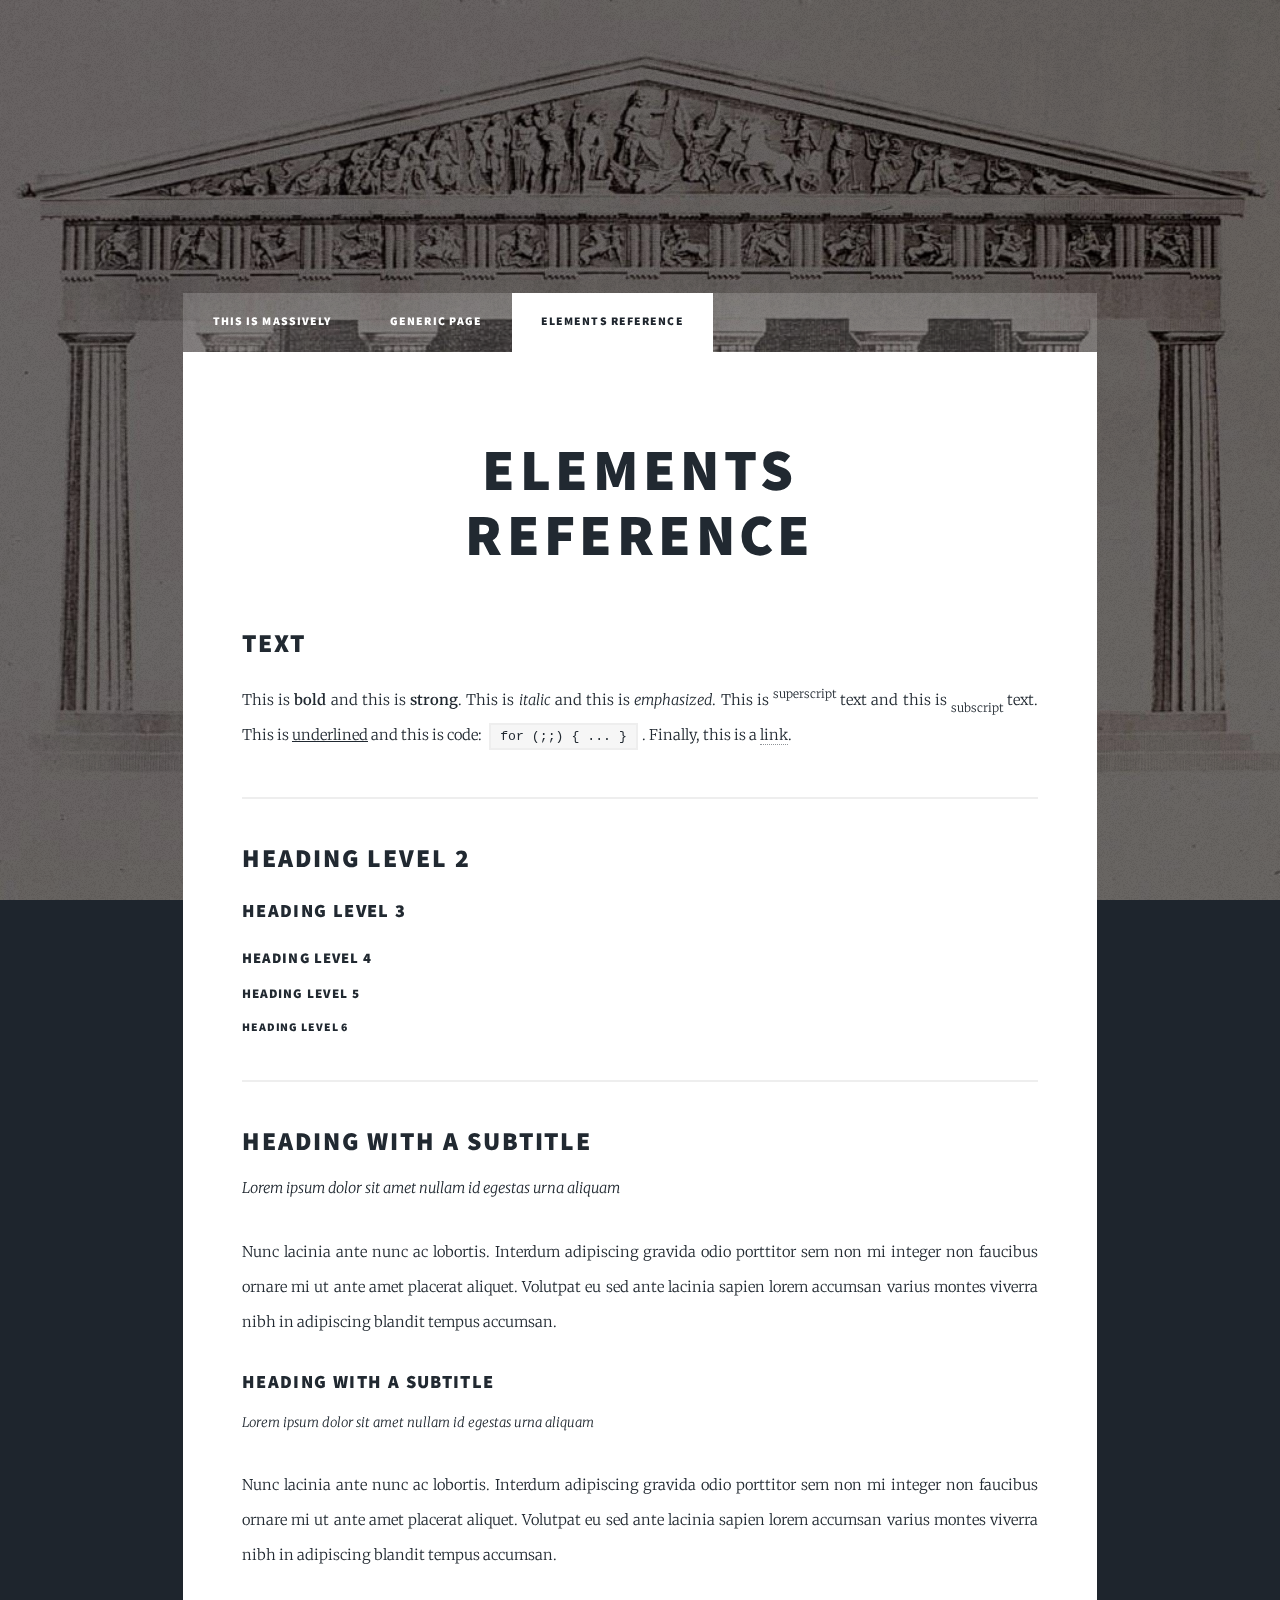
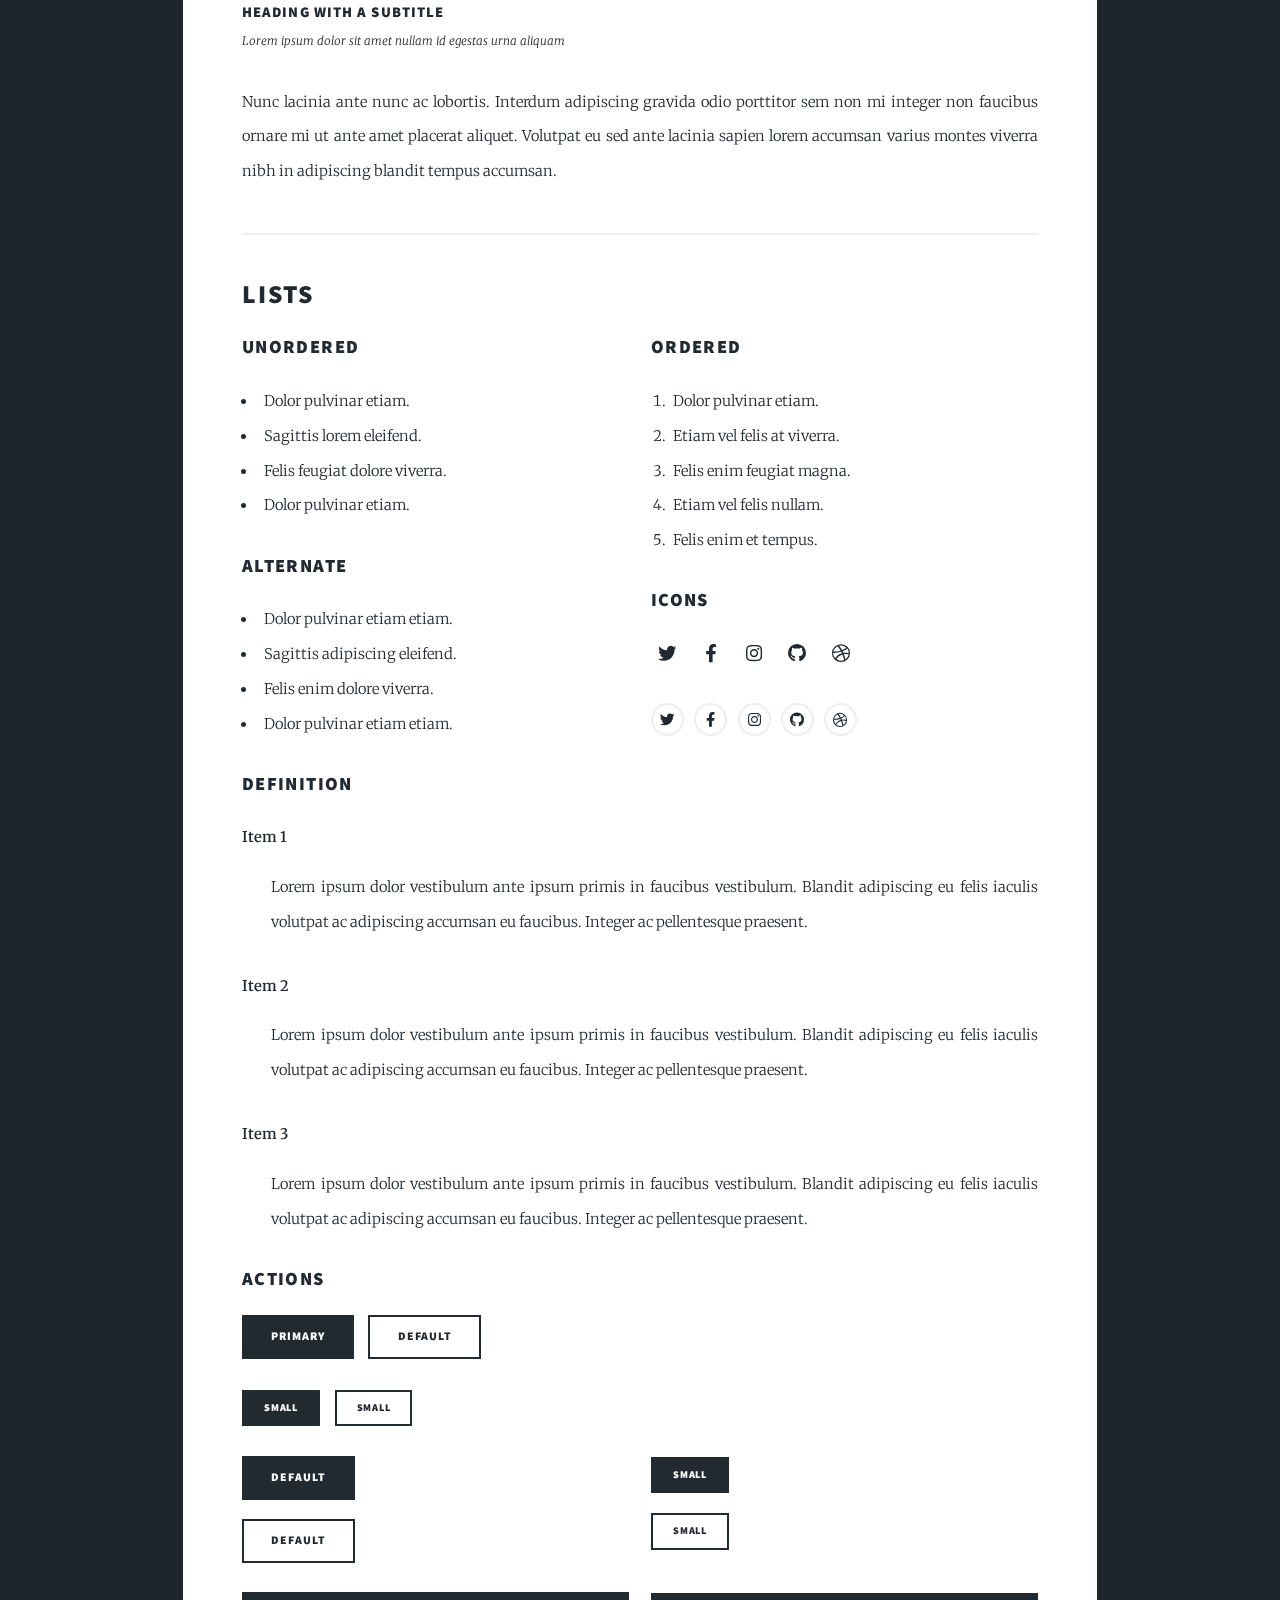
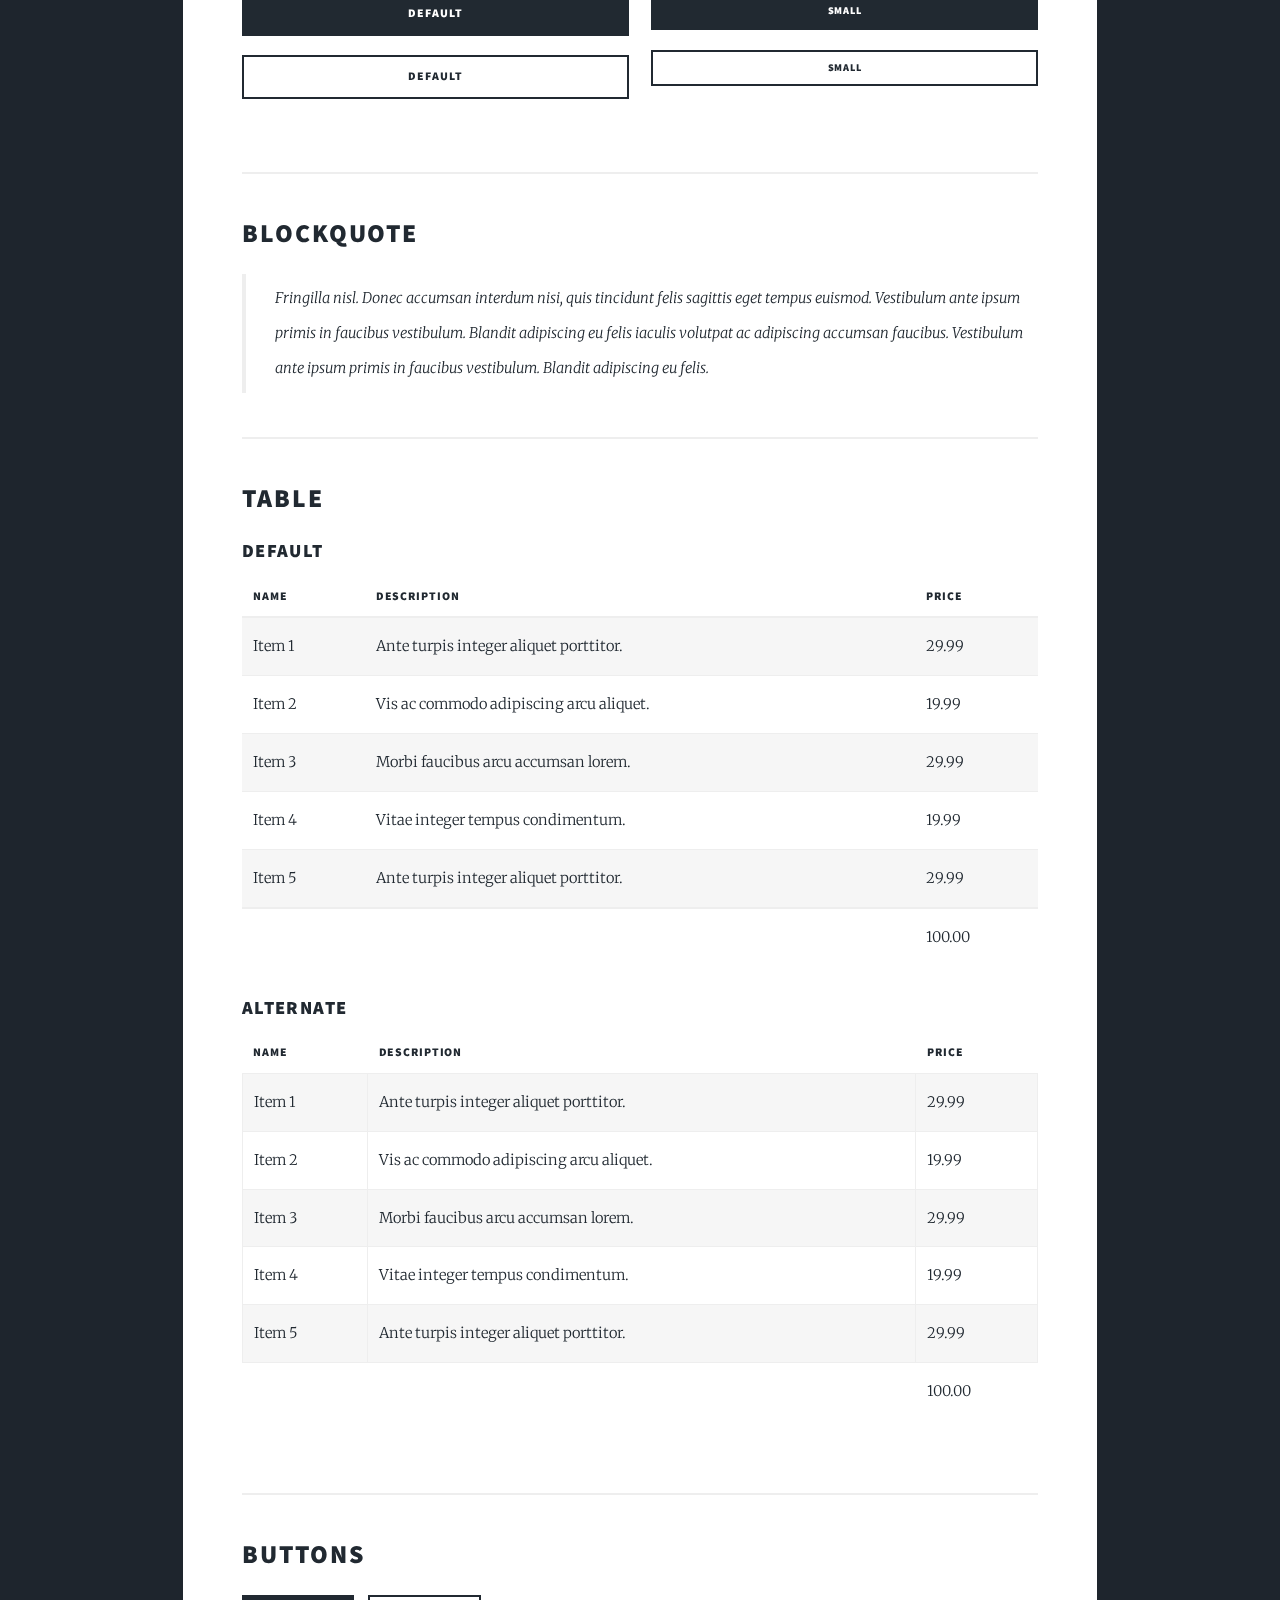
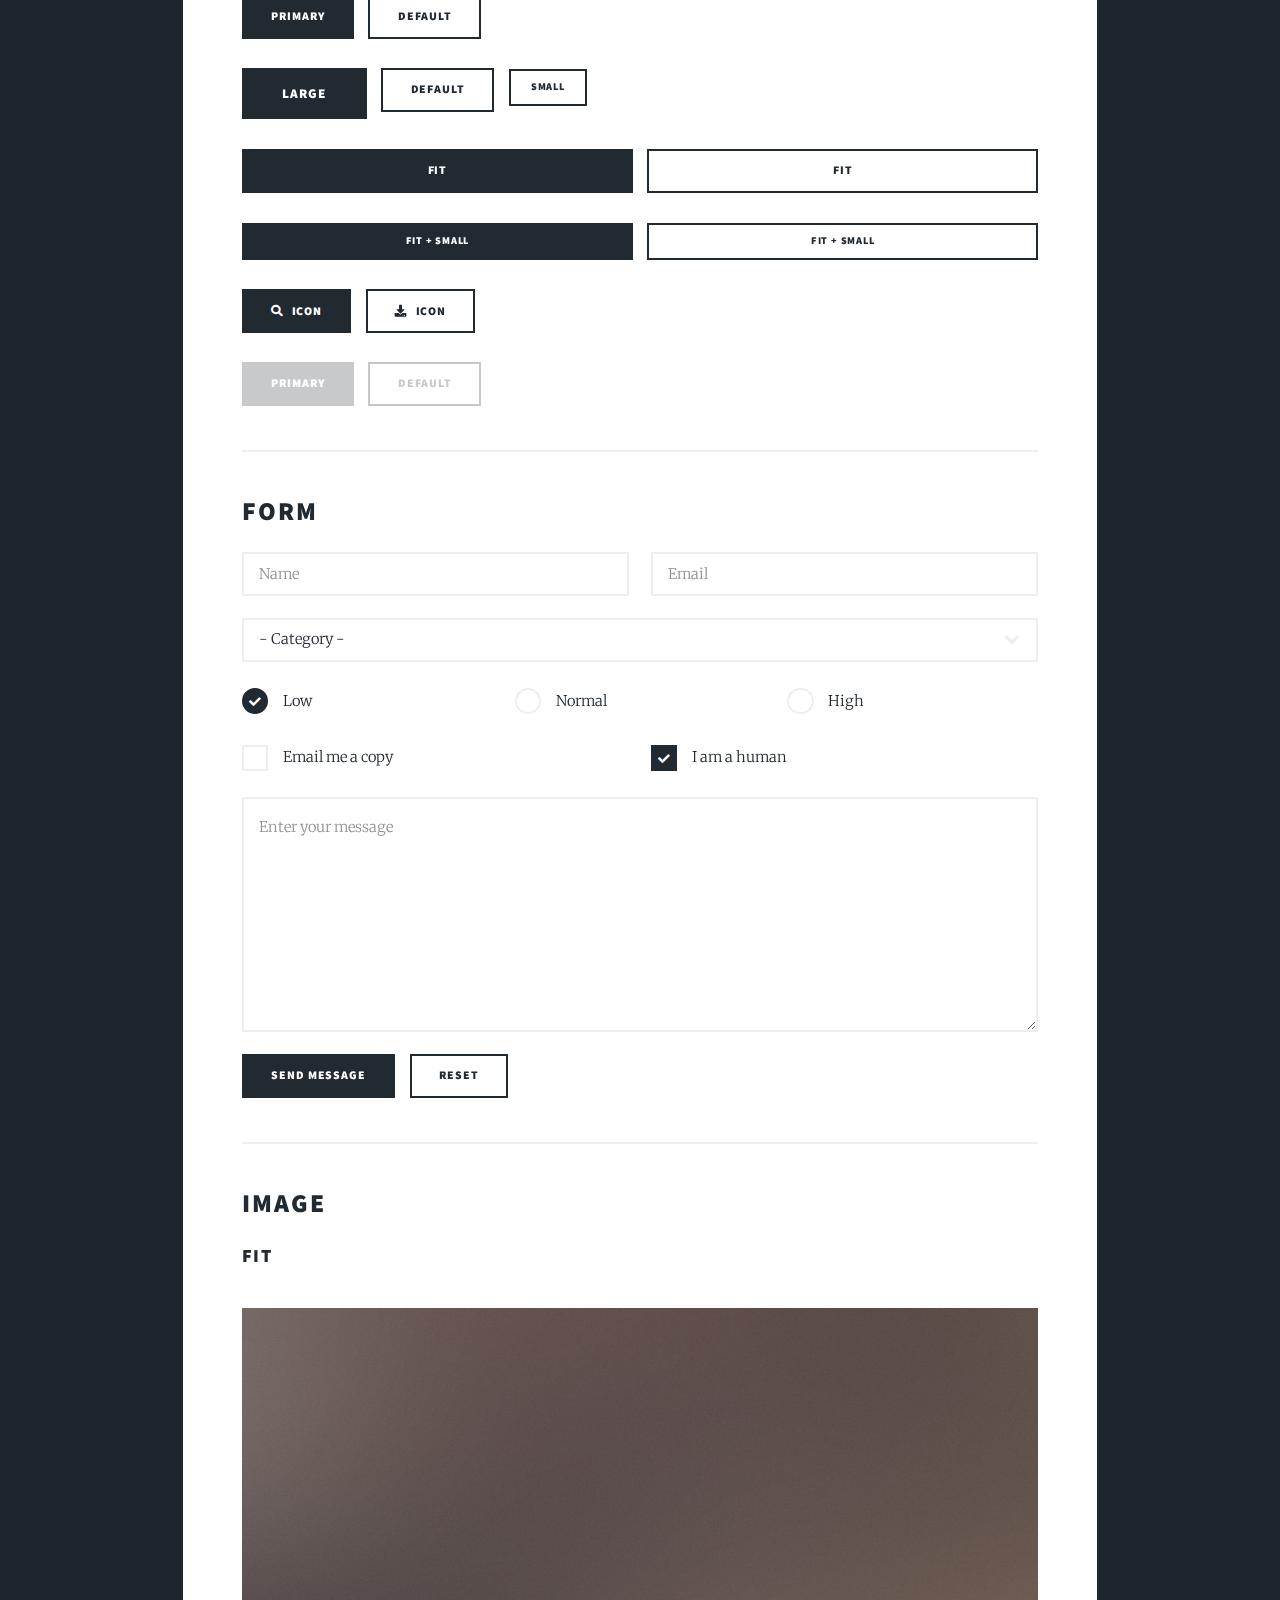
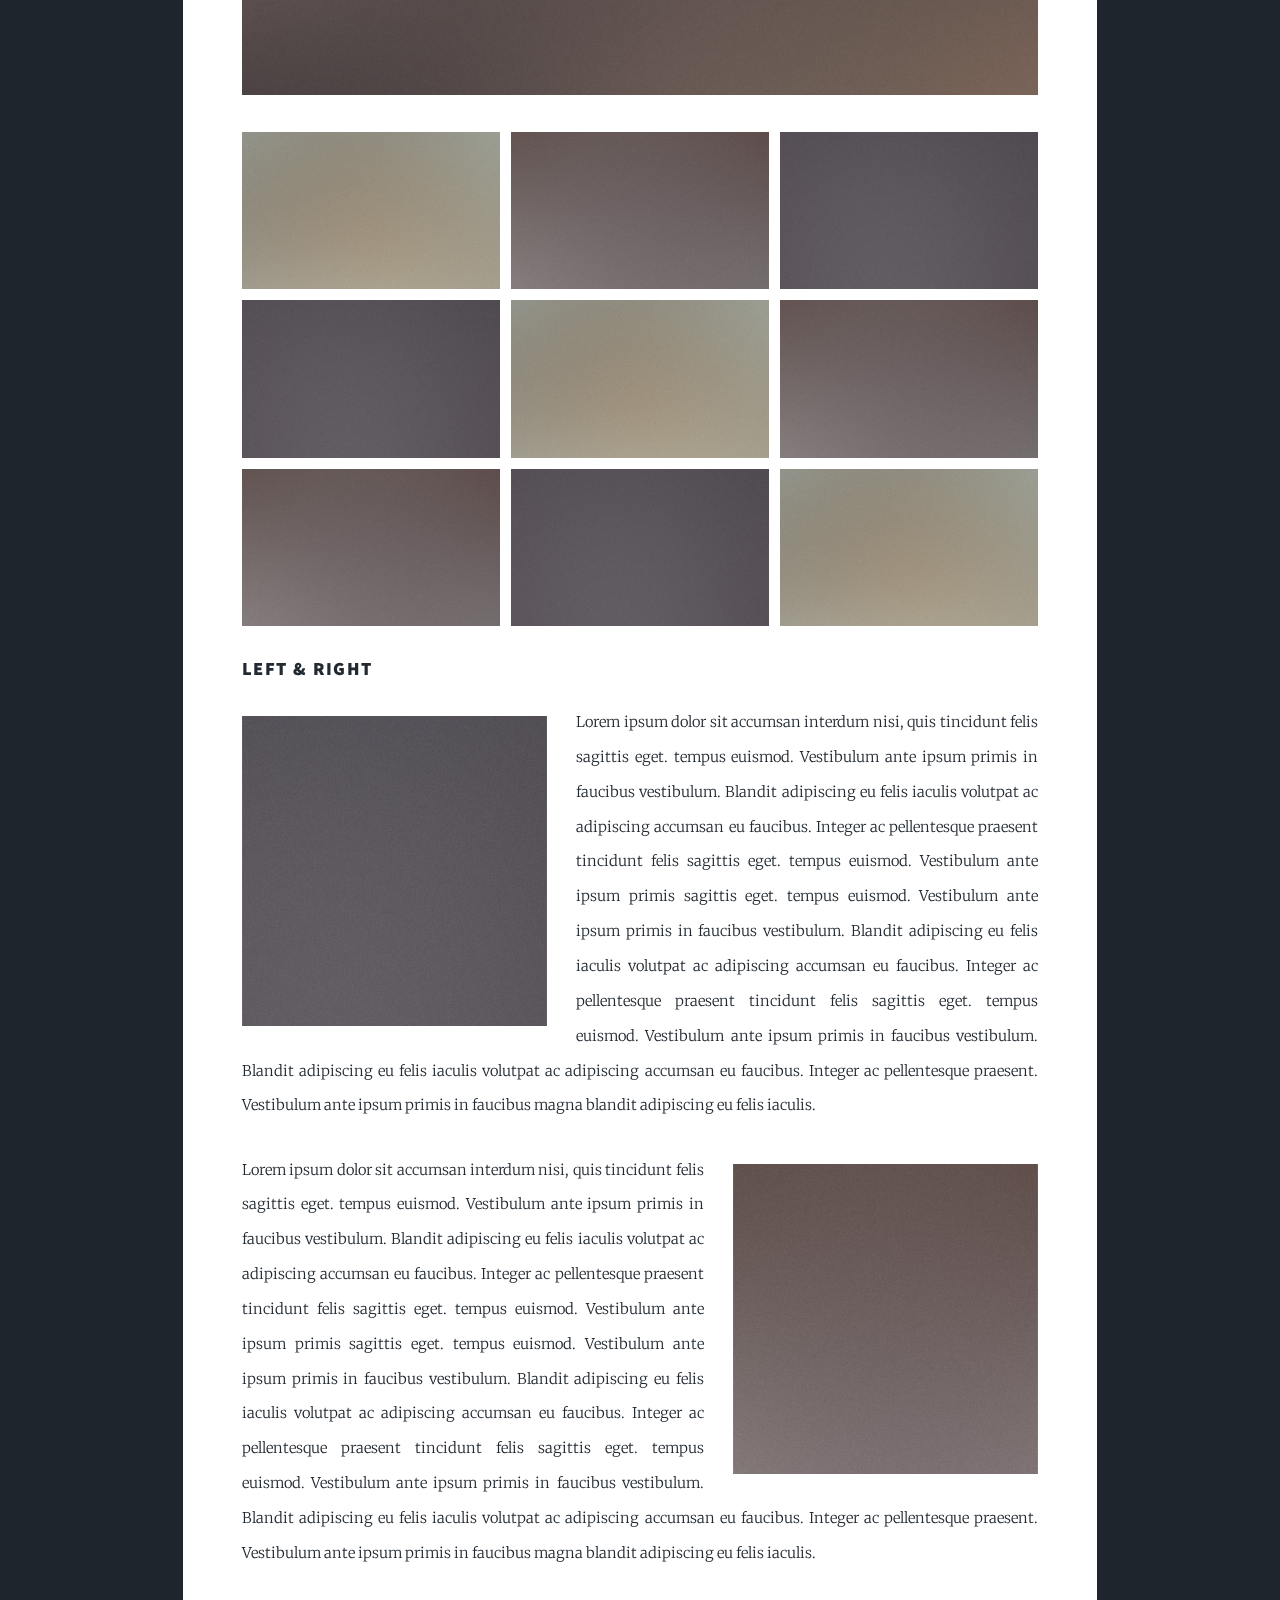
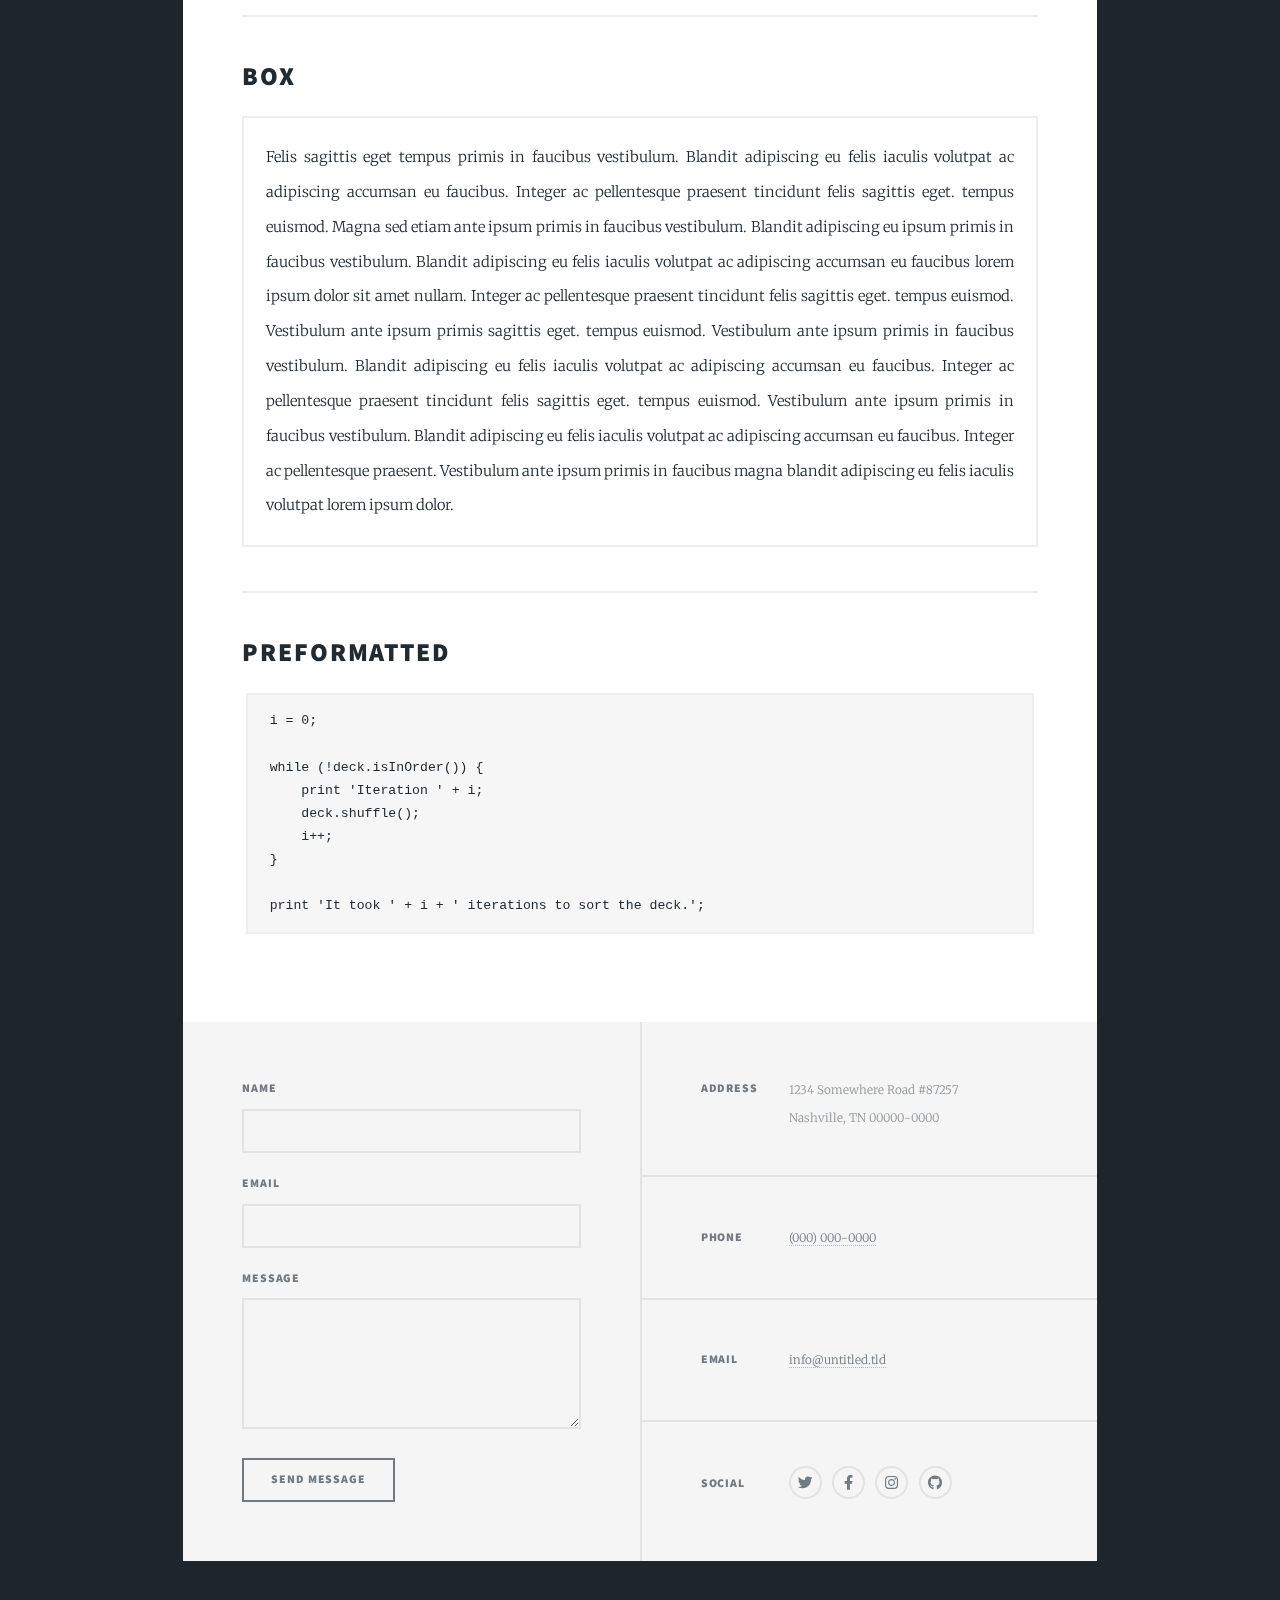
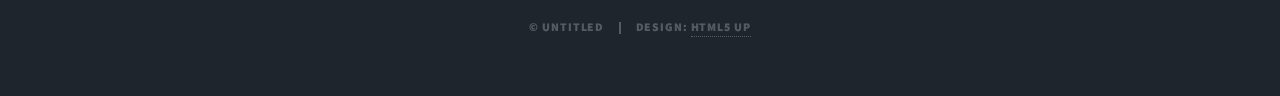
==== elements.html @ 4cddf88b "initial commit" ====
<!DOCTYPE HTML>
<!--
	Massively by HTML5 UP
	html5up.net | @ajlkn
	Free for personal and commercial use under the CCA 3.0 license (html5up.net/license)
-->
<html>
	<head>
		<title>Elements Reference - Massively by HTML5 UP</title>
		<meta charset="utf-8" />
		<meta name="viewport" content="width=device-width, initial-scale=1, user-scalable=no" />
		<link rel="stylesheet" href="assets/css/main.css" />
		<noscript><link rel="stylesheet" href="assets/css/noscript.css" /></noscript>
	</head>
	<body class="is-preload">

		<!-- Wrapper -->
			<div id="wrapper">

				<!-- Header -->
					<header id="header">
						<a href="index.html" class="logo" style="display: none;"></a>
					</header>

				<!-- Nav -->
					<nav id="nav">
						<ul class="links">
							<li><a href="index.html">This is Massively</a></li>
							<li><a href="generic.html">Generic Page</a></li>
							<li class="active"><a href="elements.html">Elements Reference</a></li>
						</ul>
<!-- 						<ul class="icons">
							<li><a href="#" class="icon brands fa-twitter"><span class="label">Twitter</span></a></li>
							<li><a href="#" class="icon brands fa-facebook-f"><span class="label">Facebook</span></a></li>
							<li><a href="#" class="icon brands fa-instagram"><span class="label">Instagram</span></a></li>
							<li><a href="#" class="icon brands fa-github"><span class="label">GitHub</span></a></li>
						</ul> -->
					</nav>

				<!-- Main -->
					<div id="main">

						<!-- Post -->
							<section class="post">
								<header class="major">
									<h1>Elements<br />
									Reference</h1>
								</header>

								<!-- Text stuff -->
									<h2>Text</h2>
									<p>This is <b>bold</b> and this is <strong>strong</strong>. This is <i>italic</i> and this is <em>emphasized</em>.
									This is <sup>superscript</sup> text and this is <sub>subscript</sub> text.
									This is <u>underlined</u> and this is code: <code>for (;;) { ... }</code>.
									Finally, this is a <a href="#">link</a>.</p>
									<hr />
									<h2>Heading Level 2</h2>
									<h3>Heading Level 3</h3>
									<h4>Heading Level 4</h4>
									<h5>Heading Level 5</h5>
									<h6>Heading Level 6</h6>
									<hr />
									<header>
										<h2>Heading with a Subtitle</h2>
										<p>Lorem ipsum dolor sit amet nullam id egestas urna aliquam</p>
									</header>
									<p>Nunc lacinia ante nunc ac lobortis. Interdum adipiscing gravida odio porttitor sem non mi integer non faucibus ornare mi ut ante amet placerat aliquet. Volutpat eu sed ante lacinia sapien lorem accumsan varius montes viverra nibh in adipiscing blandit tempus accumsan.</p>
									<header>
										<h3>Heading with a Subtitle</h3>
										<p>Lorem ipsum dolor sit amet nullam id egestas urna aliquam</p>
									</header>
									<p>Nunc lacinia ante nunc ac lobortis. Interdum adipiscing gravida odio porttitor sem non mi integer non faucibus ornare mi ut ante amet placerat aliquet. Volutpat eu sed ante lacinia sapien lorem accumsan varius montes viverra nibh in adipiscing blandit tempus accumsan.</p>
									<header>
										<h4>Heading with a Subtitle</h4>
										<p>Lorem ipsum dolor sit amet nullam id egestas urna aliquam</p>
									</header>
									<p>Nunc lacinia ante nunc ac lobortis. Interdum adipiscing gravida odio porttitor sem non mi integer non faucibus ornare mi ut ante amet placerat aliquet. Volutpat eu sed ante lacinia sapien lorem accumsan varius montes viverra nibh in adipiscing blandit tempus accumsan.</p>

									<hr />

								<!-- Lists -->
									<h2>Lists</h2>
									<div class="row">
										<div class="col-6 col-12-small">

											<h3>Unordered</h3>
											<ul>
												<li>Dolor pulvinar etiam.</li>
												<li>Sagittis lorem eleifend.</li>
												<li>Felis feugiat dolore viverra.</li>
												<li>Dolor pulvinar etiam.</li>
											</ul>

											<h3>Alternate</h3>
											<ul class="alt">
												<li>Dolor pulvinar etiam etiam.</li>
												<li>Sagittis adipiscing eleifend.</li>
												<li>Felis enim dolore viverra.</li>
												<li>Dolor pulvinar etiam etiam.</li>
											</ul>

										</div>
										<div class="col-6 col-12-small">

											<h3>Ordered</h3>
											<ol>
												<li>Dolor pulvinar etiam.</li>
												<li>Etiam vel felis at viverra.</li>
												<li>Felis enim feugiat magna.</li>
												<li>Etiam vel felis nullam.</li>
												<li>Felis enim et tempus.</li>
											</ol>

											<h3>Icons</h3>
											<ul class="icons">
												<li><a href="#" class="icon brands fa-twitter"><span class="label">Twitter</span></a></li>
												<li><a href="#" class="icon brands fa-facebook-f"><span class="label">Facebook</span></a></li>
												<li><a href="#" class="icon brands fa-instagram"><span class="label">Instagram</span></a></li>
												<li><a href="#" class="icon brands fa-github"><span class="label">Github</span></a></li>
												<li><a href="#" class="icon brands fa-dribbble"><span class="label">Dribbble</span></a></li>
											</ul>
											<ul class="icons alt">
												<li><a href="#" class="icon brands alt fa-twitter"><span class="label">Twitter</span></a></li>
												<li><a href="#" class="icon brands alt fa-facebook-f"><span class="label">Facebook</span></a></li>
												<li><a href="#" class="icon brands alt fa-instagram"><span class="label">Instagram</span></a></li>
												<li><a href="#" class="icon brands alt fa-github"><span class="label">Github</span></a></li>
												<li><a href="#" class="icon brands alt fa-dribbble"><span class="label">Dribbble</span></a></li>
											</ul>

										</div>
									</div>
									<h3>Definition</h3>
									<dl>
										<dt>Item 1</dt>
										<dd>
											<p>Lorem ipsum dolor vestibulum ante ipsum primis in faucibus vestibulum. Blandit adipiscing eu felis iaculis volutpat ac adipiscing accumsan eu faucibus. Integer ac pellentesque praesent.</p>
										</dd>
										<dt>Item 2</dt>
										<dd>
											<p>Lorem ipsum dolor vestibulum ante ipsum primis in faucibus vestibulum. Blandit adipiscing eu felis iaculis volutpat ac adipiscing accumsan eu faucibus. Integer ac pellentesque praesent.</p>
										</dd>
										<dt>Item 3</dt>
										<dd>
											<p>Lorem ipsum dolor vestibulum ante ipsum primis in faucibus vestibulum. Blandit adipiscing eu felis iaculis volutpat ac adipiscing accumsan eu faucibus. Integer ac pellentesque praesent.</p>
										</dd>
									</dl>

									<h3>Actions</h3>
									<ul class="actions">
										<li><a href="#" class="button primary">Primary</a></li>
										<li><a href="#" class="button">Default</a></li>
									</ul>
									<ul class="actions small">
										<li><a href="#" class="button primary small">Small</a></li>
										<li><a href="#" class="button small">Small</a></li>
									</ul>
									<div class="row">
										<div class="col-6 col-12-small">
											<ul class="actions stacked">
												<li><a href="#" class="button primary">Default</a></li>
												<li><a href="#" class="button">Default</a></li>
											</ul>
										</div>
										<div class="col-6 col-12-small">
											<ul class="actions stacked">
												<li><a href="#" class="button primary small">Small</a></li>
												<li><a href="#" class="button small">Small</a></li>
											</ul>
										</div>
									</div>
									<div class="row">
										<div class="col-6 col-12-small">
											<ul class="actions stacked">
												<li><a href="#" class="button primary fit">Default</a></li>
												<li><a href="#" class="button fit">Default</a></li>
											</ul>
										</div>
										<div class="col-6 col-12-small">
											<ul class="actions stacked">
												<li><a href="#" class="button primary small fit">Small</a></li>
												<li><a href="#" class="button small fit">Small</a></li>
											</ul>
										</div>
									</div>

									<hr />

								<!-- Blockquote -->
									<h2>Blockquote</h2>
									<blockquote>Fringilla nisl. Donec accumsan interdum nisi, quis tincidunt felis sagittis eget tempus euismod. Vestibulum ante ipsum primis in faucibus vestibulum. Blandit adipiscing eu felis iaculis volutpat ac adipiscing accumsan faucibus. Vestibulum ante ipsum primis in faucibus vestibulum. Blandit adipiscing eu felis.</blockquote>

									<hr />

								<!-- Table -->
									<h2>Table</h2>

									<h3>Default</h3>
									<div class="table-wrapper">
										<table>
											<thead>
												<tr>
													<th>Name</th>
													<th>Description</th>
													<th>Price</th>
												</tr>
											</thead>
											<tbody>
												<tr>
													<td>Item 1</td>
													<td>Ante turpis integer aliquet porttitor.</td>
													<td>29.99</td>
												</tr>
												<tr>
													<td>Item 2</td>
													<td>Vis ac commodo adipiscing arcu aliquet.</td>
													<td>19.99</td>
												</tr>
												<tr>
													<td>Item 3</td>
													<td> Morbi faucibus arcu accumsan lorem.</td>
													<td>29.99</td>
												</tr>
												<tr>
													<td>Item 4</td>
													<td>Vitae integer tempus condimentum.</td>
													<td>19.99</td>
												</tr>
												<tr>
													<td>Item 5</td>
													<td>Ante turpis integer aliquet porttitor.</td>
													<td>29.99</td>
												</tr>
											</tbody>
											<tfoot>
												<tr>
													<td colspan="2"></td>
													<td>100.00</td>
												</tr>
											</tfoot>
										</table>
									</div>

									<h3>Alternate</h3>
									<div class="table-wrapper">
										<table class="alt">
											<thead>
												<tr>
													<th>Name</th>
													<th>Description</th>
													<th>Price</th>
												</tr>
											</thead>
											<tbody>
												<tr>
													<td>Item 1</td>
													<td>Ante turpis integer aliquet porttitor.</td>
													<td>29.99</td>
												</tr>
												<tr>
													<td>Item 2</td>
													<td>Vis ac commodo adipiscing arcu aliquet.</td>
													<td>19.99</td>
												</tr>
												<tr>
													<td>Item 3</td>
													<td> Morbi faucibus arcu accumsan lorem.</td>
													<td>29.99</td>
												</tr>
												<tr>
													<td>Item 4</td>
													<td>Vitae integer tempus condimentum.</td>
													<td>19.99</td>
												</tr>
												<tr>
													<td>Item 5</td>
													<td>Ante turpis integer aliquet porttitor.</td>
													<td>29.99</td>
												</tr>
											</tbody>
											<tfoot>
												<tr>
													<td colspan="2"></td>
													<td>100.00</td>
												</tr>
											</tfoot>
										</table>
									</div>

									<hr />

								<!-- Buttons -->
									<h2>Buttons</h2>
									<ul class="actions">
										<li><a href="#" class="button primary">Primary</a></li>
										<li><a href="#" class="button">Default</a></li>
									</ul>
									<ul class="actions">
										<li><a href="#" class="button primary large">Large</a></li>
										<li><a href="#" class="button">Default</a></li>
										<li><a href="#" class="button small">Small</a></li>
									</ul>
									<ul class="actions fit">
										<li><a href="#" class="button primary fit">Fit</a></li>
										<li><a href="#" class="button fit">Fit</a></li>
									</ul>
									<ul class="actions fit small">
										<li><a href="#" class="button primary fit small">Fit + Small</a></li>
										<li><a href="#" class="button fit small">Fit + Small</a></li>
									</ul>
									<ul class="actions">
										<li><a href="#" class="button primary icon solid fa-search">Icon</a></li>
										<li><a href="#" class="button icon solid fa-download">Icon</a></li>
									</ul>
									<ul class="actions">
										<li><span class="button primary disabled">Primary</span></li>
										<li><span class="button disabled">Default</span></li>
									</ul>

									<hr />

								<!-- Form -->
									<h2>Form</h2>

									<form method="post" action="#">
										<div class="row gtr-uniform">
											<div class="col-6 col-12-xsmall">
												<input type="text" name="demo-name" id="demo-name" value="" placeholder="Name" />
											</div>
											<div class="col-6 col-12-xsmall">
												<input type="email" name="demo-email" id="demo-email" value="" placeholder="Email" />
											</div>
											<!-- Break -->
											<div class="col-12">
												<select name="demo-category" id="demo-category">
													<option value="">- Category -</option>
													<option value="1">Manufacturing</option>
													<option value="1">Shipping</option>
													<option value="1">Administration</option>
													<option value="1">Human Resources</option>
												</select>
											</div>
											<!-- Break -->
											<div class="col-4 col-12-small">
												<input type="radio" id="demo-priority-low" name="demo-priority" checked>
												<label for="demo-priority-low">Low</label>
											</div>
											<div class="col-4 col-12-small">
												<input type="radio" id="demo-priority-normal" name="demo-priority">
												<label for="demo-priority-normal">Normal</label>
											</div>
											<div class="col-4 col-12-small">
												<input type="radio" id="demo-priority-high" name="demo-priority">
												<label for="demo-priority-high">High</label>
											</div>
											<!-- Break -->
											<div class="col-6 col-12-small">
												<input type="checkbox" id="demo-copy" name="demo-copy">
												<label for="demo-copy">Email me a copy</label>
											</div>
											<div class="col-6 col-12-small">
												<input type="checkbox" id="demo-human" name="demo-human" checked>
												<label for="demo-human">I am a human</label>
											</div>
											<!-- Break -->
											<div class="col-12">
												<textarea name="demo-message" id="demo-message" placeholder="Enter your message" rows="6"></textarea>
											</div>
											<!-- Break -->
											<div class="col-12">
												<ul class="actions">
													<li><input type="submit" value="Send Message" class="primary" /></li>
													<li><input type="reset" value="Reset" /></li>
												</ul>
											</div>
										</div>
									</form>

									<hr />

								<!-- Image -->
									<h2>Image</h2>

									<h3>Fit</h3>
									<span class="image fit"><img src="images/pic01.jpg" alt="" /></span>
									<div class="box alt">
										<div class="row gtr-50 gtr-uniform">
											<div class="col-4"><span class="image fit"><img src="images/pic02.jpg" alt="" /></span></div>
											<div class="col-4"><span class="image fit"><img src="images/pic03.jpg" alt="" /></span></div>
											<div class="col-4"><span class="image fit"><img src="images/pic04.jpg" alt="" /></span></div>
											<!-- Break -->
											<div class="col-4"><span class="image fit"><img src="images/pic04.jpg" alt="" /></span></div>
											<div class="col-4"><span class="image fit"><img src="images/pic02.jpg" alt="" /></span></div>
											<div class="col-4"><span class="image fit"><img src="images/pic03.jpg" alt="" /></span></div>
											<!-- Break -->
											<div class="col-4"><span class="image fit"><img src="images/pic03.jpg" alt="" /></span></div>
											<div class="col-4"><span class="image fit"><img src="images/pic04.jpg" alt="" /></span></div>
											<div class="col-4"><span class="image fit"><img src="images/pic02.jpg" alt="" /></span></div>
										</div>
									</div>

									<h3>Left &amp; Right</h3>
									<p><span class="image left"><img src="images/pic08.jpg" alt="" /></span>Lorem ipsum dolor sit accumsan interdum nisi, quis tincidunt felis sagittis eget. tempus euismod. Vestibulum ante ipsum primis in faucibus vestibulum. Blandit adipiscing eu felis iaculis volutpat ac adipiscing accumsan eu faucibus. Integer ac pellentesque praesent tincidunt felis sagittis eget. tempus euismod. Vestibulum ante ipsum primis sagittis eget. tempus euismod. Vestibulum ante ipsum primis in faucibus vestibulum. Blandit adipiscing eu felis iaculis volutpat ac adipiscing accumsan eu faucibus. Integer ac pellentesque praesent tincidunt felis sagittis eget. tempus euismod. Vestibulum ante ipsum primis in faucibus vestibulum. Blandit adipiscing eu felis iaculis volutpat ac adipiscing accumsan eu faucibus. Integer ac pellentesque praesent. Vestibulum ante ipsum primis in faucibus magna blandit adipiscing eu felis iaculis.</p>
									<p><span class="image right"><img src="images/pic09.jpg" alt="" /></span>Lorem ipsum dolor sit accumsan interdum nisi, quis tincidunt felis sagittis eget. tempus euismod. Vestibulum ante ipsum primis in faucibus vestibulum. Blandit adipiscing eu felis iaculis volutpat ac adipiscing accumsan eu faucibus. Integer ac pellentesque praesent tincidunt felis sagittis eget. tempus euismod. Vestibulum ante ipsum primis sagittis eget. tempus euismod. Vestibulum ante ipsum primis in faucibus vestibulum. Blandit adipiscing eu felis iaculis volutpat ac adipiscing accumsan eu faucibus. Integer ac pellentesque praesent tincidunt felis sagittis eget. tempus euismod. Vestibulum ante ipsum primis in faucibus vestibulum. Blandit adipiscing eu felis iaculis volutpat ac adipiscing accumsan eu faucibus. Integer ac pellentesque praesent. Vestibulum ante ipsum primis in faucibus magna blandit adipiscing eu felis iaculis.</p>

									<hr />

								<!-- Box -->
									<h2>Box</h2>
									<div class="box">
										<p>Felis sagittis eget tempus primis in faucibus vestibulum. Blandit adipiscing eu felis iaculis volutpat ac adipiscing accumsan eu faucibus. Integer ac pellentesque praesent tincidunt felis sagittis eget. tempus euismod. Magna sed etiam ante ipsum primis in faucibus vestibulum. Blandit adipiscing eu ipsum primis in faucibus vestibulum. Blandit adipiscing eu felis iaculis volutpat ac adipiscing accumsan eu faucibus lorem ipsum dolor sit amet nullam. Integer ac pellentesque praesent tincidunt felis sagittis eget. tempus euismod. Vestibulum ante ipsum primis sagittis eget. tempus euismod. Vestibulum ante ipsum primis in faucibus vestibulum. Blandit adipiscing eu felis iaculis volutpat ac adipiscing accumsan eu faucibus. Integer ac pellentesque praesent tincidunt felis sagittis eget. tempus euismod. Vestibulum ante ipsum primis in faucibus vestibulum. Blandit adipiscing eu felis iaculis volutpat ac adipiscing accumsan eu faucibus. Integer ac pellentesque praesent. Vestibulum ante ipsum primis in faucibus magna blandit adipiscing eu felis iaculis volutpat lorem ipsum dolor.</p>
									</div>

									<hr />

								<!-- Preformatted Code -->
									<h2>Preformatted</h2>
									<pre><code>i = 0;

while (!deck.isInOrder()) {
    print 'Iteration ' + i;
    deck.shuffle();
    i++;
}

print 'It took ' + i + ' iterations to sort the deck.';
</code></pre>

							</section>

					</div>

				<!-- Footer -->
					<footer id="footer">
						<section>
							<form method="post" action="#">
								<div class="fields">
									<div class="field">
										<label for="name">Name</label>
										<input type="text" name="name" id="name" />
									</div>
									<div class="field">
										<label for="email">Email</label>
										<input type="text" name="email" id="email" />
									</div>
									<div class="field">
										<label for="message">Message</label>
										<textarea name="message" id="message" rows="3"></textarea>
									</div>
								</div>
								<ul class="actions">
									<li><input type="submit" value="Send Message" /></li>
								</ul>
							</form>
						</section>
						<section class="split contact">
							<section class="alt">
								<h3>Address</h3>
								<p>1234 Somewhere Road #87257<br />
								Nashville, TN 00000-0000</p>
							</section>
							<section>
								<h3>Phone</h3>
								<p><a href="#">(000) 000-0000</a></p>
							</section>
							<section>
								<h3>Email</h3>
								<p><a href="#">info@untitled.tld</a></p>
							</section>
							<section>
								<h3>Social</h3>
								<ul class="icons alt">
									<li><a href="#" class="icon brands alt fa-twitter"><span class="label">Twitter</span></a></li>
									<li><a href="#" class="icon brands alt fa-facebook-f"><span class="label">Facebook</span></a></li>
									<li><a href="#" class="icon brands alt fa-instagram"><span class="label">Instagram</span></a></li>
									<li><a href="#" class="icon brands alt fa-github"><span class="label">GitHub</span></a></li>
								</ul>
							</section>
						</section>
					</footer>

				<!-- Copyright -->
					<div id="copyright">
						<ul><li>&copy; Untitled</li><li>Design: <a href="https://html5up.net">HTML5 UP</a></li></ul>
					</div>

			</div>

		<!-- Scripts -->
			<script src="assets/js/jquery.min.js"></script>
			<script src="assets/js/jquery.scrollex.min.js"></script>
			<script src="assets/js/jquery.scrolly.min.js"></script>
			<script src="assets/js/browser.min.js"></script>
			<script src="assets/js/breakpoints.min.js"></script>
			<script src="assets/js/util.js"></script>
			<script src="assets/js/main.js"></script>

	</body>
</html>
---- assets/css/main.css ----
@import url(fontawesome-all.min.css);
@import url("https://fonts.googleapis.com/css?family=Merriweather:300,700,300italic,700italic|Source+Sans+Pro:900");

/*
	Massively by HTML5 UP
	html5up.net | @ajlkn
	Free for personal and commercial use under the CCA 3.0 license (html5up.net/license)
*/

html, body, div, span, applet, object,
iframe, h1, h2, h3, h4, h5, h6, p, blockquote,
pre, a, abbr, acronym, address, big, cite,
code, del, dfn, em, img, ins, kbd, q, s, samp,
small, strike, strong, sub, sup, tt, var, b,
u, i, center, dl, dt, dd, ol, ul, li, fieldset,
form, label, legend, table, caption, tbody,
tfoot, thead, tr, th, td, article, aside,
canvas, details, embed, figure, figcaption,
footer, header, hgroup, menu, nav, output, ruby,
section, summary, time, mark, audio, video {
	margin: 0;
	padding: 0;
	border: 0;
	font-size: 100%;
	font: inherit;
	vertical-align: baseline;}

article, aside, details, figcaption, figure,
footer, header, hgroup, menu, nav, section {
	display: block;}

body {
	line-height: 1;
}

ol, ul {
	list-style: none;
}

blockquote, q {
	quotes: none;
}

	blockquote:before, blockquote:after, q:before, q:after {
		content: '';
		content: none;
	}

table {
	border-collapse: collapse;
	border-spacing: 0;
}

body {
	-webkit-text-size-adjust: none;
}

mark {
	background-color: transparent;
	color: inherit;
}

input::-moz-focus-inner {
	border: 0;
	padding: 0;
}

input, select, textarea {
	-moz-appearance: none;
	-webkit-appearance: none;
	-ms-appearance: none;
	appearance: none;
}

/* Basic */

	@-ms-viewport {
		width: device-width;
	}

	body {
		-ms-overflow-style: scrollbar;
	}

	@media screen and (max-width: 480px) {

		html, body {
			min-width: 320px;
		}

	}

	html {
		box-sizing: border-box;
	}

	*, *:before, *:after {
		box-sizing: inherit;
	}

	body {
		background-color: #1e252d;
	}

		body.is-preload *, body.is-preload *:before, body.is-preload *:after {
			-moz-animation: none !important;
			-webkit-animation: none !important;
			-ms-animation: none !important;
			animation: none !important;
			-moz-transition: none !important;
			-webkit-transition: none !important;
			-ms-transition: none !important;
			transition: none !important;
		}

/* Type */

	html {
		font-size: 16pt;
	}

		@media screen and (max-width: 1680px) {

			html {
				font-size: 12pt;
			}

		}

		@media screen and (max-width: 1280px) {

			html {
				font-size: 11pt;
			}

		}

		@media screen and (max-width: 360px) {

			html {
				font-size: 10pt;
			}

		}

	body {
		color: #212931;
	}

	body, input, select, textarea {
		font-family: "Merriweather", Georgia, serif;
		font-weight: 300;
		font-size: 1rem;
		line-height: 2.375;
	}

	a {
		-moz-transition: color 0.2s ease-in-out, background-color 0.2s ease-in-out, border-color 0.2s ease-in-out, box-shadow 0.2s ease-in-out;
		-webkit-transition: color 0.2s ease-in-out, background-color 0.2s ease-in-out, border-color 0.2s ease-in-out, box-shadow 0.2s ease-in-out;
		-ms-transition: color 0.2s ease-in-out, background-color 0.2s ease-in-out, border-color 0.2s ease-in-out, box-shadow 0.2s ease-in-out;
		transition: color 0.2s ease-in-out, background-color 0.2s ease-in-out, border-color 0.2s ease-in-out, box-shadow 0.2s ease-in-out;
		border-bottom: dotted 1px;
		text-decoration: none;
	}

		a:hover {
			border-bottom-color: transparent;
		}

	strong, b {
		font-weight: 600;
	}

	em, i {
		font-style: italic;
	}

	p {
		text-align: justify;
		margin: 0 0 2rem 0;
	}

	h1, h2, h3, h4, h5, h6 {
		font-family: "Source Sans Pro", Helvetica, sans-serif;
		font-weight: 900;
		line-height: 1.5;
		letter-spacing: 0.075em;
		text-transform: uppercase;
		margin: 0 0 1rem 0;
	}

		h1 a, h2 a, h3 a, h4 a, h5 a, h6 a {
			border-bottom: 0;
			color: inherit;
			text-decoration: none;
		}

	h1 {
		font-size: 4rem;
		line-height: 1.1;
		margin: 0 0 2rem 0;
	}

	h2 {
		font-size: 1.75rem;
		line-height: 1.3;
		margin: 0 0 1.5rem 0;
	}

	h3 {
		font-size: 1.25rem;
		margin: 0 0 1.5rem 0;
	}

	h4 {
		font-size: 1rem;
	}

	h5 {
		font-size: 0.9rem;
	}

	h6 {
		font-size: 0.8rem;
	}

	sub {
		font-size: 0.8rem;
		position: relative;
		top: 0.5rem;
	}

	sup {
		font-size: 0.8rem;
		position: relative;
		top: -0.5rem;
	}

	blockquote {
		border-left: solid 4px;
		font-style: italic;
		margin: 0 0 2rem 0;
		padding: 0.5rem 0 0.5rem 2rem;
	}

	code {
		border: solid 2px;
		font-family: "Courier New", monospace;
		font-size: 0.9rem;
		margin: 0 0.25rem;
		padding: 0.25rem 0.65rem;
	}

	pre {
		-webkit-overflow-scrolling: touch;
		font-family: "Courier New", monospace;
		font-size: 0.9rem;
		margin: 0 0 2rem 0;
	}

		pre code {
			display: block;
			line-height: 1.75;
			padding: 1rem 1.5rem;
			overflow-x: auto;
		}

	hr {
		border: 0;
		border-bottom: solid 2px;
		margin: 3rem 0;
	}

		hr.major {
			margin: 5rem 0;
		}

	.align-left {
		text-align: left;
	}

	.align-center {
		text-align: center;
	}

	.align-right {
		text-align: right;
	}

	input, select, textarea {
		color: #212931;
	}

	a {
		color: #212931;
		border-bottom-color: rgba(33, 41, 49, 0.5);
	}

		a:hover {
			border-bottom-color: transparent;
			color: #18bfef !important;
		}

	strong, b {
		color: #212931;
	}

	h1, h2, h3, h4, h5, h6 {
		color: #212931;
	}

	blockquote {
		border-left-color: #eeeeee;
	}

	code {
		background: rgba(220, 220, 220, 0.25);
		border-color: #eeeeee;
	}

	hr {
		border-bottom-color: #eeeeee;
	}

/* Row */

	.row {
		display: flex;
		flex-wrap: wrap;
		box-sizing: border-box;
		align-items: stretch;
	}

		.row > * {
			box-sizing: border-box;
		}

		.row.gtr-uniform > * > :last-child {
			margin-bottom: 0;
		}

		.row.aln-left {
			justify-content: flex-start;
		}

		.row.aln-center {
			justify-content: center;
		}

		.row.aln-right {
			justify-content: flex-end;
		}

		.row.aln-top {
			align-items: flex-start;
		}

		.row.aln-middle {
			align-items: center;
		}

		.row.aln-bottom {
			align-items: flex-end;
		}

		.row > .imp {
			order: -1;
		}

		.row > .col-1 {
			width: 8.33333%;
		}

		.row > .off-1 {
			margin-left: 8.33333%;
		}

		.row > .col-2 {
			width: 16.66667%;
		}

		.row > .off-2 {
			margin-left: 16.66667%;
		}

		.row > .col-3 {
			width: 25%;
		}

		.row > .off-3 {
			margin-left: 25%;
		}

		.row > .col-4 {
			width: 33.33333%;
		}

		.row > .off-4 {
			margin-left: 33.33333%;
		}

		.row > .col-5 {
			width: 41.66667%;
		}

		.row > .off-5 {
			margin-left: 41.66667%;
		}

		.row > .col-6 {
			width: 50%;
		}

		.row > .off-6 {
			margin-left: 50%;
		}

		.row > .col-7 {
			width: 58.33333%;
		}

		.row > .off-7 {
			margin-left: 58.33333%;
		}

		.row > .col-8 {
			width: 66.66667%;
		}

		.row > .off-8 {
			margin-left: 66.66667%;
		}

		.row > .col-9 {
			width: 75%;
		}

		.row > .off-9 {
			margin-left: 75%;
		}

		.row > .col-10 {
			width: 83.33333%;
		}

		.row > .off-10 {
			margin-left: 83.33333%;
		}

		.row > .col-11 {
			width: 91.66667%;
		}

		.row > .off-11 {
			margin-left: 91.66667%;
		}

		.row > .col-12 {
			width: 100%;
		}

		.row > .off-12 {
			margin-left: 100%;
		}

		.row.gtr-0 {
			margin-top: 0;
			margin-left: 0rem;
		}

			.row.gtr-0 > * {
				padding: 0 0 0 0rem;
			}

			.row.gtr-0.gtr-uniform {
				margin-top: 0rem;
			}

				.row.gtr-0.gtr-uniform > * {
					padding-top: 0rem;
				}

		.row.gtr-25 {
			margin-top: 0;
			margin-left: -0.375rem;
		}

			.row.gtr-25 > * {
				padding: 0 0 0 0.375rem;
			}

			.row.gtr-25.gtr-uniform {
				margin-top: -0.375rem;
			}

				.row.gtr-25.gtr-uniform > * {
					padding-top: 0.375rem;
				}

		.row.gtr-50 {
			margin-top: 0;
			margin-left: -0.75rem;
		}

			.row.gtr-50 > * {
				padding: 0 0 0 0.75rem;
			}

			.row.gtr-50.gtr-uniform {
				margin-top: -0.75rem;
			}

				.row.gtr-50.gtr-uniform > * {
					padding-top: 0.75rem;
				}

		.row {
			margin-top: 0;
			margin-left: -1.5rem;
		}

			.row > * {
				padding: 0 0 0 1.5rem;
			}

			.row.gtr-uniform {
				margin-top: -1.5rem;
			}

				.row.gtr-uniform > * {
					padding-top: 1.5rem;
				}

		.row.gtr-150 {
			margin-top: 0;
			margin-left: -2.25rem;
		}

			.row.gtr-150 > * {
				padding: 0 0 0 2.25rem;
			}

			.row.gtr-150.gtr-uniform {
				margin-top: -2.25rem;
			}

				.row.gtr-150.gtr-uniform > * {
					padding-top: 2.25rem;
				}

		.row.gtr-200 {
			margin-top: 0;
			margin-left: -3rem;
		}

			.row.gtr-200 > * {
				padding: 0 0 0 3rem;
			}

			.row.gtr-200.gtr-uniform {
				margin-top: -3rem;
			}

				.row.gtr-200.gtr-uniform > * {
					padding-top: 3rem;
				}

		@media screen and (max-width: 1680px) {

			.row {
				display: flex;
				flex-wrap: wrap;
				box-sizing: border-box;
				align-items: stretch;
			}

				.row > * {
					box-sizing: border-box;
				}

				.row.gtr-uniform > * > :last-child {
					margin-bottom: 0;
				}

				.row.aln-left {
					justify-content: flex-start;
				}

				.row.aln-center {
					justify-content: center;
				}

				.row.aln-right {
					justify-content: flex-end;
				}

				.row.aln-top {
					align-items: flex-start;
				}

				.row.aln-middle {
					align-items: center;
				}

				.row.aln-bottom {
					align-items: flex-end;
				}

				.row > .imp-xlarge {
					order: -1;
				}

				.row > .col-1-xlarge {
					width: 8.33333%;
				}

				.row > .off-1-xlarge {
					margin-left: 8.33333%;
				}

				.row > .col-2-xlarge {
					width: 16.66667%;
				}

				.row > .off-2-xlarge {
					margin-left: 16.66667%;
				}

				.row > .col-3-xlarge {
					width: 25%;
				}

				.row > .off-3-xlarge {
					margin-left: 25%;
				}

				.row > .col-4-xlarge {
					width: 33.33333%;
				}

				.row > .off-4-xlarge {
					margin-left: 33.33333%;
				}

				.row > .col-5-xlarge {
					width: 41.66667%;
				}

				.row > .off-5-xlarge {
					margin-left: 41.66667%;
				}

				.row > .col-6-xlarge {
					width: 50%;
				}

				.row > .off-6-xlarge {
					margin-left: 50%;
				}

				.row > .col-7-xlarge {
					width: 58.33333%;
				}

				.row > .off-7-xlarge {
					margin-left: 58.33333%;
				}

				.row > .col-8-xlarge {
					width: 66.66667%;
				}

				.row > .off-8-xlarge {
					margin-left: 66.66667%;
				}

				.row > .col-9-xlarge {
					width: 75%;
				}

				.row > .off-9-xlarge {
					margin-left: 75%;
				}

				.row > .col-10-xlarge {
					width: 83.33333%;
				}

				.row > .off-10-xlarge {
					margin-left: 83.33333%;
				}

				.row > .col-11-xlarge {
					width: 91.66667%;
				}

				.row > .off-11-xlarge {
					margin-left: 91.66667%;
				}

				.row > .col-12-xlarge {
					width: 100%;
				}

				.row > .off-12-xlarge {
					margin-left: 100%;
				}

				.row.gtr-0 {
					margin-top: 0;
					margin-left: 0rem;
				}

					.row.gtr-0 > * {
						padding: 0 0 0 0rem;
					}

					.row.gtr-0.gtr-uniform {
						margin-top: 0rem;
					}

						.row.gtr-0.gtr-uniform > * {
							padding-top: 0rem;
						}

				.row.gtr-25 {
					margin-top: 0;
					margin-left: -0.375rem;
				}

					.row.gtr-25 > * {
						padding: 0 0 0 0.375rem;
					}

					.row.gtr-25.gtr-uniform {
						margin-top: -0.375rem;
					}

						.row.gtr-25.gtr-uniform > * {
							padding-top: 0.375rem;
						}

				.row.gtr-50 {
					margin-top: 0;
					margin-left: -0.75rem;
				}

					.row.gtr-50 > * {
						padding: 0 0 0 0.75rem;
					}

					.row.gtr-50.gtr-uniform {
						margin-top: -0.75rem;
					}

						.row.gtr-50.gtr-uniform > * {
							padding-top: 0.75rem;
						}

				.row {
					margin-top: 0;
					margin-left: -1.5rem;
				}

					.row > * {
						padding: 0 0 0 1.5rem;
					}

					.row.gtr-uniform {
						margin-top: -1.5rem;
					}

						.row.gtr-uniform > * {
							padding-top: 1.5rem;
						}

				.row.gtr-150 {
					margin-top: 0;
					margin-left: -2.25rem;
				}

					.row.gtr-150 > * {
						padding: 0 0 0 2.25rem;
					}

					.row.gtr-150.gtr-uniform {
						margin-top: -2.25rem;
					}

						.row.gtr-150.gtr-uniform > * {
							padding-top: 2.25rem;
						}

				.row.gtr-200 {
					margin-top: 0;
					margin-left: -3rem;
				}

					.row.gtr-200 > * {
						padding: 0 0 0 3rem;
					}

					.row.gtr-200.gtr-uniform {
						margin-top: -3rem;
					}

						.row.gtr-200.gtr-uniform > * {
							padding-top: 3rem;
						}

		}

		@media screen and (max-width: 1280px) {

			.row {
				display: flex;
				flex-wrap: wrap;
				box-sizing: border-box;
				align-items: stretch;
			}

				.row > * {
					box-sizing: border-box;
				}

				.row.gtr-uniform > * > :last-child {
					margin-bottom: 0;
				}

				.row.aln-left {
					justify-content: flex-start;
				}

				.row.aln-center {
					justify-content: center;
				}

				.row.aln-right {
					justify-content: flex-end;
				}

				.row.aln-top {
					align-items: flex-start;
				}

				.row.aln-middle {
					align-items: center;
				}

				.row.aln-bottom {
					align-items: flex-end;
				}

				.row > .imp-large {
					order: -1;
				}

				.row > .col-1-large {
					width: 8.33333%;
				}

				.row > .off-1-large {
					margin-left: 8.33333%;
				}

				.row > .col-2-large {
					width: 16.66667%;
				}

				.row > .off-2-large {
					margin-left: 16.66667%;
				}

				.row > .col-3-large {
					width: 25%;
				}

				.row > .off-3-large {
					margin-left: 25%;
				}

				.row > .col-4-large {
					width: 33.33333%;
				}

				.row > .off-4-large {
					margin-left: 33.33333%;
				}

				.row > .col-5-large {
					width: 41.66667%;
				}

				.row > .off-5-large {
					margin-left: 41.66667%;
				}

				.row > .col-6-large {
					width: 50%;
				}

				.row > .off-6-large {
					margin-left: 50%;
				}

				.row > .col-7-large {
					width: 58.33333%;
				}

				.row > .off-7-large {
					margin-left: 58.33333%;
				}

				.row > .col-8-large {
					width: 66.66667%;
				}

				.row > .off-8-large {
					margin-left: 66.66667%;
				}

				.row > .col-9-large {
					width: 75%;
				}

				.row > .off-9-large {
					margin-left: 75%;
				}

				.row > .col-10-large {
					width: 83.33333%;
				}

				.row > .off-10-large {
					margin-left: 83.33333%;
				}

				.row > .col-11-large {
					width: 91.66667%;
				}

				.row > .off-11-large {
					margin-left: 91.66667%;
				}

				.row > .col-12-large {
					width: 100%;
				}

				.row > .off-12-large {
					margin-left: 100%;
				}

				.row.gtr-0 {
					margin-top: 0;
					margin-left: 0rem;
				}

					.row.gtr-0 > * {
						padding: 0 0 0 0rem;
					}

					.row.gtr-0.gtr-uniform {
						margin-top: 0rem;
					}

						.row.gtr-0.gtr-uniform > * {
							padding-top: 0rem;
						}

				.row.gtr-25 {
					margin-top: 0;
					margin-left: -0.375rem;
				}

					.row.gtr-25 > * {
						padding: 0 0 0 0.375rem;
					}

					.row.gtr-25.gtr-uniform {
						margin-top: -0.375rem;
					}

						.row.gtr-25.gtr-uniform > * {
							padding-top: 0.375rem;
						}

				.row.gtr-50 {
					margin-top: 0;
					margin-left: -0.75rem;
				}

					.row.gtr-50 > * {
						padding: 0 0 0 0.75rem;
					}

					.row.gtr-50.gtr-uniform {
						margin-top: -0.75rem;
					}

						.row.gtr-50.gtr-uniform > * {
							padding-top: 0.75rem;
						}

				.row {
					margin-top: 0;
					margin-left: -1.5rem;
				}

					.row > * {
						padding: 0 0 0 1.5rem;
					}

					.row.gtr-uniform {
						margin-top: -1.5rem;
					}

						.row.gtr-uniform > * {
							padding-top: 1.5rem;
						}

				.row.gtr-150 {
					margin-top: 0;
					margin-left: -2.25rem;
				}

					.row.gtr-150 > * {
						padding: 0 0 0 2.25rem;
					}

					.row.gtr-150.gtr-uniform {
						margin-top: -2.25rem;
					}

						.row.gtr-150.gtr-uniform > * {
							padding-top: 2.25rem;
						}

				.row.gtr-200 {
					margin-top: 0;
					margin-left: -3rem;
				}

					.row.gtr-200 > * {
						padding: 0 0 0 3rem;
					}

					.row.gtr-200.gtr-uniform {
						margin-top: -3rem;
					}

						.row.gtr-200.gtr-uniform > * {
							padding-top: 3rem;
						}

		}

		@media screen and (max-width: 980px) {

			.row {
				display: flex;
				flex-wrap: wrap;
				box-sizing: border-box;
				align-items: stretch;
			}

				.row > * {
					box-sizing: border-box;
				}

				.row.gtr-uniform > * > :last-child {
					margin-bottom: 0;
				}

				.row.aln-left {
					justify-content: flex-start;
				}

				.row.aln-center {
					justify-content: center;
				}

				.row.aln-right {
					justify-content: flex-end;
				}

				.row.aln-top {
					align-items: flex-start;
				}

				.row.aln-middle {
					align-items: center;
				}

				.row.aln-bottom {
					align-items: flex-end;
				}

				.row > .imp-medium {
					order: -1;
				}

				.row > .col-1-medium {
					width: 8.33333%;
				}

				.row > .off-1-medium {
					margin-left: 8.33333%;
				}

				.row > .col-2-medium {
					width: 16.66667%;
				}

				.row > .off-2-medium {
					margin-left: 16.66667%;
				}

				.row > .col-3-medium {
					width: 25%;
				}

				.row > .off-3-medium {
					margin-left: 25%;
				}

				.row > .col-4-medium {
					width: 33.33333%;
				}

				.row > .off-4-medium {
					margin-left: 33.33333%;
				}

				.row > .col-5-medium {
					width: 41.66667%;
				}

				.row > .off-5-medium {
					margin-left: 41.66667%;
				}

				.row > .col-6-medium {
					width: 50%;
				}

				.row > .off-6-medium {
					margin-left: 50%;
				}

				.row > .col-7-medium {
					width: 58.33333%;
				}

				.row > .off-7-medium {
					margin-left: 58.33333%;
				}

				.row > .col-8-medium {
					width: 66.66667%;
				}

				.row > .off-8-medium {
					margin-left: 66.66667%;
				}

				.row > .col-9-medium {
					width: 75%;
				}

				.row > .off-9-medium {
					margin-left: 75%;
				}

				.row > .col-10-medium {
					width: 83.33333%;
				}

				.row > .off-10-medium {
					margin-left: 83.33333%;
				}

				.row > .col-11-medium {
					width: 91.66667%;
				}

				.row > .off-11-medium {
					margin-left: 91.66667%;
				}

				.row > .col-12-medium {
					width: 100%;
				}

				.row > .off-12-medium {
					margin-left: 100%;
				}

				.row.gtr-0 {
					margin-top: 0;
					margin-left: 0rem;
				}

					.row.gtr-0 > * {
						padding: 0 0 0 0rem;
					}

					.row.gtr-0.gtr-uniform {
						margin-top: 0rem;
					}

						.row.gtr-0.gtr-uniform > * {
							padding-top: 0rem;
						}

				.row.gtr-25 {
					margin-top: 0;
					margin-left: -0.375rem;
				}

					.row.gtr-25 > * {
						padding: 0 0 0 0.375rem;
					}

					.row.gtr-25.gtr-uniform {
						margin-top: -0.375rem;
					}

						.row.gtr-25.gtr-uniform > * {
							padding-top: 0.375rem;
						}

				.row.gtr-50 {
					margin-top: 0;
					margin-left: -0.75rem;
				}

					.row.gtr-50 > * {
						padding: 0 0 0 0.75rem;
					}

					.row.gtr-50.gtr-uniform {
						margin-top: -0.75rem;
					}

						.row.gtr-50.gtr-uniform > * {
							padding-top: 0.75rem;
						}

				.row {
					margin-top: 0;
					margin-left: -1.5rem;
				}

					.row > * {
						padding: 0 0 0 1.5rem;
					}

					.row.gtr-uniform {
						margin-top: -1.5rem;
					}

						.row.gtr-uniform > * {
							padding-top: 1.5rem;
						}

				.row.gtr-150 {
					margin-top: 0;
					margin-left: -2.25rem;
				}

					.row.gtr-150 > * {
						padding: 0 0 0 2.25rem;
					}

					.row.gtr-150.gtr-uniform {
						margin-top: -2.25rem;
					}

						.row.gtr-150.gtr-uniform > * {
							padding-top: 2.25rem;
						}

				.row.gtr-200 {
					margin-top: 0;
					margin-left: -3rem;
				}

					.row.gtr-200 > * {
						padding: 0 0 0 3rem;
					}

					.row.gtr-200.gtr-uniform {
						margin-top: -3rem;
					}

						.row.gtr-200.gtr-uniform > * {
							padding-top: 3rem;
						}

		}

		@media screen and (max-width: 736px) {

			.row {
				display: flex;
				flex-wrap: wrap;
				box-sizing: border-box;
				align-items: stretch;
			}

				.row > * {
					box-sizing: border-box;
				}

				.row.gtr-uniform > * > :last-child {
					margin-bottom: 0;
				}

				.row.aln-left {
					justify-content: flex-start;
				}

				.row.aln-center {
					justify-content: center;
				}

				.row.aln-right {
					justify-content: flex-end;
				}

				.row.aln-top {
					align-items: flex-start;
				}

				.row.aln-middle {
					align-items: center;
				}

				.row.aln-bottom {
					align-items: flex-end;
				}

				.row > .imp-small {
					order: -1;
				}

				.row > .col-1-small {
					width: 8.33333%;
				}

				.row > .off-1-small {
					margin-left: 8.33333%;
				}

				.row > .col-2-small {
					width: 16.66667%;
				}

				.row > .off-2-small {
					margin-left: 16.66667%;
				}

				.row > .col-3-small {
					width: 25%;
				}

				.row > .off-3-small {
					margin-left: 25%;
				}

				.row > .col-4-small {
					width: 33.33333%;
				}

				.row > .off-4-small {
					margin-left: 33.33333%;
				}

				.row > .col-5-small {
					width: 41.66667%;
				}

				.row > .off-5-small {
					margin-left: 41.66667%;
				}

				.row > .col-6-small {
					width: 50%;
				}

				.row > .off-6-small {
					margin-left: 50%;
				}

				.row > .col-7-small {
					width: 58.33333%;
				}

				.row > .off-7-small {
					margin-left: 58.33333%;
				}

				.row > .col-8-small {
					width: 66.66667%;
				}

				.row > .off-8-small {
					margin-left: 66.66667%;
				}

				.row > .col-9-small {
					width: 75%;
				}

				.row > .off-9-small {
					margin-left: 75%;
				}

				.row > .col-10-small {
					width: 83.33333%;
				}

				.row > .off-10-small {
					margin-left: 83.33333%;
				}

				.row > .col-11-small {
					width: 91.66667%;
				}

				.row > .off-11-small {
					margin-left: 91.66667%;
				}

				.row > .col-12-small {
					width: 100%;
				}

				.row > .off-12-small {
					margin-left: 100%;
				}

				.row.gtr-0 {
					margin-top: 0;
					margin-left: 0rem;
				}

					.row.gtr-0 > * {
						padding: 0 0 0 0rem;
					}

					.row.gtr-0.gtr-uniform {
						margin-top: 0rem;
					}

						.row.gtr-0.gtr-uniform > * {
							padding-top: 0rem;
						}

				.row.gtr-25 {
					margin-top: 0;
					margin-left: -0.375rem;
				}

					.row.gtr-25 > * {
						padding: 0 0 0 0.375rem;
					}

					.row.gtr-25.gtr-uniform {
						margin-top: -0.375rem;
					}

						.row.gtr-25.gtr-uniform > * {
							padding-top: 0.375rem;
						}

				.row.gtr-50 {
					margin-top: 0;
					margin-left: -0.75rem;
				}

					.row.gtr-50 > * {
						padding: 0 0 0 0.75rem;
					}

					.row.gtr-50.gtr-uniform {
						margin-top: -0.75rem;
					}

						.row.gtr-50.gtr-uniform > * {
							padding-top: 0.75rem;
						}

				.row {
					margin-top: 0;
					margin-left: -1.5rem;
				}

					.row > * {
						padding: 0 0 0 1.5rem;
					}

					.row.gtr-uniform {
						margin-top: -1.5rem;
					}

						.row.gtr-uniform > * {
							padding-top: 1.5rem;
						}

				.row.gtr-150 {
					margin-top: 0;
					margin-left: -2.25rem;
				}

					.row.gtr-150 > * {
						padding: 0 0 0 2.25rem;
					}

					.row.gtr-150.gtr-uniform {
						margin-top: -2.25rem;
					}

						.row.gtr-150.gtr-uniform > * {
							padding-top: 2.25rem;
						}

				.row.gtr-200 {
					margin-top: 0;
					margin-left: -3rem;
				}

					.row.gtr-200 > * {
						padding: 0 0 0 3rem;
					}

					.row.gtr-200.gtr-uniform {
						margin-top: -3rem;
					}

						.row.gtr-200.gtr-uniform > * {
							padding-top: 3rem;
						}

		}

		@media screen and (max-width: 480px) {

			.row {
				display: flex;
				flex-wrap: wrap;
				box-sizing: border-box;
				align-items: stretch;
			}

				.row > * {
					box-sizing: border-box;
				}

				.row.gtr-uniform > * > :last-child {
					margin-bottom: 0;
				}

				.row.aln-left {
					justify-content: flex-start;
				}

				.row.aln-center {
					justify-content: center;
				}

				.row.aln-right {
					justify-content: flex-end;
				}

				.row.aln-top {
					align-items: flex-start;
				}

				.row.aln-middle {
					align-items: center;
				}

				.row.aln-bottom {
					align-items: flex-end;
				}

				.row > .imp-xsmall {
					order: -1;
				}

				.row > .col-1-xsmall {
					width: 8.33333%;
				}

				.row > .off-1-xsmall {
					margin-left: 8.33333%;
				}

				.row > .col-2-xsmall {
					width: 16.66667%;
				}

				.row > .off-2-xsmall {
					margin-left: 16.66667%;
				}

				.row > .col-3-xsmall {
					width: 25%;
				}

				.row > .off-3-xsmall {
					margin-left: 25%;
				}

				.row > .col-4-xsmall {
					width: 33.33333%;
				}

				.row > .off-4-xsmall {
					margin-left: 33.33333%;
				}

				.row > .col-5-xsmall {
					width: 41.66667%;
				}

				.row > .off-5-xsmall {
					margin-left: 41.66667%;
				}

				.row > .col-6-xsmall {
					width: 50%;
				}

				.row > .off-6-xsmall {
					margin-left: 50%;
				}

				.row > .col-7-xsmall {
					width: 58.33333%;
				}

				.row > .off-7-xsmall {
					margin-left: 58.33333%;
				}

				.row > .col-8-xsmall {
					width: 66.66667%;
				}

				.row > .off-8-xsmall {
					margin-left: 66.66667%;
				}

				.row > .col-9-xsmall {
					width: 75%;
				}

				.row > .off-9-xsmall {
					margin-left: 75%;
				}

				.row > .col-10-xsmall {
					width: 83.33333%;
				}

				.row > .off-10-xsmall {
					margin-left: 83.33333%;
				}

				.row > .col-11-xsmall {
					width: 91.66667%;
				}

				.row > .off-11-xsmall {
					margin-left: 91.66667%;
				}

				.row > .col-12-xsmall {
					width: 100%;
				}

				.row > .off-12-xsmall {
					margin-left: 100%;
				}

				.row.gtr-0 {
					margin-top: 0;
					margin-left: 0rem;
				}

					.row.gtr-0 > * {
						padding: 0 0 0 0rem;
					}

					.row.gtr-0.gtr-uniform {
						margin-top: 0rem;
					}

						.row.gtr-0.gtr-uniform > * {
							padding-top: 0rem;
						}

				.row.gtr-25 {
					margin-top: 0;
					margin-left: -0.375rem;
				}

					.row.gtr-25 > * {
						padding: 0 0 0 0.375rem;
					}

					.row.gtr-25.gtr-uniform {
						margin-top: -0.375rem;
					}

						.row.gtr-25.gtr-uniform > * {
							padding-top: 0.375rem;
						}

				.row.gtr-50 {
					margin-top: 0;
					margin-left: -0.75rem;
				}

					.row.gtr-50 > * {
						padding: 0 0 0 0.75rem;
					}

					.row.gtr-50.gtr-uniform {
						margin-top: -0.75rem;
					}

						.row.gtr-50.gtr-uniform > * {
							padding-top: 0.75rem;
						}

				.row {
					margin-top: 0;
					margin-left: -1.5rem;
				}

					.row > * {
						padding: 0 0 0 1.5rem;
					}

					.row.gtr-uniform {
						margin-top: -1.5rem;
					}

						.row.gtr-uniform > * {
							padding-top: 1.5rem;
						}

				.row.gtr-150 {
					margin-top: 0;
					margin-left: -2.25rem;
				}

					.row.gtr-150 > * {
						padding: 0 0 0 2.25rem;
					}

					.row.gtr-150.gtr-uniform {
						margin-top: -2.25rem;
					}

						.row.gtr-150.gtr-uniform > * {
							padding-top: 2.25rem;
						}

				.row.gtr-200 {
					margin-top: 0;
					margin-left: -3rem;
				}

					.row.gtr-200 > * {
						padding: 0 0 0 3rem;
					}

					.row.gtr-200.gtr-uniform {
						margin-top: -3rem;
					}

						.row.gtr-200.gtr-uniform > * {
							padding-top: 3rem;
						}

		}

		@media screen and (max-width: 360px) {

			.row {
				display: flex;
				flex-wrap: wrap;
				box-sizing: border-box;
				align-items: stretch;
			}

				.row > * {
					box-sizing: border-box;
				}

				.row.gtr-uniform > * > :last-child {
					margin-bottom: 0;
				}

				.row.aln-left {
					justify-content: flex-start;
				}

				.row.aln-center {
					justify-content: center;
				}

				.row.aln-right {
					justify-content: flex-end;
				}

				.row.aln-top {
					align-items: flex-start;
				}

				.row.aln-middle {
					align-items: center;
				}

				.row.aln-bottom {
					align-items: flex-end;
				}

				.row > .imp-xxsmall {
					order: -1;
				}

				.row > .col-1-xxsmall {
					width: 8.33333%;
				}

				.row > .off-1-xxsmall {
					margin-left: 8.33333%;
				}

				.row > .col-2-xxsmall {
					width: 16.66667%;
				}

				.row > .off-2-xxsmall {
					margin-left: 16.66667%;
				}

				.row > .col-3-xxsmall {
					width: 25%;
				}

				.row > .off-3-xxsmall {
					margin-left: 25%;
				}

				.row > .col-4-xxsmall {
					width: 33.33333%;
				}

				.row > .off-4-xxsmall {
					margin-left: 33.33333%;
				}

				.row > .col-5-xxsmall {
					width: 41.66667%;
				}

				.row > .off-5-xxsmall {
					margin-left: 41.66667%;
				}

				.row > .col-6-xxsmall {
					width: 50%;
				}

				.row > .off-6-xxsmall {
					margin-left: 50%;
				}

				.row > .col-7-xxsmall {
					width: 58.33333%;
				}

				.row > .off-7-xxsmall {
					margin-left: 58.33333%;
				}

				.row > .col-8-xxsmall {
					width: 66.66667%;
				}

				.row > .off-8-xxsmall {
					margin-left: 66.66667%;
				}

				.row > .col-9-xxsmall {
					width: 75%;
				}

				.row > .off-9-xxsmall {
					margin-left: 75%;
				}

				.row > .col-10-xxsmall {
					width: 83.33333%;
				}

				.row > .off-10-xxsmall {
					margin-left: 83.33333%;
				}

				.row > .col-11-xxsmall {
					width: 91.66667%;
				}

				.row > .off-11-xxsmall {
					margin-left: 91.66667%;
				}

				.row > .col-12-xxsmall {
					width: 100%;
				}

				.row > .off-12-xxsmall {
					margin-left: 100%;
				}

				.row.gtr-0 {
					margin-top: 0;
					margin-left: 0rem;
				}

					.row.gtr-0 > * {
						padding: 0 0 0 0rem;
					}

					.row.gtr-0.gtr-uniform {
						margin-top: 0rem;
					}

						.row.gtr-0.gtr-uniform > * {
							padding-top: 0rem;
						}

				.row.gtr-25 {
					margin-top: 0;
					margin-left: -0.375rem;
				}

					.row.gtr-25 > * {
						padding: 0 0 0 0.375rem;
					}

					.row.gtr-25.gtr-uniform {
						margin-top: -0.375rem;
					}

						.row.gtr-25.gtr-uniform > * {
							padding-top: 0.375rem;
						}

				.row.gtr-50 {
					margin-top: 0;
					margin-left: -0.75rem;
				}

					.row.gtr-50 > * {
						padding: 0 0 0 0.75rem;
					}

					.row.gtr-50.gtr-uniform {
						margin-top: -0.75rem;
					}

						.row.gtr-50.gtr-uniform > * {
							padding-top: 0.75rem;
						}

				.row {
					margin-top: 0;
					margin-left: -1.5rem;
				}

					.row > * {
						padding: 0 0 0 1.5rem;
					}

					.row.gtr-uniform {
						margin-top: -1.5rem;
					}

						.row.gtr-uniform > * {
							padding-top: 1.5rem;
						}

				.row.gtr-150 {
					margin-top: 0;
					margin-left: -2.25rem;
				}

					.row.gtr-150 > * {
						padding: 0 0 0 2.25rem;
					}

					.row.gtr-150.gtr-uniform {
						margin-top: -2.25rem;
					}

						.row.gtr-150.gtr-uniform > * {
							padding-top: 2.25rem;
						}

				.row.gtr-200 {
					margin-top: 0;
					margin-left: -3rem;
				}

					.row.gtr-200 > * {
						padding: 0 0 0 3rem;
					}

					.row.gtr-200.gtr-uniform {
						margin-top: -3rem;
					}

						.row.gtr-200.gtr-uniform > * {
							padding-top: 3rem;
						}

		}

/* Box */

	.box {
		border: solid 2px;
		margin-bottom: 2rem;
		padding: 1.5rem;
	}

		.box > :last-child,
		.box > :last-child > :last-child,
		.box > :last-child > :last-child > :last-child {
			margin-bottom: 0;
		}

		.box.alt {
			border: 0;
			border-radius: 0;
			padding: 0;
		}

	.box {
		border-color: #eeeeee;
	}

/* Button */

	input[type="submit"],
	input[type="reset"],
	input[type="button"],
	button,
	.button {
		-moz-appearance: none;
		-webkit-appearance: none;
		-ms-appearance: none;
		appearance: none;
		-moz-transition: background-color 0.2s ease-in-out, box-shadow 0.2s ease-in-out, color 0.2s ease-in-out;
		-webkit-transition: background-color 0.2s ease-in-out, box-shadow 0.2s ease-in-out, color 0.2s ease-in-out;
		-ms-transition: background-color 0.2s ease-in-out, box-shadow 0.2s ease-in-out, color 0.2s ease-in-out;
		transition: background-color 0.2s ease-in-out, box-shadow 0.2s ease-in-out, color 0.2s ease-in-out;
		border: 0;
		border-radius: 0;
		cursor: pointer;
		display: inline-block;
		font-family: "Source Sans Pro", Helvetica, sans-serif;
		font-size: 0.8rem;
		font-weight: 900;
		letter-spacing: 0.075em;
		height: 3rem;
		line-height: 3rem;
		padding: 0 2rem;
		text-align: center;
		text-decoration: none;
		text-transform: uppercase;
		white-space: nowrap;
	}

		input[type="submit"].icon:before,
		input[type="reset"].icon:before,
		input[type="button"].icon:before,
		button.icon:before,
		.button.icon:before {
			margin-right: 0.5rem;
		}

		input[type="submit"].icon.solo,
		input[type="reset"].icon.solo,
		input[type="button"].icon.solo,
		button.icon.solo,
		.button.icon.solo {
			position: relative;
			width: 4rem;
			height: 4rem;
			line-height: 4rem;
			border-radius: 4rem;
			text-indent: 4rem;
			overflow: hidden;
			padding: 0;
			white-space: nowrap;
		}

			input[type="submit"].icon.solo:before,
			input[type="reset"].icon.solo:before,
			input[type="button"].icon.solo:before,
			button.icon.solo:before,
			.button.icon.solo:before {
				position: absolute;
				display: block;
				top: 0;
				left: 0;
				width: inherit;
				height: inherit;
				line-height: inherit;
				font-size: 1.25rem;
				margin-right: 0;
				text-align: center;
				text-indent: 0;
			}

		input[type="submit"].fit,
		input[type="reset"].fit,
		input[type="button"].fit,
		button.fit,
		.button.fit {
			width: 100%;
		}

		input[type="submit"].small,
		input[type="reset"].small,
		input[type="button"].small,
		button.small,
		.button.small {
			font-size: 0.7rem;
			height: 2.5rem;
			line-height: 2.5rem;
			padding: 0 1.5rem;
		}

		input[type="submit"].large,
		input[type="reset"].large,
		input[type="button"].large,
		button.large,
		.button.large {
			font-size: 0.9rem;
			height: 3.5rem;
			line-height: 3.5rem;
			padding: 0 2.75rem;
		}

		@media screen and (max-width: 980px) {

			input[type="submit"],
			input[type="reset"],
			input[type="button"],
			button,
			.button {
				font-size: 0.9rem;
				height: 3.25rem;
				line-height: 3.25rem;
			}

				input[type="submit"].large,
				input[type="reset"].large,
				input[type="button"].large,
				button.large,
				.button.large {
					font-size: 1rem;
					height: 3.75rem;
					line-height: 3.75rem;
				}

		}

		input[type="submit"].disabled, input[type="submit"]:disabled,
		input[type="reset"].disabled,
		input[type="reset"]:disabled,
		input[type="button"].disabled,
		input[type="button"]:disabled,
		button.disabled,
		button:disabled,
		.button.disabled,
		.button:disabled {
			pointer-events: none;
			opacity: 0.25;
		}

	input[type="submit"],
	input[type="reset"],
	input[type="button"],
	button,
	.button {
		background-color: transparent;
		box-shadow: inset 0 0 0 2px #212931;
		color: #212931 !important;
	}

		input[type="submit"]:hover,
		input[type="reset"]:hover,
		input[type="button"]:hover,
		button:hover,
		.button:hover {
			box-shadow: inset 0 0 0 2px #18bfef;
			color: #18bfef !important;
		}

		input[type="submit"].primary,
		input[type="reset"].primary,
		input[type="button"].primary,
		button.primary,
		.button.primary {
			background-color: #212931;
			box-shadow: none;
			color: #ffffff !important;
		}

			input[type="submit"].primary:hover,
			input[type="reset"].primary:hover,
			input[type="button"].primary:hover,
			button.primary:hover,
			.button.primary:hover {
				background-color: #18bfef;
			}

/* Form */

	form {
		margin: 0 0 2rem 0;
	}

		form > :last-child {
			margin-bottom: 0;
		}

		form > .fields {
			display: -moz-flex;
			display: -webkit-flex;
			display: -ms-flex;
			display: flex;
			-moz-flex-wrap: wrap;
			-webkit-flex-wrap: wrap;
			-ms-flex-wrap: wrap;
			flex-wrap: wrap;
			width: calc(100% + 3rem);
			margin: -1.5rem 0 2rem -1.5rem;
		}

			form > .fields > .field {
				-moz-flex-grow: 0;
				-webkit-flex-grow: 0;
				-ms-flex-grow: 0;
				flex-grow: 0;
				-moz-flex-shrink: 0;
				-webkit-flex-shrink: 0;
				-ms-flex-shrink: 0;
				flex-shrink: 0;
				padding: 1.5rem 0 0 1.5rem;
				width: calc(100% - 1.5rem);
			}

				form > .fields > .field.half {
					width: calc(50% - 0.75rem);
				}

				form > .fields > .field.third {
					width: calc(100%/3 - 0.5rem);
				}

				form > .fields > .field.quarter {
					width: calc(25% - 0.375rem);
				}

		@media screen and (max-width: 480px) {

			form > .fields {
				width: calc(100% + 3rem);
				margin: -1.5rem 0 2rem -1.5rem;
			}

				form > .fields > .field {
					padding: 1.5rem 0 0 1.5rem;
					width: calc(100% - 1.5rem);
				}

					form > .fields > .field.half {
						width: calc(100% - 1.5rem);
					}

					form > .fields > .field.third {
						width: calc(100% - 1.5rem);
					}

					form > .fields > .field.quarter {
						width: calc(100% - 1.5rem);
					}

		}

	label {
		display: block;
		font-family: "Source Sans Pro", Helvetica, sans-serif;
		font-weight: 900;
		line-height: 1.5;
		letter-spacing: 0.075em;
		font-size: 0.8rem;
		text-transform: uppercase;
		margin: 0 0 0.75rem 0;
	}

		@media screen and (max-width: 980px) {

			label {
				font-size: 0.9rem;
			}

		}

	input[type="text"],
	input[type="password"],
	input[type="email"],
	select,
	textarea {
		-moz-appearance: none;
		-webkit-appearance: none;
		-ms-appearance: none;
		appearance: none;
		background: transparent;
		border-radius: 0;
		border: solid 2px;
		color: inherit;
		display: block;
		outline: 0;
		padding: 0 1rem;
		text-decoration: none;
		width: 100%;
	}

		input[type="text"]:invalid,
		input[type="password"]:invalid,
		input[type="email"]:invalid,
		select:invalid,
		textarea:invalid {
			box-shadow: none;
		}

	select {
		background-size: 1.25rem;
		background-repeat: no-repeat;
		background-position: calc(100% - 1rem) center;
		height: 3rem;
		padding-right: 3rem;
		text-overflow: ellipsis;
	}

		select:focus::-ms-value {
			background-color: transparent;
		}

		select::-ms-expand {
			display: none;
		}

	input[type="text"],
	input[type="password"],
	input[type="email"],
	select {
		height: 3rem;
	}

	textarea {
		padding: 0.75rem 1rem;
	}

	input[type="checkbox"],
	input[type="radio"] {
		-moz-appearance: none;
		-webkit-appearance: none;
		-ms-appearance: none;
		appearance: none;
		display: block;
		float: left;
		margin-right: -2rem;
		opacity: 0;
		width: 1rem;
		z-index: -1;
	}

		input[type="checkbox"] + label,
		input[type="radio"] + label {
			text-decoration: none;
			cursor: pointer;
			display: inline-block;
			font-size: 1rem;
			letter-spacing: 0;
			font-family: "Merriweather", Georgia, serif;
			text-transform: none;
			font-weight: 300;
			padding-left: 2.8rem;
			padding-right: 1rem;
			position: relative;
		}

			input[type="checkbox"] + label:before,
			input[type="radio"] + label:before {
				-moz-osx-font-smoothing: grayscale;
				-webkit-font-smoothing: antialiased;
				display: inline-block;
				font-style: normal;
				font-variant: normal;
				text-rendering: auto;
				line-height: 1;
				text-transform: none !important;
				font-family: 'Font Awesome 5 Free';
				font-weight: 900;
			}

			input[type="checkbox"] + label:before,
			input[type="radio"] + label:before {
				border-radius: 0;
				border: solid 2px;
				content: '';
				display: inline-block;
				font-size: 0.8rem;
				height: 1.8rem;
				left: 0;
				line-height: 1.65rem;
				position: absolute;
				text-align: center;
				top: -0.125rem;
				width: 1.8rem;
			}

		input[type="checkbox"]:checked + label:before,
		input[type="radio"]:checked + label:before {
			content: '\f00c';
		}

	input[type="checkbox"] + label:before {
		border-radius: 0;
	}

	input[type="radio"] + label:before {
		border-radius: 100%;
	}

	::-webkit-input-placeholder {
		opacity: 1.0;
	}

	:-moz-placeholder {
		opacity: 1.0;
	}

	::-moz-placeholder {
		opacity: 1.0;
	}

	:-ms-input-placeholder {
		opacity: 1.0;
	}

	label {
		color: #212931;
	}

	input[type="text"],
	input[type="password"],
	input[type="email"],
	select,
	textarea {
		border-color: #eeeeee;
	}

		input[type="text"]:focus,
		input[type="password"]:focus,
		input[type="email"]:focus,
		select:focus,
		textarea:focus {
			border-color: #18bfef;
		}

	select {
		background-image: url("data:image/svg+xml;charset=utf8,%3Csvg xmlns='http://www.w3.org/2000/svg' width='40' height='40' preserveAspectRatio='none' viewBox='0 0 40 40'%3E%3Cpath d='M9.4,12.3l10.4,10.4l10.4-10.4c0.2-0.2,0.5-0.4,0.9-0.4c0.3,0,0.6,0.1,0.9,0.4l3.3,3.3c0.2,0.2,0.4,0.5,0.4,0.9 c0,0.4-0.1,0.6-0.4,0.9L20.7,31.9c-0.2,0.2-0.5,0.4-0.9,0.4c-0.3,0-0.6-0.1-0.9-0.4L4.3,17.3c-0.2-0.2-0.4-0.5-0.4-0.9 c0-0.4,0.1-0.6,0.4-0.9l3.3-3.3c0.2-0.2,0.5-0.4,0.9-0.4S9.1,12.1,9.4,12.3z' fill='%23eeeeee' /%3E%3C/svg%3E");
	}

		select option {
			background-color: #ffffff;
			color: #212931;
		}

	.select-wrapper:before {
		color: #eeeeee;
	}

	input[type="checkbox"] + label,
	input[type="radio"] + label {
		color: #212931;
	}

		input[type="checkbox"] + label:before,
		input[type="radio"] + label:before {
			border-color: #eeeeee;
		}

	input[type="checkbox"]:checked + label:before,
	input[type="radio"]:checked + label:before {
		background-color: #212931;
		border-color: #212931;
		color: #ffffff;
	}

	input[type="checkbox"]:focus + label:before,
	input[type="radio"]:focus + label:before {
		border-color: #18bfef;
	}

	::-webkit-input-placeholder {
		color: #909498 !important;
	}

	:-moz-placeholder {
		color: #909498 !important;
	}

	::-moz-placeholder {
		color: #909498 !important;
	}

	:-ms-input-placeholder {
		color: #909498 !important;
	}

	.formerize-placeholder {
		color: #909498 !important;
	}

/* Icon */

	.icon {
		text-decoration: none;
		border-bottom: none;
		position: relative;
	}

		.icon:before {
			-moz-osx-font-smoothing: grayscale;
			-webkit-font-smoothing: antialiased;
			display: inline-block;
			font-style: normal;
			font-variant: normal;
			text-rendering: auto;
			line-height: 1;
			text-transform: none !important;
			font-family: 'Font Awesome 5 Free';
			font-weight: 400;
		}

		.icon > .label {
			display: none;
		}

		.icon:before {
			line-height: inherit;
		}

		.icon.solid:before {
			font-weight: 900;
		}

		.icon.brands:before {
			font-family: 'Font Awesome 5 Brands';
		}

/* Image */

	.image {
		border: 0;
		display: inline-block;
		position: relative;
	}

		.image img {
			display: block;
		}

		.image.left, .image.right {
			max-width: 40%;
		}

			.image.left img, .image.right img {
				width: 100%;
			}

		.image.left {
			float: left;
			margin: 0 2rem 2rem 0;
			top: 0.75rem;
		}

		.image.right {
			float: right;
			margin: 0 0 2rem 2rem;
			top: 0.75rem;
		}

		.image.fit {
			display: block;
			margin: 2.5rem 0;
			width: 100%;
		}

			.image.fit:first-child {
				margin-top: 0;
			}

			.image.fit img {
				width: 100%;
			}

		.image.main {
			display: block;
			margin: 4rem 0;
			width: 100%;
		}

			.image.main:first-child {
				margin-top: 0;
			}

			.image.main img {
				width: 100%;
			}

		@media screen and (max-width: 736px) {

			.image.fit {
				margin: 2rem 0;
			}

			.image.main {
				margin: 2rem 0;
			}

		}

	a.image {
		overflow: hidden;
	}

		a.image img {
			-moz-transition: -moz-transform 0.2s ease-out;
			-webkit-transition: -webkit-transform 0.2s ease-out;
			-ms-transition: -ms-transform 0.2s ease-out;
			transition: transform 0.2s ease-out;
		}

		a.image:hover img {
			-moz-transform: scale(1.05);
			-webkit-transform: scale(1.05);
			-ms-transform: scale(1.05);
			transform: scale(1.05);
		}

/* Actions */

	ul.actions {
		display: -moz-flex;
		display: -webkit-flex;
		display: -ms-flex;
		display: flex;
		cursor: default;
		list-style: none;
		margin-left: -1rem;
		padding-left: 0;
	}

		ul.actions li {
			padding: 0 0 0 1rem;
			vertical-align: middle;
		}

		ul.actions.special {
			-moz-justify-content: center;
			-webkit-justify-content: center;
			-ms-justify-content: center;
			justify-content: center;
			width: 100%;
			margin-left: 0;
		}

			ul.actions.special li:first-child {
				padding-left: 0;
			}

		ul.actions.stacked {
			-moz-flex-direction: column;
			-webkit-flex-direction: column;
			-ms-flex-direction: column;
			flex-direction: column;
			margin-left: 0;
		}

			ul.actions.stacked li {
				padding: 1.3rem 0 0 0;
			}

				ul.actions.stacked li:first-child {
					padding-top: 0;
				}

		ul.actions.fit {
			width: calc(100% + 1rem);
		}

			ul.actions.fit li {
				-moz-flex-grow: 1;
				-webkit-flex-grow: 1;
				-ms-flex-grow: 1;
				flex-grow: 1;
				-moz-flex-shrink: 1;
				-webkit-flex-shrink: 1;
				-ms-flex-shrink: 1;
				flex-shrink: 1;
				width: 100%;
			}

				ul.actions.fit li > * {
					width: 100%;
				}

			ul.actions.fit.stacked {
				width: 100%;
			}

		@media screen and (max-width: 480px) {

			ul.actions:not(.fixed) {
				-moz-flex-direction: column;
				-webkit-flex-direction: column;
				-ms-flex-direction: column;
				flex-direction: column;
				margin-left: 0;
				width: 100% !important;
			}

				ul.actions:not(.fixed) li {
					-moz-flex-grow: 1;
					-webkit-flex-grow: 1;
					-ms-flex-grow: 1;
					flex-grow: 1;
					-moz-flex-shrink: 1;
					-webkit-flex-shrink: 1;
					-ms-flex-shrink: 1;
					flex-shrink: 1;
					padding: 1rem 0 0 0;
					text-align: center;
					width: 100%;
				}

					ul.actions:not(.fixed) li > * {
						width: 100%;
					}

					ul.actions:not(.fixed) li:first-child {
						padding-top: 0;
					}

					ul.actions:not(.fixed) li input[type="submit"],
					ul.actions:not(.fixed) li input[type="reset"],
					ul.actions:not(.fixed) li input[type="button"],
					ul.actions:not(.fixed) li button,
					ul.actions:not(.fixed) li .button {
						width: 100%;
					}

						ul.actions:not(.fixed) li input[type="submit"].icon:before,
						ul.actions:not(.fixed) li input[type="reset"].icon:before,
						ul.actions:not(.fixed) li input[type="button"].icon:before,
						ul.actions:not(.fixed) li button.icon:before,
						ul.actions:not(.fixed) li .button.icon:before {
							margin-left: -0.5rem;
						}

		}

/* Icons */

	ul.icons {
		cursor: default;
		list-style: none;
		padding-left: 0;
	}

		ul.icons li {
			display: inline-block;
			padding: 0 0.5rem 0 0;
			vertical-align: middle;
		}

			ul.icons li:last-child {
				padding-right: 0;
			}

			ul.icons li .icon:before {
				width: 2.25rem;
				height: 2.25rem;
				line-height: 2.25rem;
				display: inline-block;
				text-align: center;
				border-radius: 100%;
				font-size: 1.25rem;
			}

		ul.icons.alt li .icon:before {
			-moz-transition: color 0.2s ease-in-out, background-color 0.2s ease-in-out, border-color 0.2s ease-in-out, box-shadow 0.2s ease-in-out;
			-webkit-transition: color 0.2s ease-in-out, background-color 0.2s ease-in-out, border-color 0.2s ease-in-out, box-shadow 0.2s ease-in-out;
			-ms-transition: color 0.2s ease-in-out, background-color 0.2s ease-in-out, border-color 0.2s ease-in-out, box-shadow 0.2s ease-in-out;
			transition: color 0.2s ease-in-out, background-color 0.2s ease-in-out, border-color 0.2s ease-in-out, box-shadow 0.2s ease-in-out;
			font-size: 1rem;
		}

/* List */

	ol {
		list-style: decimal;
		margin: 0 0 2rem 0;
		padding-left: 1.25rem;
	}

		ol li {
			padding-left: 0.25rem;
		}

	ul {
		list-style: disc;
		margin: 0 0 2rem 0;
		padding-left: 1rem;
	}

		ul li {
			padding-left: 0.5rem;
		}

		ul.divided {
			list-style: none;
			padding-left: 0;
		}

			ul.divided li {
				border-top: solid 1px;
				padding: 0.5rem 0;
			}

				ul.divided li:first-child {
					border-top: 0;
					padding-top: 0;
				}

	dl {
		margin: 0 0 2rem 0;
	}

		dl dt {
			display: block;
			font-weight: 600;
			margin: 0 0 1rem 0;
		}

		dl dd {
			margin-left: 2rem;
		}

	ul.divided li {
		border-top-color: #eeeeee;
	}

	ul.icons li a.icon:hover:before {
		color: #18bfef;
	}

	ul.icons.alt li .icon:before {
		box-shadow: inset 0 0 0 2px #eeeeee;
	}

	ul.icons.alt li a.icon:hover:before {
		box-shadow: inset 0 0 0 2px #18bfef;
	}

/* Section/Article */

	section.special, article.special {
		text-align: center;
	}

	header {
		cursor: default;
	}

		header > .date {
			display: block;
			font-size: 0.8rem;
			height: 1;
			margin: 0 0 1rem 0;
			position: relative;
		}

		header > p {
			font-style: italic;
		}

		header > h1 + p {
			font-size: 1.1rem;
			margin-top: -0.5rem;
			line-height: 2;
		}

		header > h2 + p {
			font-size: 1rem;
			margin-top: -0.75rem;
		}

		header > h3 + p {
			font-size: 0.9rem;
			margin-top: -0.75rem;
		}

		header > h4 + p {
			font-size: 0.8rem;
			margin-top: -0.75rem;
		}

		header.major {
			margin: 0 0 4rem 0;
			text-align: center;
		}

			header.major > :last-child {
				margin-bottom: 0;
			}

			header.major > p {
				margin-top: 0;
				text-align: center;
			}

			header.major > .date {
				font-size: 1rem;
				margin: 0 0 4rem 0;
			}

				header.major > .date:before, header.major > .date:after {
					content: '';
					display: block;
					position: absolute;
					top: 50%;
					width: calc(50% - 6rem);
					border-top: solid 2px;
				}

				header.major > .date:before {
					left: 0;
				}

				header.major > .date:after {
					right: 0;
				}

		@media screen and (max-width: 980px) {

			header br {
				display: none;
			}

		}

		@media screen and (max-width: 736px) {

			header.major {
				margin: 0 0 2rem 0;
			}

		}

	header.major .date:before, header.major .date:after {
		border-top-color: #eeeeee;
	}

/* Table */

	.table-wrapper {
		-webkit-overflow-scrolling: touch;
		overflow-x: auto;
	}

	table {
		margin: 0 0 2rem 0;
		width: 100%;
	}

		table tbody tr {
			border: solid 1px;
			border-left: 0;
			border-right: 0;
		}

		table td {
			padding: 0.75rem 0.75rem;
		}

		table th {
			font-family: "Source Sans Pro", Helvetica, sans-serif;
			font-size: 0.8rem;
			font-weight: 900;
			letter-spacing: 0.075em;
			line-height: 1.5;
			padding: 0 0.75rem 0.75rem 0.75rem;
			text-align: left;
			text-transform: uppercase;
		}

			@media screen and (max-width: 980px) {

				table th {
					font-size: 0.9rem;
				}

			}

		table thead {
			border-bottom: solid 2px;
		}

		table tfoot {
			border-top: solid 2px;
		}

		table.alt {
			border-collapse: separate;
		}

			table.alt tbody tr td {
				border: solid 1px;
				border-left-width: 0;
				border-top-width: 0;
			}

				table.alt tbody tr td:first-child {
					border-left-width: 1px;
				}

			table.alt tbody tr:first-child td {
				border-top-width: 1px;
			}

			table.alt thead {
				border-bottom: 0;
			}

			table.alt tfoot {
				border-top: 0;
			}

	table tbody tr {
		border-color: #eeeeee;
	}

		table tbody tr:nth-child(2n + 1) {
			background-color: rgba(220, 220, 220, 0.25);
		}

	table th {
		color: #212931;
	}

	table thead {
		border-bottom-color: #eeeeee;
	}

	table tfoot {
		border-top-color: #eeeeee;
	}

	table.alt tbody tr td {
		border-color: #eeeeee;
	}

/* Pagination */

	.pagination {
		display: -moz-inline-flex;
		display: -webkit-inline-flex;
		display: -ms-inline-flex;
		display: inline-flex;
		-moz-user-select: none;
		-webkit-user-select: none;
		-ms-user-select: none;
		user-select: none;
		cursor: default;
		list-style: none;
		margin: 0 0 2rem 2px;
		padding: 0;
	}

		.pagination a, .pagination span {
			-moz-transition: background-color 0.2s ease-in-out, border-color 0.2s ease-in-out, box-shadow 0.2s ease-in-out, color 0.2s ease-in-out;
			-webkit-transition: background-color 0.2s ease-in-out, border-color 0.2s ease-in-out, box-shadow 0.2s ease-in-out, color 0.2s ease-in-out;
			-ms-transition: background-color 0.2s ease-in-out, border-color 0.2s ease-in-out, box-shadow 0.2s ease-in-out, color 0.2s ease-in-out;
			transition: background-color 0.2s ease-in-out, border-color 0.2s ease-in-out, box-shadow 0.2s ease-in-out, color 0.2s ease-in-out;
			border: solid 2px;
			display: inline-block;
			font-family: "Source Sans Pro", Helvetica, sans-serif;
			font-size: 0.8rem;
			font-weight: 900;
			height: 3rem;
			letter-spacing: 0.075em;
			line-height: calc(3rem - 4px);
			margin-left: -2px;
			min-width: 3rem;
			position: relative;
			text-align: center;
			text-decoration: none;
			text-transform: uppercase;
		}

		.pagination .next, .pagination .previous {
			text-decoration: none;
			padding: 0 1.75rem;
		}

			.pagination .next:before, .pagination .previous:before {
				-moz-osx-font-smoothing: grayscale;
				-webkit-font-smoothing: antialiased;
				display: inline-block;
				font-style: normal;
				font-variant: normal;
				text-rendering: auto;
				line-height: 1;
				text-transform: none !important;
				font-family: 'Font Awesome 5 Free';
				font-weight: 900;
			}

			.pagination .next:before, .pagination .previous:before {
				display: inline-block;
				color: inherit !important;
				line-height: inherit;
			}

		.pagination .previous:before {
			content: '\f104';
			margin-right: 0.9375em;
		}

		.pagination .next:before {
			content: '\f105';
			float: right;
			margin-left: 0.9375em;
		}

		@media screen and (max-width: 980px) {

			.pagination a, .pagination span {
				font-size: 0.9rem;
			}

		}

		@media screen and (max-width: 480px) {

			.pagination .page, .pagination .extra {
				display: none;
			}

		}

	.pagination a, .pagination span {
		border-color: #eeeeee;
	}

	.pagination a {
		color: #212931 !important;
	}

		.pagination a:hover {
			color: #18bfef !important;
			border-color: #18bfef;
			z-index: 1;
		}

			.pagination a:hover + a,
			.pagination a:hover + span {
				border-left-color: #18bfef;
			}

		.pagination a.active {
			background-color: #eeeeee;
		}

	.pagination span {
		color: #eeeeee;
	}

/* Wrapper */

	#wrapper {
		-moz-transition: opacity 0.5s ease;
		-webkit-transition: opacity 0.5s ease;
		-ms-transition: opacity 0.5s ease;
		transition: opacity 0.5s ease;
		position: relative;
		z-index: 1;
		overflow: hidden;
	}

		#wrapper > .bg {
			position: absolute;
			top: 0;
			left: 0;
			width: 100%;
			height: 100%;
			background-color:      #212931;
			background-image:      url("../../images/overlay.png"),	linear-gradient(0deg, rgba(0, 0, 0, 0.1), rgba(0, 0, 0, 0.1)),	url("../../images/bg.jpg");
			background-size:       auto,							auto,															100% auto;
			background-position:   center,							center,															top center;
			background-repeat:     repeat,							no-repeat,														no-repeat;
			background-attachment: scroll,							scroll,															scroll;
			z-index: -1;
		}

			#wrapper > .bg.fixed {
				position: fixed;
				width: 100vw;
				height: 100vh;
			}

		#wrapper.fade-in:before {
			pointer-events: none;
			-moz-transition: opacity 1s ease-in-out;
			-webkit-transition: opacity 1s ease-in-out;
			-ms-transition: opacity 1s ease-in-out;
			transition: opacity 1s ease-in-out;
			-moz-transition-delay: 0.75s;
			-webkit-transition-delay: 0.75s;
			-ms-transition-delay: 0.75s;
			transition-delay: 0.75s;
			background: #1e252d;
			content: '';
			display: block;
			height: 100%;
			left: 0;
			opacity: 0;
			position: fixed;
			top: 0;
			width: 100%;
		}

		body.is-preload #wrapper.fade-in:before {
			opacity: 1;
		}

		@media screen and (orientation: portrait) {

			#wrapper > .bg {
				background-size: auto,								auto,														auto 175%;
			}

		}

/* Intro */

	#intro {
		color: #ffffff;
		padding: 8rem 4rem 6rem 4rem ;
		-moz-align-items: center;
		-webkit-align-items: center;
		-ms-align-items: center;
		align-items: center;
		display: -moz-flex;
		display: -webkit-flex;
		display: -ms-flex;
		display: flex;
		-moz-flex-direction: column;
		-webkit-flex-direction: column;
		-ms-flex-direction: column;
		flex-direction: column;
		-moz-justify-content: -moz-flex-end;
		-webkit-justify-content: -webkit-flex-end;
		-ms-justify-content: -ms-flex-end;
		justify-content: flex-end;
		-moz-transition: opacity 1s ease, -moz-transform 1s ease;
		-webkit-transition: opacity 1s ease, -webkit-transform 1s ease;
		-ms-transition: opacity 1s ease, -ms-transform 1s ease;
		transition: opacity 1s ease, transform 1s ease;
		position: relative;
		cursor: default;
		text-align: center;
		z-index: 1;
		min-height: 100vh;
	}

		#intro input, #intro select, #intro textarea {
			color: #ffffff;
		}

		#intro a {
			color: #ffffff;
			border-bottom-color: rgba(255, 255, 255, 0.5);
		}

			#intro a:hover {
				border-bottom-color: transparent;
				color: #18bfef !important;
			}

		#intro strong, #intro b {
			color: #ffffff;
		}

		#intro h1, #intro h2, #intro h3, #intro h4, #intro h5, #intro h6 {
			color: #ffffff;
		}

		#intro blockquote {
			border-left-color: #ffffff;
		}

		#intro code {
			background: rgba(255, 255, 255, 0.075);
			border-color: #ffffff;
		}

		#intro hr {
			border-bottom-color: #ffffff;
		}

		#intro input[type="submit"],
		#intro input[type="reset"],
		#intro input[type="button"],
		#intro button,
		#intro .button {
			background-color: transparent;
			box-shadow: inset 0 0 0 2px #ffffff;
			color: #ffffff !important;
		}

			#intro input[type="submit"]:hover,
			#intro input[type="reset"]:hover,
			#intro input[type="button"]:hover,
			#intro button:hover,
			#intro .button:hover {
				box-shadow: inset 0 0 0 2px #18bfef;
				color: #18bfef !important;
			}

			#intro input[type="submit"].primary,
			#intro input[type="reset"].primary,
			#intro input[type="button"].primary,
			#intro button.primary,
			#intro .button.primary {
				background-color: #ffffff;
				box-shadow: none;
				color: #1e252d !important;
			}

				#intro input[type="submit"].primary:hover,
				#intro input[type="reset"].primary:hover,
				#intro input[type="button"].primary:hover,
				#intro button.primary:hover,
				#intro .button.primary:hover {
					background-color: #18bfef;
				}

		#intro h1 {
			font-size: 5rem;
			line-height: 1;
		}

		#intro p {
			font-size: 1.25rem;
			font-style: italic;
			margin-top: -0.25rem;
			text-align: center;
		}

		#intro + #header {
			margin-top: -20rem;
		}

			#intro + #header .logo {
				-moz-transform: translateY(2rem);
				-webkit-transform: translateY(2rem);
				-ms-transform: translateY(2rem);
				transform: translateY(2rem);
				opacity: 0;
				visibility: hidden;
			}

		#intro.hidden {
			pointer-events: none;
			-moz-transform: translateY(2rem);
			-webkit-transform: translateY(2rem);
			-ms-transform: translateY(2rem);
			transform: translateY(2rem);
			-moz-transition: opacity 0.5s ease, -moz-transform 0.5s ease, visibility 0.5s;
			-webkit-transition: opacity 0.5s ease, -webkit-transform 0.5s ease, visibility 0.5s;
			-ms-transition: opacity 0.5s ease, -ms-transform 0.5s ease, visibility 0.5s;
			transition: opacity 0.5s ease, transform 0.5s ease, visibility 0.5s;
			opacity: 0;
			visibility: hidden;
		}

			#intro.hidden + #header .logo {
				-moz-transform: translateY(0);
				-webkit-transform: translateY(0);
				-ms-transform: translateY(0);
				transform: translateY(0);
				opacity: 1;
				visibility: visible;
			}

		body.is-preload #intro {
			-moz-transform: translateY(2rem);
			-webkit-transform: translateY(2rem);
			-ms-transform: translateY(2rem);
			transform: translateY(2rem);
			opacity: 0;
		}

			body.is-preload #intro:not(.hidden) + #header + #nav {
				-moz-transform: translateY(4rem);
				-webkit-transform: translateY(4rem);
				-ms-transform: translateY(4rem);
				transform: translateY(4rem);
				opacity: 0;
			}

		@media screen and (max-width: 980px) {

			#intro {
				padding: 4rem 4rem 2rem 4rem ;
				min-height: 90vh;
			}

				#intro p br {
					display: none;
				}

				#intro + #header {
					margin-top: -14rem;
				}

		}

		@media screen and (max-width: 736px) {

			#intro {
				padding: 3rem 2rem 1rem 2rem ;
				min-height: 80vh;
			}

				#intro h1 {
					font-size: 3.25rem;
					line-height: 1.1;
					margin-bottom: 1rem;
				}

				#intro p {
					font-size: 1rem;
					margin-top: 0rem;
				}

				#intro .actions {
					display: none;
				}

		}

/* Header */

	#header {
		color: #ffffff;
		-moz-align-items: center;
		-webkit-align-items: center;
		-ms-align-items: center;
		align-items: center;
		display: -moz-flex;
		display: -webkit-flex;
		display: -ms-flex;
		display: flex;
		-moz-flex-direction: column;
		-webkit-flex-direction: column;
		-ms-flex-direction: column;
		flex-direction: column;
		-moz-justify-content: -moz-flex-end;
		-webkit-justify-content: -webkit-flex-end;
		-ms-justify-content: -ms-flex-end;
		justify-content: flex-end;
		pointer-events: none;
		-moz-user-select: none;
		-webkit-user-select: none;
		-ms-user-select: none;
		user-select: none;
		height: 20rem;
		padding-bottom: 8rem;
		position: relative;
		text-align: center;
		z-index: 2;
	}

		#header input, #header select, #header textarea {
			color: #ffffff;
		}

		#header a {
			color: #ffffff;
			border-bottom-color: rgba(255, 255, 255, 0.5);
		}

			#header a:hover {
				border-bottom-color: transparent;
				color: #18bfef !important;
			}

		#header strong, #header b {
			color: #ffffff;
		}

		#header h1, #header h2, #header h3, #header h4, #header h5, #header h6 {
			color: #ffffff;
		}

		#header blockquote {
			border-left-color: #ffffff;
		}

		#header code {
			background: rgba(255, 255, 255, 0.075);
			border-color: #ffffff;
		}

		#header hr {
			border-bottom-color: #ffffff;
		}

		#header .logo {
			-moz-transition: border-color 0.2s ease-in-out, color 0.2s ease-in-out, opacity 0.5s ease, -moz-transform 0.5s ease, visibility 0.5s;
			-webkit-transition: border-color 0.2s ease-in-out, color 0.2s ease-in-out, opacity 0.5s ease, -webkit-transform 0.5s ease, visibility 0.5s;
			-ms-transition: border-color 0.2s ease-in-out, color 0.2s ease-in-out, opacity 0.5s ease, -ms-transform 0.5s ease, visibility 0.5s;
			transition: border-color 0.2s ease-in-out, color 0.2s ease-in-out, opacity 0.5s ease, transform 0.5s ease, visibility 0.5s;
			pointer-events: auto;
			border-style: solid;
			border-color: #ffffff;
			border-width: 5px !important;
			font-family: "Source Sans Pro", Helvetica, sans-serif;
			font-size: 2.25rem;
			font-weight: 900;
			letter-spacing: 0.075em;
			line-height: 1;
			padding: 1rem 1.75rem;
			text-transform: uppercase;
			visibility: visible;
		}

			#header .logo:hover {
				border-color: #18bfef !important;
				color: #18bfef !important;
			}

		@media screen and (max-width: 980px) {

			#header {
				height: 14rem;
				padding-bottom: 4rem;
			}

		}

		@media screen and (max-width: 736px) {

			#header {
				padding-bottom: 3rem;
			}

				#header .logo {
					font-size: 1.75rem;
					border-width: 3px !important;
				}

		}

/* Nav */

	#nav {
		color: #ffffff;
		display: -moz-flex;
		display: -webkit-flex;
		display: -ms-flex;
		display: flex;
		-moz-transition: -moz-transform 1s ease, opacity 1s ease;
		-webkit-transition: -webkit-transform 1s ease, opacity 1s ease;
		-ms-transition: -ms-transform 1s ease, opacity 1s ease;
		transition: transform 1s ease, opacity 1s ease;
		background: rgba(255, 255, 255, 0.175);
		height: 4rem;
		line-height: 4rem;
		margin: 0 auto 0 auto;
		overflow: hidden;
		padding: 0 2rem 0 0;
		position: relative;
		width: calc(100% - 25rem);
		max-width: 72rem;
		z-index: 2;
	}

		#nav ul.divided li {
			border-top-color: #ffffff;
		}

		#nav ul.icons li a.icon:hover:before {
			color: #18bfef;
		}

		#nav ul.icons.alt li .icon:before {
			box-shadow: inset 0 0 0 2px #ffffff;
		}

		#nav ul.icons.alt li a.icon:hover:before {
			box-shadow: inset 0 0 0 2px #18bfef;
		}

		#nav input, #nav select, #nav textarea {
			color: #ffffff;
		}

		#nav a {
			color: #ffffff;
			border-bottom-color: rgba(255, 255, 255, 0.5);
		}

			#nav a:hover {
				border-bottom-color: transparent;
				color: #18bfef !important;
			}

		#nav strong, #nav b {
			color: #ffffff;
		}

		#nav h1, #nav h2, #nav h3, #nav h4, #nav h5, #nav h6 {
			color: #ffffff;
		}

		#nav blockquote {
			border-left-color: #ffffff;
		}

		#nav code {
			background: rgba(255, 255, 255, 0.075);
			border-color: #ffffff;
		}

		#nav hr {
			border-bottom-color: #ffffff;
		}

		#nav ul.links {
			display: -moz-flex;
			display: -webkit-flex;
			display: -ms-flex;
			display: flex;
			-moz-flex-grow: 1;
			-webkit-flex-grow: 1;
			-ms-flex-grow: 1;
			flex-grow: 1;
			-moz-flex-shrink: 1;
			-webkit-flex-shrink: 1;
			-ms-flex-shrink: 1;
			flex-shrink: 1;
			font-family: "Source Sans Pro", Helvetica, sans-serif;
			font-weight: 900;
			letter-spacing: 0.075em;
			list-style: none;
			margin-bottom: 0;
			padding-left: 0;
			text-transform: uppercase;
		}

			#nav ul.links li {
				display: block;
				padding-left: 0;
			}

				#nav ul.links li a {
					-moz-transition: background-color 0.2s ease-in-out, color 0.2s ease-in-out;
					-webkit-transition: background-color 0.2s ease-in-out, color 0.2s ease-in-out;
					-ms-transition: background-color 0.2s ease-in-out, color 0.2s ease-in-out;
					transition: background-color 0.2s ease-in-out, color 0.2s ease-in-out;
					display: block;
					font-size: 0.8rem;
					outline: none;
					padding: 0 2rem;
				}

					#nav ul.links li a:hover {
						color: inherit !important;
						background-color: rgba(255, 255, 255, 0.1);
					}

				#nav ul.links li.active {
					background-color: #ffffff;
				}

					#nav ul.links li.active a {
						color: #1e252d;
					}

						#nav ul.links li.active a:hover {
							color: #18bfef !important;
						}

		#nav ul.icons {
			-moz-flex-grow: 0;
			-webkit-flex-grow: 0;
			-ms-flex-grow: 0;
			flex-grow: 0;
			-moz-flex-shrink: 0;
			-webkit-flex-shrink: 0;
			-ms-flex-shrink: 0;
			flex-shrink: 0;
			margin-bottom: 0;
		}

		@media screen and (max-width: 980px) {

			#nav {
				display: none;
			}

		}

/* Main */

	#main {
		background-color: #ffffff;
		position: relative;
		margin: 0 auto;
		width: calc(100% - 25rem);
		max-width: 72rem;
		z-index: 2;
	}

		#main > * {
			padding: 4rem 4rem 2rem 4rem ;
			border-top: solid 2px #eeeeee;
			margin: 0;
		}

			#main > *:first-child {
				border-top: 0;
			}

		#main > footer {
			text-align: center;
		}

		#main > .post {
			padding: 8rem 8rem 6rem 8rem ;
		}

			#main > .post header.major > .date {
				margin-top: -2rem;
			}

			#main > .post header.major > h1, #main > .post header.major h2 {
				font-size: 4rem;
				line-height: 1.1;
				margin: 0 0 2rem 0;
			}

			#main > .post.featured {
				text-align: center;
			}

			@media screen and (max-width: 1280px) {

				#main > .post {
					padding: 6rem 4rem 4rem 4rem ;
				}

			}

			@media screen and (max-width: 736px) {

				#main > .post {
					padding: 4rem 2rem 2rem 2rem ;
				}

					#main > .post header.major > .date {
						margin-top: -1rem;
						margin-bottom: 2rem;
					}

					#main > .post header.major > h1, #main > .post header.major h2 {
						font-size: 2.5rem;
						line-height: 1.2;
						margin: 0 0 1.5rem 0;
					}

			}

		#main > .posts {
			display: -moz-flex;
			display: -webkit-flex;
			display: -ms-flex;
			display: flex;
			-moz-flex-wrap: wrap;
			-webkit-flex-wrap: wrap;
			-ms-flex-wrap: wrap;
			flex-wrap: wrap;
			-moz-align-items: -moz-stretch;
			-webkit-align-items: -webkit-stretch;
			-ms-align-items: -ms-stretch;
			align-items: stretch;
			text-align: center;
			width: 100%;
			padding: 0;
		}

			#main > .posts > * {
				-moz-flex-shrink: 1;
				-webkit-flex-shrink: 1;
				-ms-flex-shrink: 1;
				flex-shrink: 1;
				-moz-flex-grow: 0;
				-webkit-flex-grow: 0;
				-ms-flex-grow: 0;
				flex-grow: 0;
			}

			#main > .posts > * {
				width: 50%;
			}

			#main > .posts > * {
				padding: 4rem;
				width: 50%;
			}

			#main > .posts > article {
				border-color: #eeeeee;
				border-left-width: 2px;
				border-style: solid;
				border-top-width: 2px;
				text-align: center;
			}

				#main > .posts > article > :last-child {
					margin-bottom: 0;
				}

				#main > .posts > article:nth-child(2n - 1) {
					border-left-width: 0;
				}

				#main > .posts > article:nth-child(-n + 2) {
					border-top-width: 0;
				}

			@media screen and (max-width: 980px) {

				#main > .posts > * {
					width: 50%;
				}

				#main > .posts > * {
					padding: 2.5rem;
					width: 50%;
				}

			}

			@media screen and (max-width: 736px) {

				#main > .posts > * {
					width: 100%;
				}

				#main > .posts > * {
					padding: 2rem;
					width: 100%;
				}

				#main > .posts > article:nth-child(2n - 1) {
					border-left-width: 2px;
				}

				#main > .posts > article:nth-child(-n + 2) {
					border-top-width: 2px;
				}

				#main > .posts > article:nth-child(n) {
					border-left-width: 0;
				}

				#main > .posts > article:nth-child(-n + 1) {
					border-top-width: 0;
				}

				#main > .posts > article .image {
					max-width: 25rem;
					margin-left: auto;
					margin-right: auto;
				}

			}

		@media screen and (max-width: 736px) {

			#main > * {
				padding: 2rem 2rem 0.1rem 2rem ;
			}

		}

		@media screen and (max-width: 480px) {

			#main {
				width: 100%;
			}

		}

/* Footer */

	#footer {
		color: #717981;
		display: -moz-flex;
		display: -webkit-flex;
		display: -ms-flex;
		display: flex;
		background-color: #f5f5f5;
		color: #909498;
		cursor: default;
		position: relative;
		margin: 0 auto;
		width: calc(100% - 25rem);
		max-width: 72rem;
		z-index: 2;
	}

		#footer input, #footer select, #footer textarea {
			color: #717981;
		}

		#footer a {
			color: #717981;
			border-bottom-color: rgba(113, 121, 129, 0.5);
		}

			#footer a:hover {
				border-bottom-color: transparent;
				color: #18bfef !important;
			}

		#footer strong, #footer b {
			color: #717981;
		}

		#footer h1, #footer h2, #footer h3, #footer h4, #footer h5, #footer h6 {
			color: #717981;
		}

		#footer blockquote {
			border-left-color: #e2e2e2;
		}

		#footer code {
			background: rgba(220, 220, 220, 0.5);
			border-color: #e2e2e2;
		}

		#footer hr {
			border-bottom-color: #e2e2e2;
		}

		#footer .box {
			border-color: #e2e2e2;
		}

		#footer input[type="submit"],
		#footer input[type="reset"],
		#footer input[type="button"],
		#footer button,
		#footer .button {
			background-color: transparent;
			box-shadow: inset 0 0 0 2px #717981;
			color: #717981 !important;
		}

			#footer input[type="submit"]:hover,
			#footer input[type="reset"]:hover,
			#footer input[type="button"]:hover,
			#footer button:hover,
			#footer .button:hover {
				box-shadow: inset 0 0 0 2px #18bfef;
				color: #18bfef !important;
			}

			#footer input[type="submit"].primary,
			#footer input[type="reset"].primary,
			#footer input[type="button"].primary,
			#footer button.primary,
			#footer .button.primary {
				background-color: #717981;
				box-shadow: none;
				color: #f5f5f5 !important;
			}

				#footer input[type="submit"].primary:hover,
				#footer input[type="reset"].primary:hover,
				#footer input[type="button"].primary:hover,
				#footer button.primary:hover,
				#footer .button.primary:hover {
					background-color: #18bfef;
				}

		#footer label {
			color: #717981;
		}

		#footer input[type="text"],
		#footer input[type="password"],
		#footer input[type="email"],
		#footer select,
		#footer textarea {
			border-color: #e2e2e2;
		}

			#footer input[type="text"]:focus,
			#footer input[type="password"]:focus,
			#footer input[type="email"]:focus,
			#footer select:focus,
			#footer textarea:focus {
				border-color: #18bfef;
			}

		#footer select {
			background-image: url("data:image/svg+xml;charset=utf8,%3Csvg xmlns='http://www.w3.org/2000/svg' width='40' height='40' preserveAspectRatio='none' viewBox='0 0 40 40'%3E%3Cpath d='M9.4,12.3l10.4,10.4l10.4-10.4c0.2-0.2,0.5-0.4,0.9-0.4c0.3,0,0.6,0.1,0.9,0.4l3.3,3.3c0.2,0.2,0.4,0.5,0.4,0.9 c0,0.4-0.1,0.6-0.4,0.9L20.7,31.9c-0.2,0.2-0.5,0.4-0.9,0.4c-0.3,0-0.6-0.1-0.9-0.4L4.3,17.3c-0.2-0.2-0.4-0.5-0.4-0.9 c0-0.4,0.1-0.6,0.4-0.9l3.3-3.3c0.2-0.2,0.5-0.4,0.9-0.4S9.1,12.1,9.4,12.3z' fill='%23e2e2e2' /%3E%3C/svg%3E");
		}

			#footer select option {
				background-color: #f5f5f5;
				color: #717981;
			}

		#footer .select-wrapper:before {
			color: #e2e2e2;
		}

		#footer input[type="checkbox"] + label,
		#footer input[type="radio"] + label {
			color: #717981;
		}

			#footer input[type="checkbox"] + label:before,
			#footer input[type="radio"] + label:before {
				border-color: #e2e2e2;
			}

		#footer input[type="checkbox"]:checked + label:before,
		#footer input[type="radio"]:checked + label:before {
			background-color: #717981;
			border-color: #717981;
			color: #f5f5f5;
		}

		#footer input[type="checkbox"]:focus + label:before,
		#footer input[type="radio"]:focus + label:before {
			border-color: #18bfef;
		}

		#footer ::-webkit-input-placeholder {
			color: #b3b7bb !important;
		}

		#footer :-moz-placeholder {
			color: #b3b7bb !important;
		}

		#footer ::-moz-placeholder {
			color: #b3b7bb !important;
		}

		#footer :-ms-input-placeholder {
			color: #b3b7bb !important;
		}

		#footer .formerize-placeholder {
			color: #b3b7bb !important;
		}

		#footer ul.divided li {
			border-top-color: #e2e2e2;
		}

		#footer ul.icons li a.icon:hover:before {
			color: #18bfef;
		}

		#footer ul.icons.alt li .icon:before {
			box-shadow: inset 0 0 0 2px #e2e2e2;
		}

		#footer ul.icons.alt li a.icon:hover:before {
			box-shadow: inset 0 0 0 2px #18bfef;
		}

		#footer header.major .date:before, #footer header.major .date:after {
			border-top-color: #e2e2e2;
		}

		#footer table tbody tr {
			border-color: #e2e2e2;
		}

			#footer table tbody tr:nth-child(2n + 1) {
				background-color: rgba(220, 220, 220, 0.5);
			}

		#footer table th {
			color: #717981;
		}

		#footer table thead {
			border-bottom-color: #e2e2e2;
		}

		#footer table tfoot {
			border-top-color: #e2e2e2;
		}

		#footer table.alt tbody tr td {
			border-color: #e2e2e2;
		}

		#footer .pagination a, #footer .pagination span {
			border-color: #e2e2e2;
		}

		#footer .pagination a {
			color: #717981 !important;
		}

			#footer .pagination a:hover {
				color: #18bfef !important;
				border-color: #18bfef;
				z-index: 1;
			}

				#footer .pagination a:hover + a,
				#footer .pagination a:hover + span {
					border-left-color: #18bfef;
				}

			#footer .pagination a.active {
				background-color: #e2e2e2;
			}

		#footer .pagination span {
			color: #e2e2e2;
		}

		#footer > section {
			-moz-flex-basis: 50%;
			-webkit-flex-basis: 50%;
			-ms-flex-basis: 50%;
			flex-basis: 50%;
			-moz-flex-grow: 1;
			-webkit-flex-grow: 1;
			-ms-flex-grow: 1;
			flex-grow: 1;
			-moz-flex-shrink: 1;
			-webkit-flex-shrink: 1;
			-ms-flex-shrink: 1;
			flex-shrink: 1;
			padding: 4rem 4rem 2rem 4rem ;
			border-left: solid 2px #e2e2e2;
		}

			#footer > section:first-child {
				border-left: 0;
			}

			#footer > section.split {
				display: -moz-flex;
				display: -webkit-flex;
				display: -ms-flex;
				display: flex;
				-moz-flex-direction: column;
				-webkit-flex-direction: column;
				-ms-flex-direction: column;
				flex-direction: column;
				padding: 0;
			}

				#footer > section.split > section {
					padding: 3rem 4rem 1rem 4rem ;
					border-top: solid 2px #e2e2e2;
				}

					#footer > section.split > section:first-child {
						padding: 5rem 4rem 1rem 4rem ;
						border-top: 0;
					}

					#footer > section.split > section:last-child {
						padding: 3rem 4rem 3rem 4rem ;
					}

				#footer > section.split.contact > section {
					display: -moz-flex;
					display: -webkit-flex;
					display: -ms-flex;
					display: flex;
					-moz-align-items: center;
					-webkit-align-items: center;
					-ms-align-items: center;
					align-items: center;
					padding: 3.15rem 4rem;
				}

					#footer > section.split.contact > section > * {
						margin-bottom: 0;
					}

					#footer > section.split.contact > section > :first-child {
						-moz-flex-shrink: 0;
						-webkit-flex-shrink: 0;
						-ms-flex-shrink: 0;
						flex-shrink: 0;
						-moz-flex-grow: 0;
						-webkit-flex-grow: 0;
						-ms-flex-grow: 0;
						flex-grow: 0;
						width: 6rem;
					}

					#footer > section.split.contact > section > :last-child {
						-moz-flex-shrink: 1;
						-webkit-flex-shrink: 1;
						-ms-flex-shrink: 1;
						flex-shrink: 1;
						-moz-flex-grow: 1;
						-webkit-flex-grow: 1;
						-ms-flex-grow: 1;
						flex-grow: 1;
					}

					#footer > section.split.contact > section:first-child {
						padding: 4rem 4rem 3rem 4rem;
					}

					#footer > section.split.contact > section:last-child {
						padding: 3rem 4rem 4rem 4rem;
					}

					#footer > section.split.contact > section.alt {
						-moz-align-items: -moz-flex-start;
						-webkit-align-items: -webkit-flex-start;
						-ms-align-items: -ms-flex-start;
						align-items: flex-start;
					}

						#footer > section.split.contact > section.alt > :last-child {
							margin-top: -0.325rem;
						}

		#footer form label,
		#footer h3,
		#footer p {
			font-size: 0.8rem;
		}

		@media screen and (max-width: 980px) {

			#footer {
				display: block;
			}

				#footer > section {
					border-top: solid 2px #e2e2e2;
				}

					#footer > section:first-child {
						border-top: 0;
					}

					#footer > section.split > section {
						padding: 4rem 4rem 2rem 4rem ;
					}

						#footer > section.split > section:first-child {
							padding: 4rem 4rem 2rem 4rem ;
						}

						#footer > section.split > section:last-child {
							padding: 4rem 4rem 2rem 4rem ;
						}

					#footer > section.split.contact > section {
						padding: 4rem;
					}

						#footer > section.split.contact > section:first-child {
							padding: 4rem;
						}

						#footer > section.split.contact > section:last-child {
							padding: 4rem;
						}

				#footer form label,
				#footer h3,
				#footer p {
					font-size: 0.9rem;
				}

		}

		@media screen and (max-width: 736px) {

			#footer > section {
				padding: 2rem 2rem 0.1rem 2rem ;
			}

				#footer > section.split > section {
					padding: 2rem 2rem 0.1rem 2rem ;
				}

					#footer > section.split > section:first-child {
						padding: 2rem 2rem 0.1rem 2rem ;
					}

					#footer > section.split > section:last-child {
						padding: 2rem 2rem 0.1rem 2rem ;
					}

				#footer > section.split.contact > section {
					padding: 2rem;
				}

					#footer > section.split.contact > section:first-child {
						padding: 2rem;
					}

					#footer > section.split.contact > section:last-child {
						padding: 2rem;
					}

		}

		@media screen and (max-width: 480px) {

			#footer {
				width: 100%;
			}

		}

	#copyright {
		color: #ffffff;
		position: relative;
		color: rgba(255, 255, 255, 0.25);
		cursor: default;
		font-family: "Source Sans Pro", Helvetica, sans-serif;
		font-size: 0.8rem;
		font-weight: 900;
		letter-spacing: 0.075em;
		line-height: 1.5;
		text-align: center;
		text-transform: uppercase;
		margin: 4rem auto 8rem auto;
		width: calc(100% - 25rem);
		max-width: 72rem;
		z-index: 2;
	}

		#copyright input, #copyright select, #copyright textarea {
			color: #ffffff;
		}

		#copyright a {
			color: #ffffff;
			border-bottom-color: rgba(255, 255, 255, 0.5);
		}

			#copyright a:hover {
				border-bottom-color: transparent;
				color: #18bfef !important;
			}

		#copyright strong, #copyright b {
			color: #ffffff;
		}

		#copyright h1, #copyright h2, #copyright h3, #copyright h4, #copyright h5, #copyright h6 {
			color: #ffffff;
		}

		#copyright blockquote {
			border-left-color: #ffffff;
		}

		#copyright code {
			background: rgba(255, 255, 255, 0.075);
			border-color: #ffffff;
		}

		#copyright hr {
			border-bottom-color: #ffffff;
		}

		#copyright a {
			color: inherit;
			border-bottom-color: inherit;
		}

		#copyright ul {
			list-style: none;
			margin: 0;
			padding-left: 0;
		}

			#copyright ul li {
				border-left: solid 2px;
				display: inline-block;
				line-height: 1;
				margin-left: 1rem;
				padding-left: 1rem;
			}

				#copyright ul li:first-child {
					border-left: 0;
					margin-left: 0;
					padding-left: 0;
				}

		@media screen and (max-width: 1280px) {

			#copyright {
				margin: 4rem auto;
			}

		}

		@media screen and (max-width: 480px) {

			#copyright ul li {
				border-left: 0;
				margin: 1rem 0 0 0;
				padding-left: 0;
				display: block;
			}

				#copyright ul li:first-child {
					margin-top: 0;
				}

		}

/* Nav Panel */

	#navPanelToggle {
		text-decoration: none;
		-moz-transition: color 0.2s ease-in-out, background-color 0.2s ease-in-out, box-shadow 0.2s ease-in-out;
		-webkit-transition: color 0.2s ease-in-out, background-color 0.2s ease-in-out, box-shadow 0.2s ease-in-out;
		-ms-transition: color 0.2s ease-in-out, background-color 0.2s ease-in-out, box-shadow 0.2s ease-in-out;
		transition: color 0.2s ease-in-out, background-color 0.2s ease-in-out, box-shadow 0.2s ease-in-out;
		display: none;
		position: fixed;
		top: 0.75rem;
		right: 0.75rem;
		border: 0;
		color: #ffffff;
		font-family: "Source Sans Pro", Helvetica, sans-serif;
		font-size: 0.9rem;
		font-weight: 900;
		letter-spacing: 0.075em;
		padding: 0.375rem 1.25rem;
		text-transform: uppercase;
		z-index: 10001;
	}

		#navPanelToggle:before {
			-moz-osx-font-smoothing: grayscale;
			-webkit-font-smoothing: antialiased;
			display: inline-block;
			font-style: normal;
			font-variant: normal;
			text-rendering: auto;
			line-height: 1;
			text-transform: none !important;
			font-family: 'Font Awesome 5 Free';
			font-weight: 900;
		}

		#navPanelToggle:before {
			content: '\f0c9';
			margin-right: 0.5rem;
		}

		#navPanelToggle.alt {
			background-color: rgba(255, 255, 255, 0.875);
			box-shadow: 0 0.125rem 0.75rem 0 rgba(30, 37, 45, 0.25);
			color: #212931;
		}

			#navPanelToggle.alt:hover {
				background-color: #ffffff;
			}

		@media screen and (max-width: 980px) {

			#navPanelToggle {
				display: block;
			}

		}

		@media screen and (max-width: 736px) {

			#navPanelToggle {
				font-size: 0.8rem;
				padding: 0.25rem 1rem;
			}

		}

	#navPanel {
		-moz-transform: translateX(20rem);
		-webkit-transform: translateX(20rem);
		-ms-transform: translateX(20rem);
		transform: translateX(20rem);
		-moz-transition: -moz-transform 0.5s ease, box-shadow 0.5s ease, visibility 0.5s;
		-webkit-transition: -webkit-transform 0.5s ease, box-shadow 0.5s ease, visibility 0.5s;
		-ms-transition: -ms-transform 0.5s ease, box-shadow 0.5s ease, visibility 0.5s;
		transition: transform 0.5s ease, box-shadow 0.5s ease, visibility 0.5s;
		display: none;
		-webkit-overflow-scrolling: touch;
		background: #ffffff;
		box-shadow: none;
		color: #212931;
		height: 100%;
		max-width: 80%;
		overflow-y: auto;
		padding: 3rem 2rem;
		position: fixed;
		right: 0;
		top: 0;
		visibility: hidden;
		width: 20rem;
		z-index: 10002;
	}

		#navPanel .links {
			list-style: none;
			padding-left: 0;
		}

			#navPanel .links li {
				border-top: solid 2px #eeeeee;
			}

				#navPanel .links li a {
					border-bottom: 0;
					display: block;
					font-family: "Source Sans Pro", Helvetica, sans-serif;
					font-size: 0.9rem;
					font-size: 0.9rem;
					font-weight: 900;
					letter-spacing: 0.075em;
					padding: 0.75rem 0;
					text-transform: uppercase;
				}

				#navPanel .links li:first-child {
					border-top: 0;
				}

		#navPanel .close {
			text-decoration: none;
			-moz-transition: color 0.2s ease-in-out;
			-webkit-transition: color 0.2s ease-in-out;
			-ms-transition: color 0.2s ease-in-out;
			transition: color 0.2s ease-in-out;
			-webkit-tap-highlight-color: rgba(0, 0, 0, 0);
			border: 0;
			color: #909498;
			cursor: pointer;
			display: block;
			height: 3.25rem;
			line-height: 3.25rem;
			padding-right: 1.25rem;
			position: absolute;
			right: 0;
			text-align: right;
			top: 0;
			vertical-align: middle;
			width: 7rem;
		}

			#navPanel .close:before {
				-moz-osx-font-smoothing: grayscale;
				-webkit-font-smoothing: antialiased;
				display: inline-block;
				font-style: normal;
				font-variant: normal;
				text-rendering: auto;
				line-height: 1;
				text-transform: none !important;
				font-family: 'Font Awesome 5 Free';
				font-weight: 900;
			}

			#navPanel .close:before {
				content: '\f00d';
				font-size: 1.25rem;
			}

			#navPanel .close:hover {
				color: #212931;
			}

			@media screen and (max-width: 736px) {

				#navPanel .close {
					height: 4rem;
					line-height: 4rem;
				}

			}

		@media screen and (max-width: 980px) {

			#navPanel {
				display: block;
			}

		}

		@media screen and (max-width: 736px) {

			#navPanel {
				padding: 2.5rem 1.75rem;
			}

		}

	@media screen and (max-width: 980px) {

		body.is-navPanel-visible #wrapper {
			opacity: 0.5;
		}

		body.is-navPanel-visible #navPanel {
			-moz-transform: translateX(0);
			-webkit-transform: translateX(0);
			-ms-transform: translateX(0);
			transform: translateX(0);
			box-shadow: 0 0 1.5rem 0 rgba(0, 0, 0, 0.2);
			visibility: visible;
		}

	}
---- assets/css/noscript.css ----
@import url(font-awesome.min.css);

/*
	Massively by HTML5 UP
	html5up.net | @ajlkn
	Free for personal and commercial use under the CCA 3.0 license (html5up.net/license)
*/

/* Wrapper */

	#wrapper {
		background-color: #212931;
		background-image: url("../../images/overlay.png"), linear-gradient(0deg, rgba(0, 0, 0, 0.1), rgba(0, 0, 0, 0.1)), url("../../images/bg.jpg");
		background-size: auto,								auto,														100% auto;
		background-position: center,								center,														top center;
		background-repeat: repeat,								no-repeat,													no-repeat;
		background-attachment: fixed,								fixed,														fixed;
	}

		#wrapper.fade-in:before {
			display: none;
		}

/* Intro */

	body.is-preload #intro {
		opacity: 1;
	}

		body.is-preload #intro:not(.hidden) + #header + #nav {
			-moz-transform: none;
			-webkit-transform: none;
			-ms-transform: none;
			transform: none;
			opacity: 1;
		}
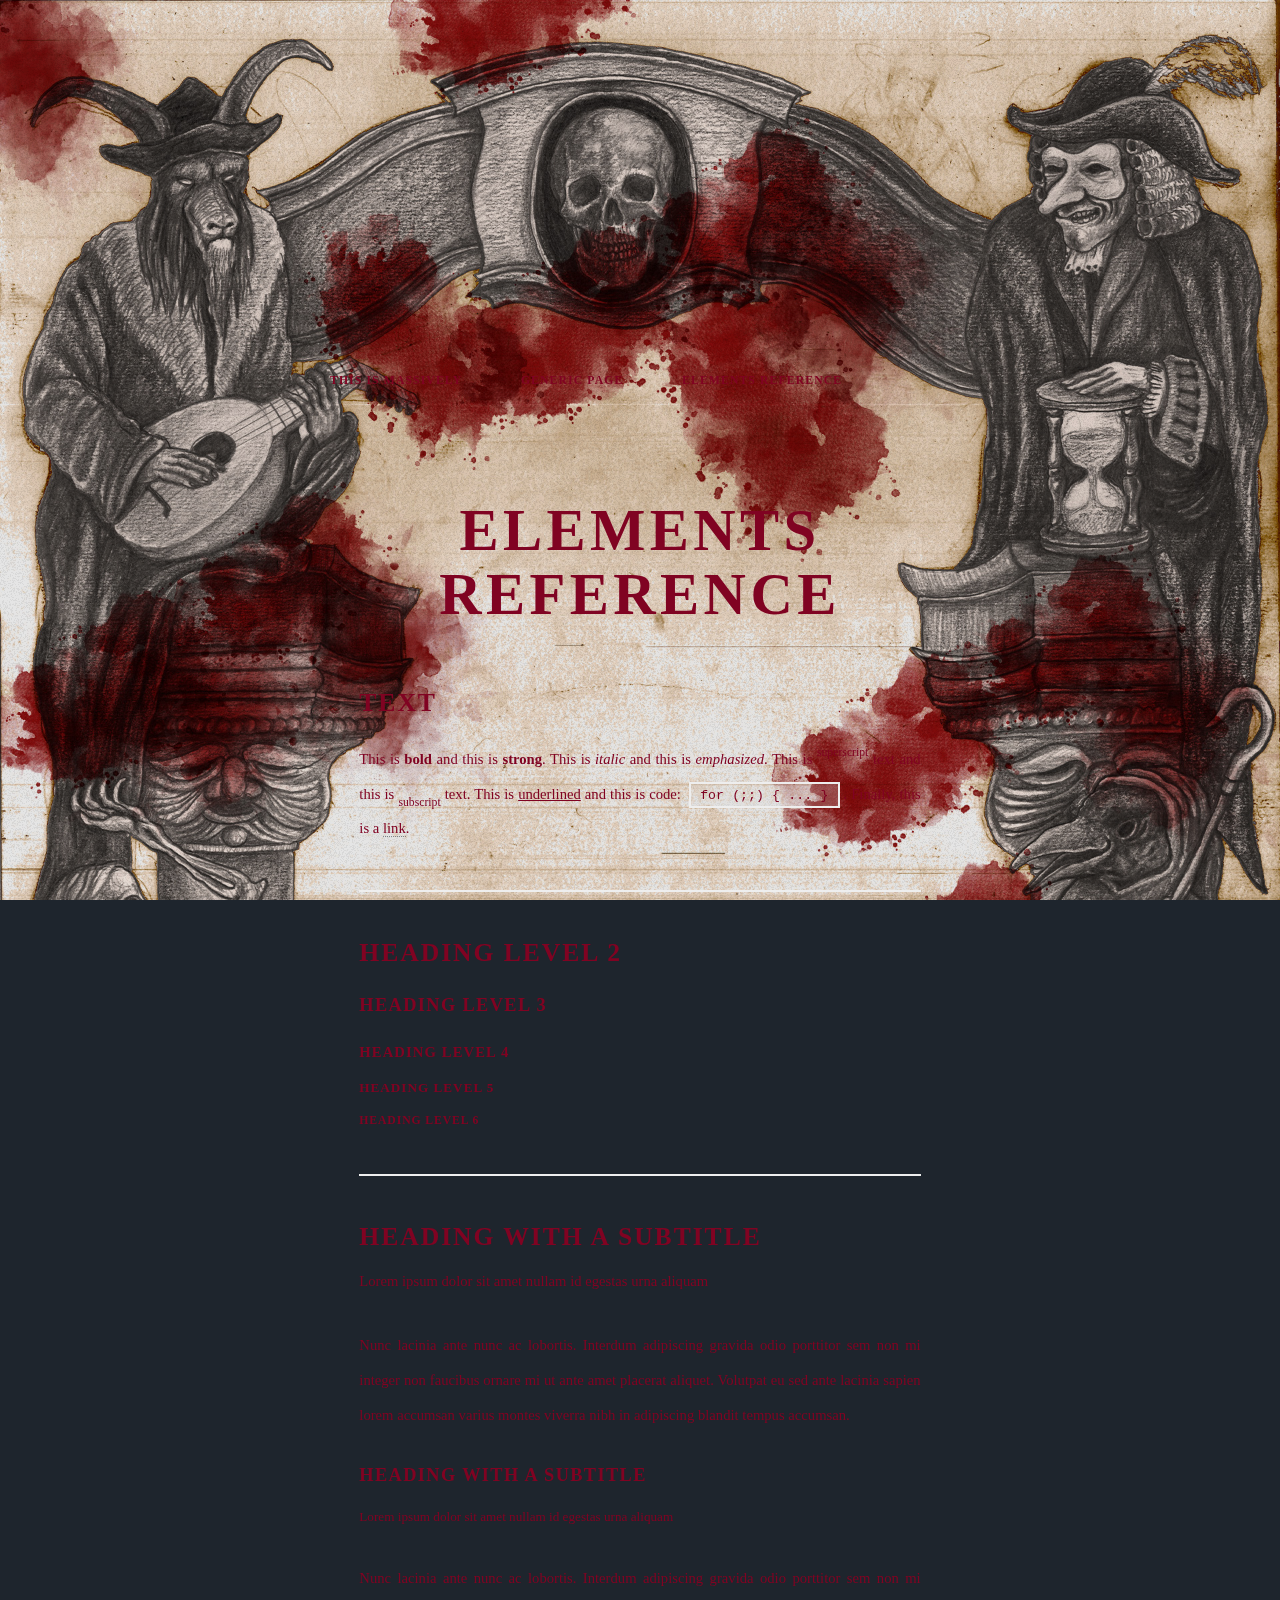
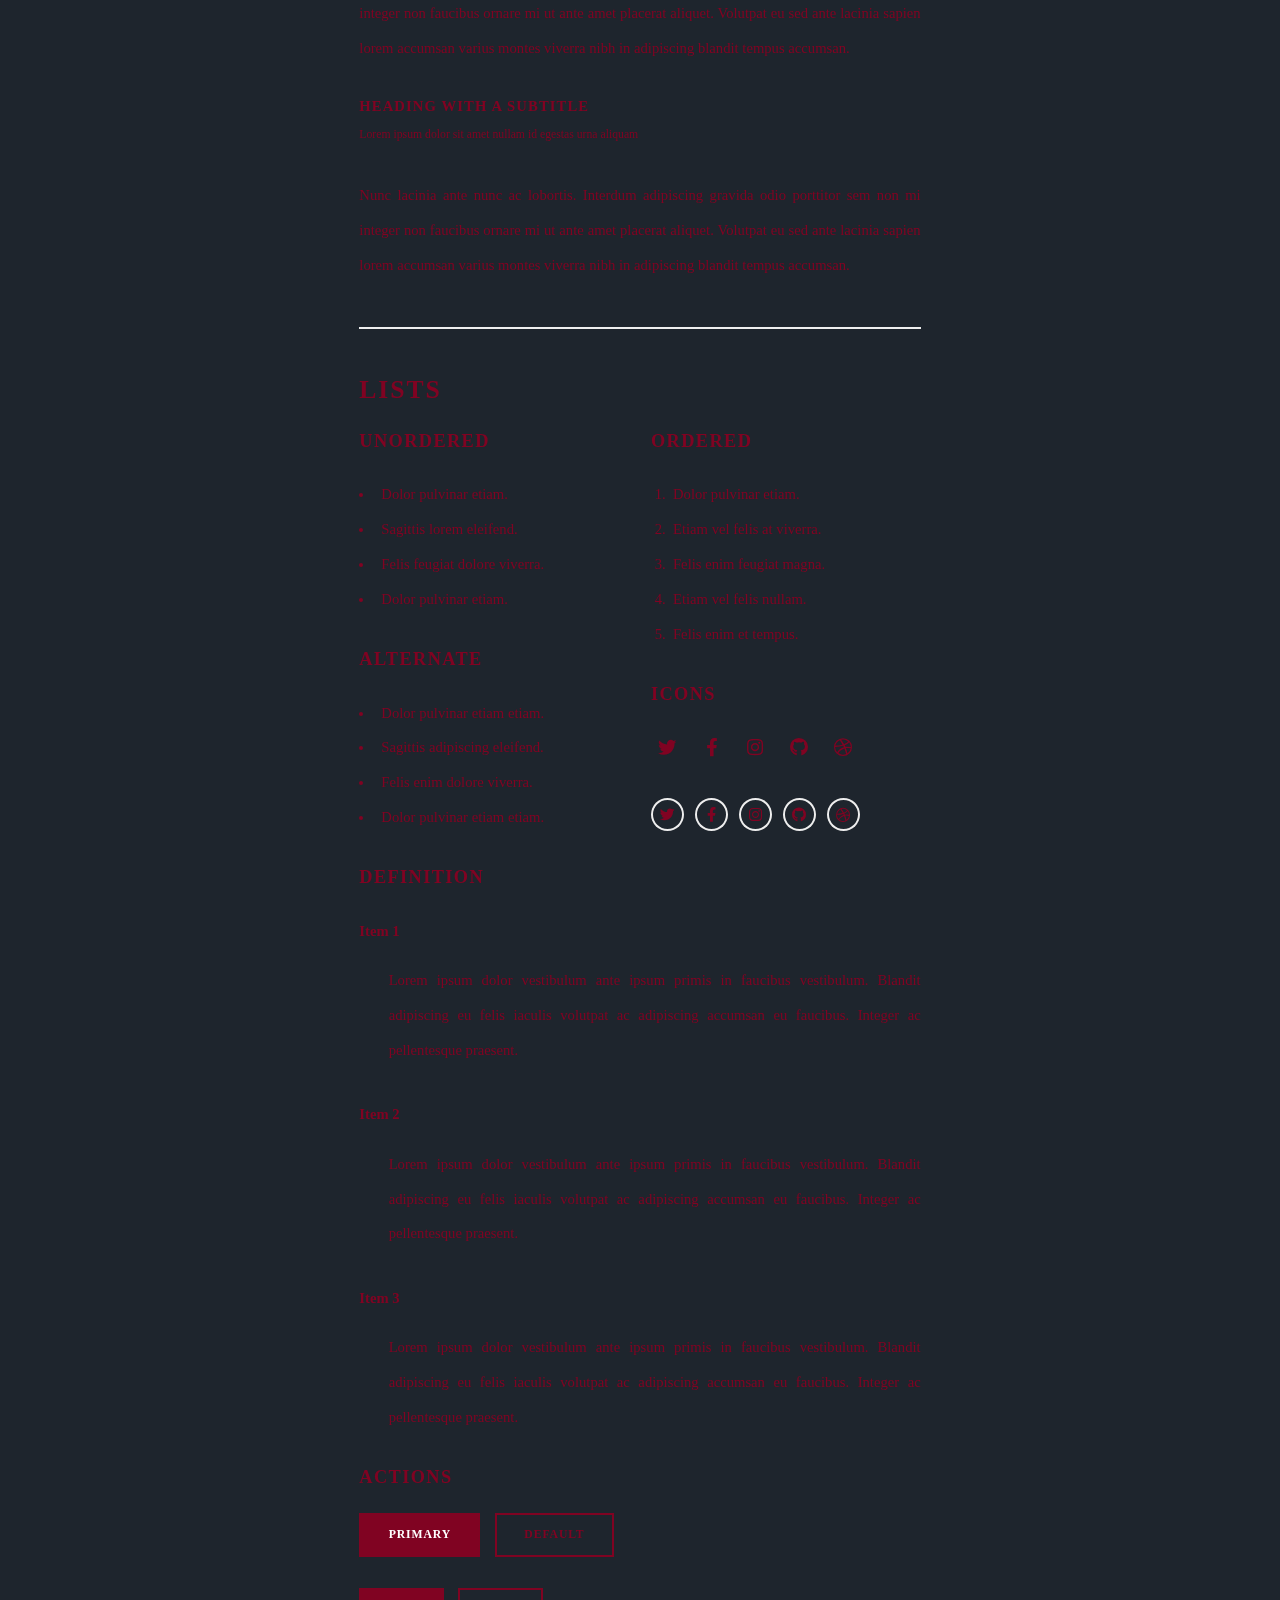
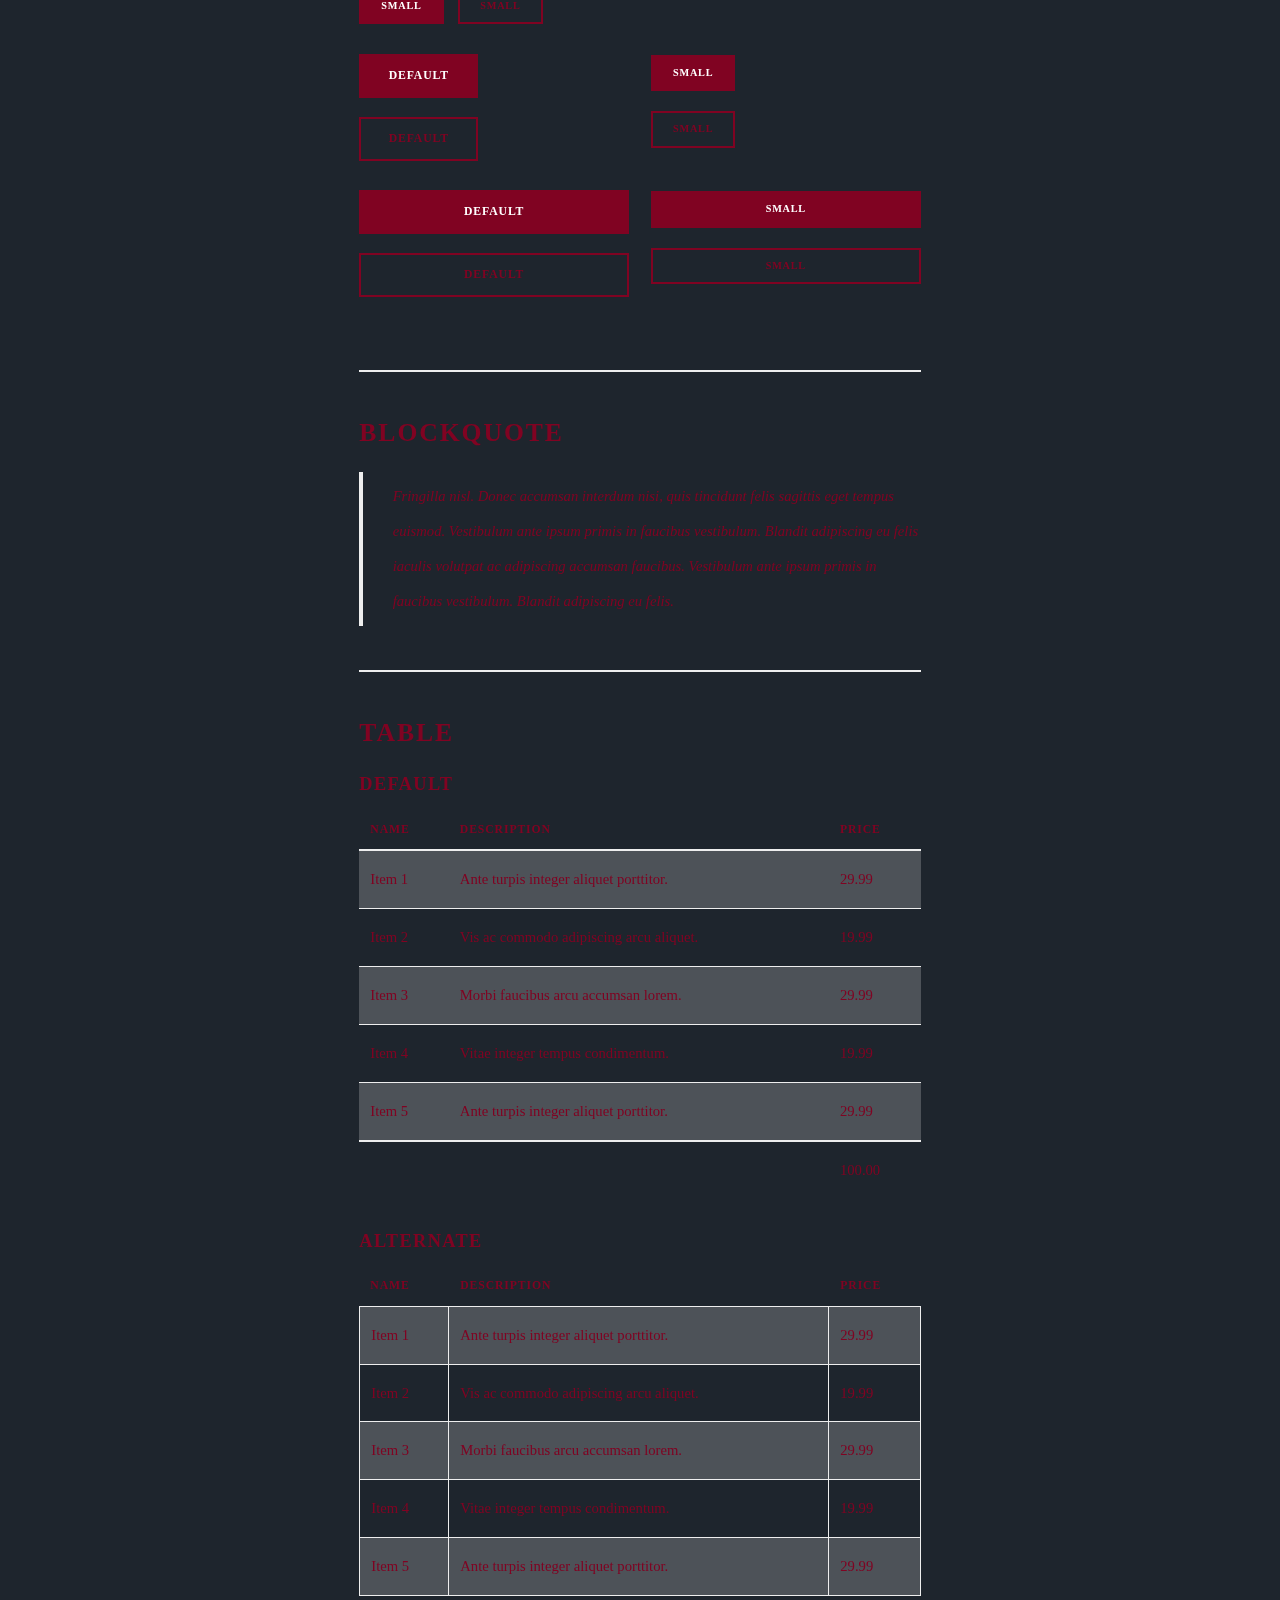
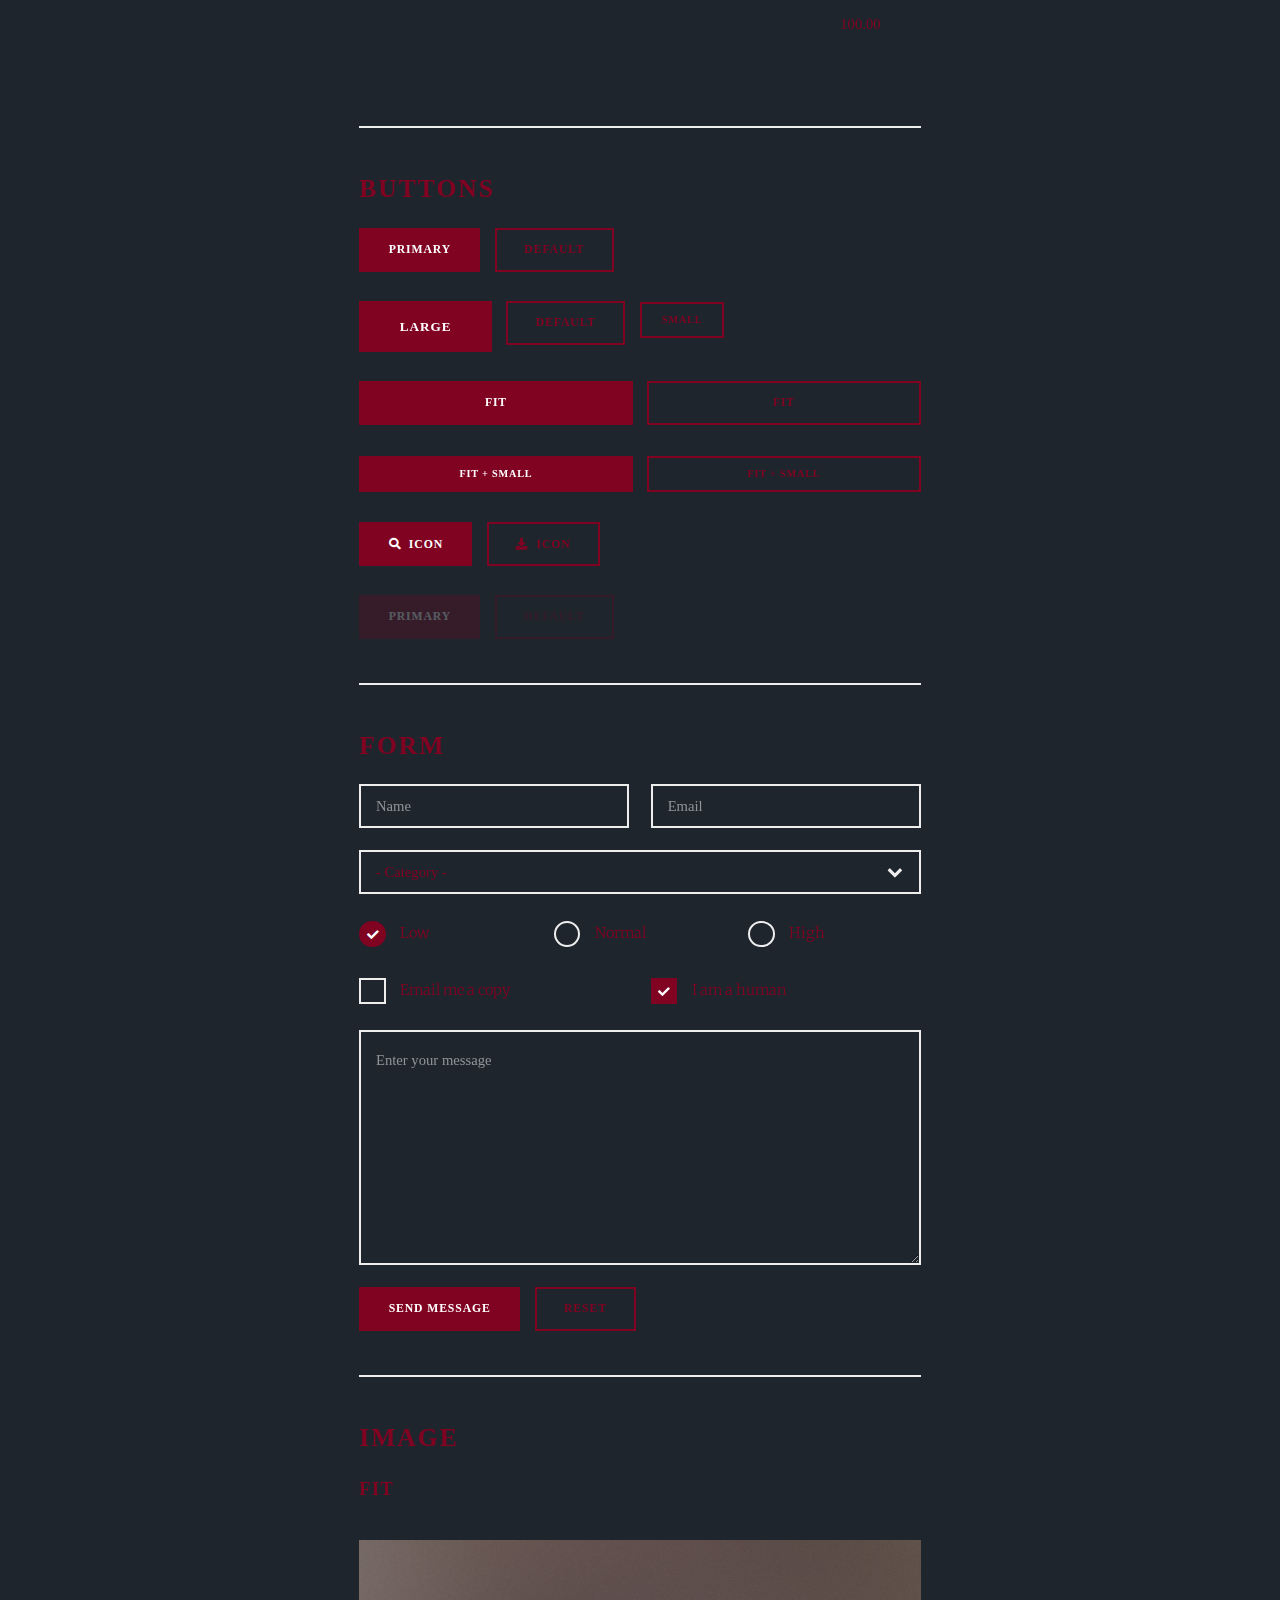
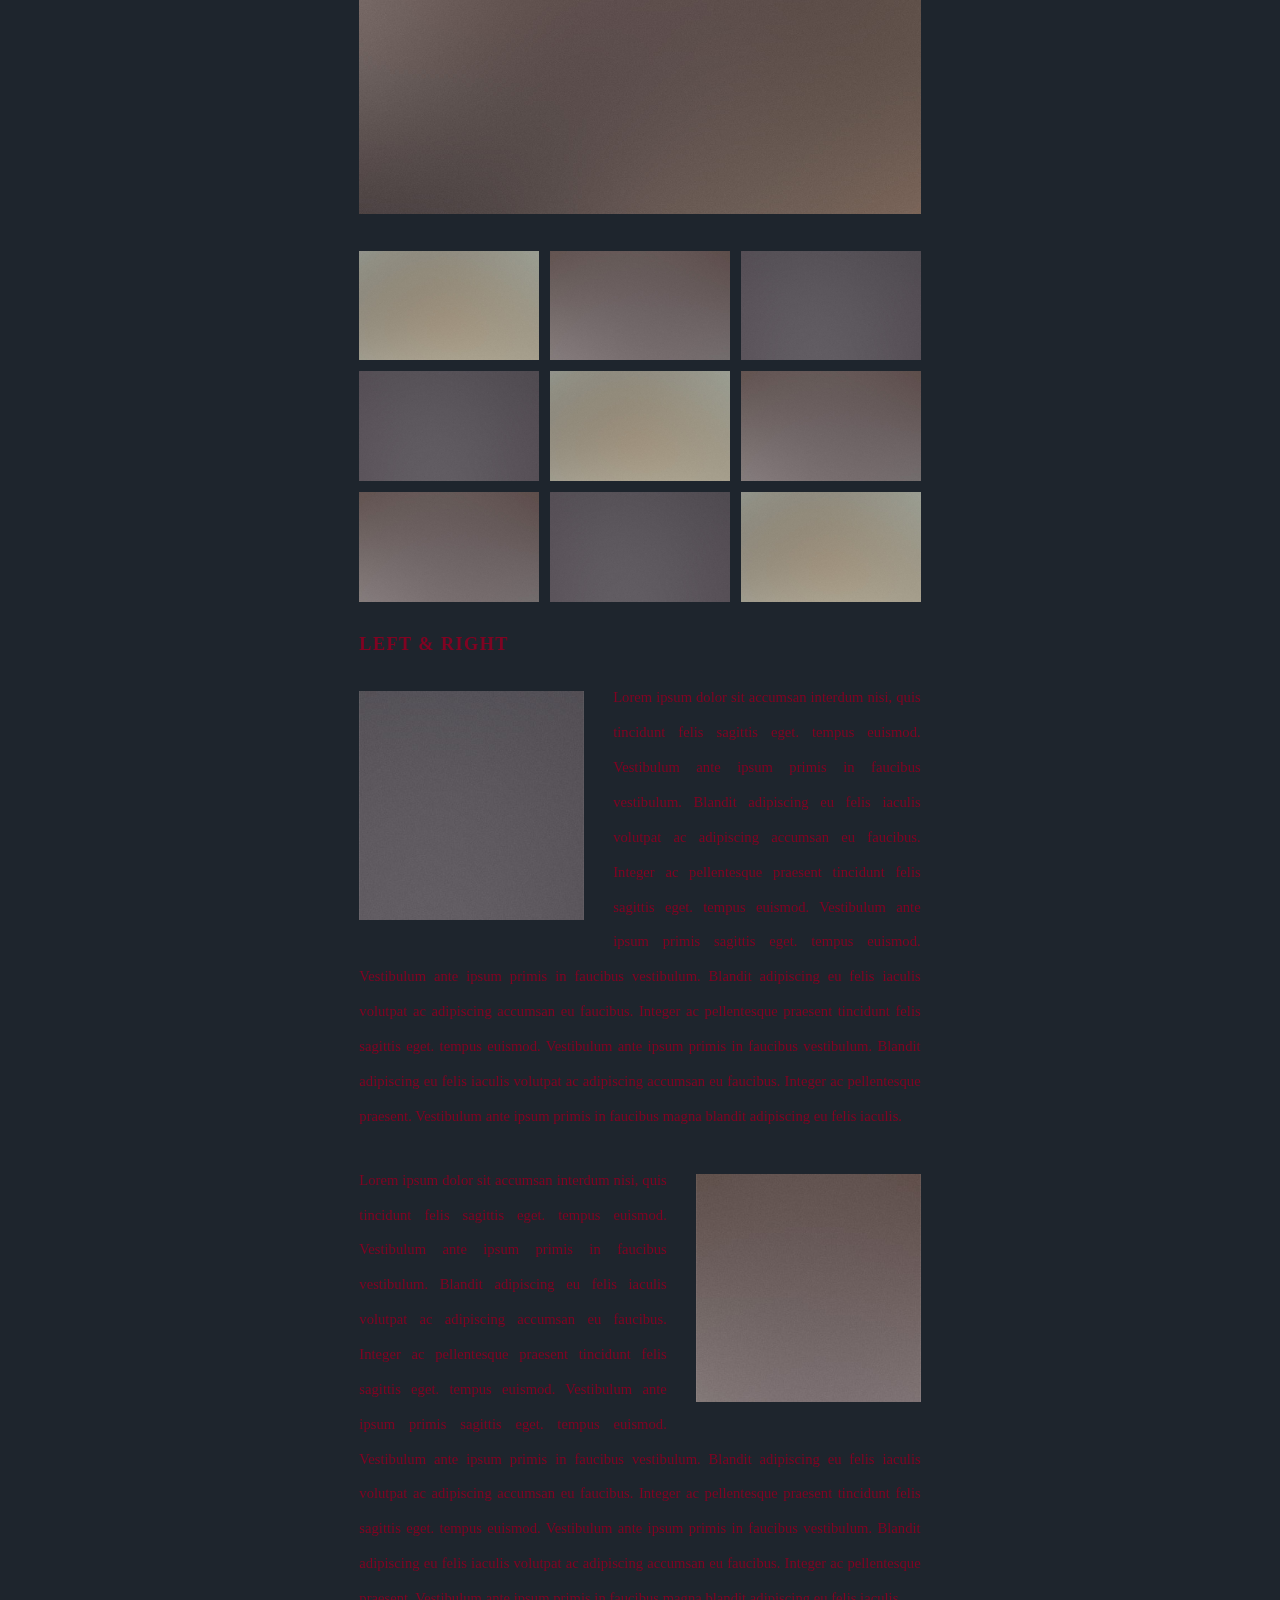
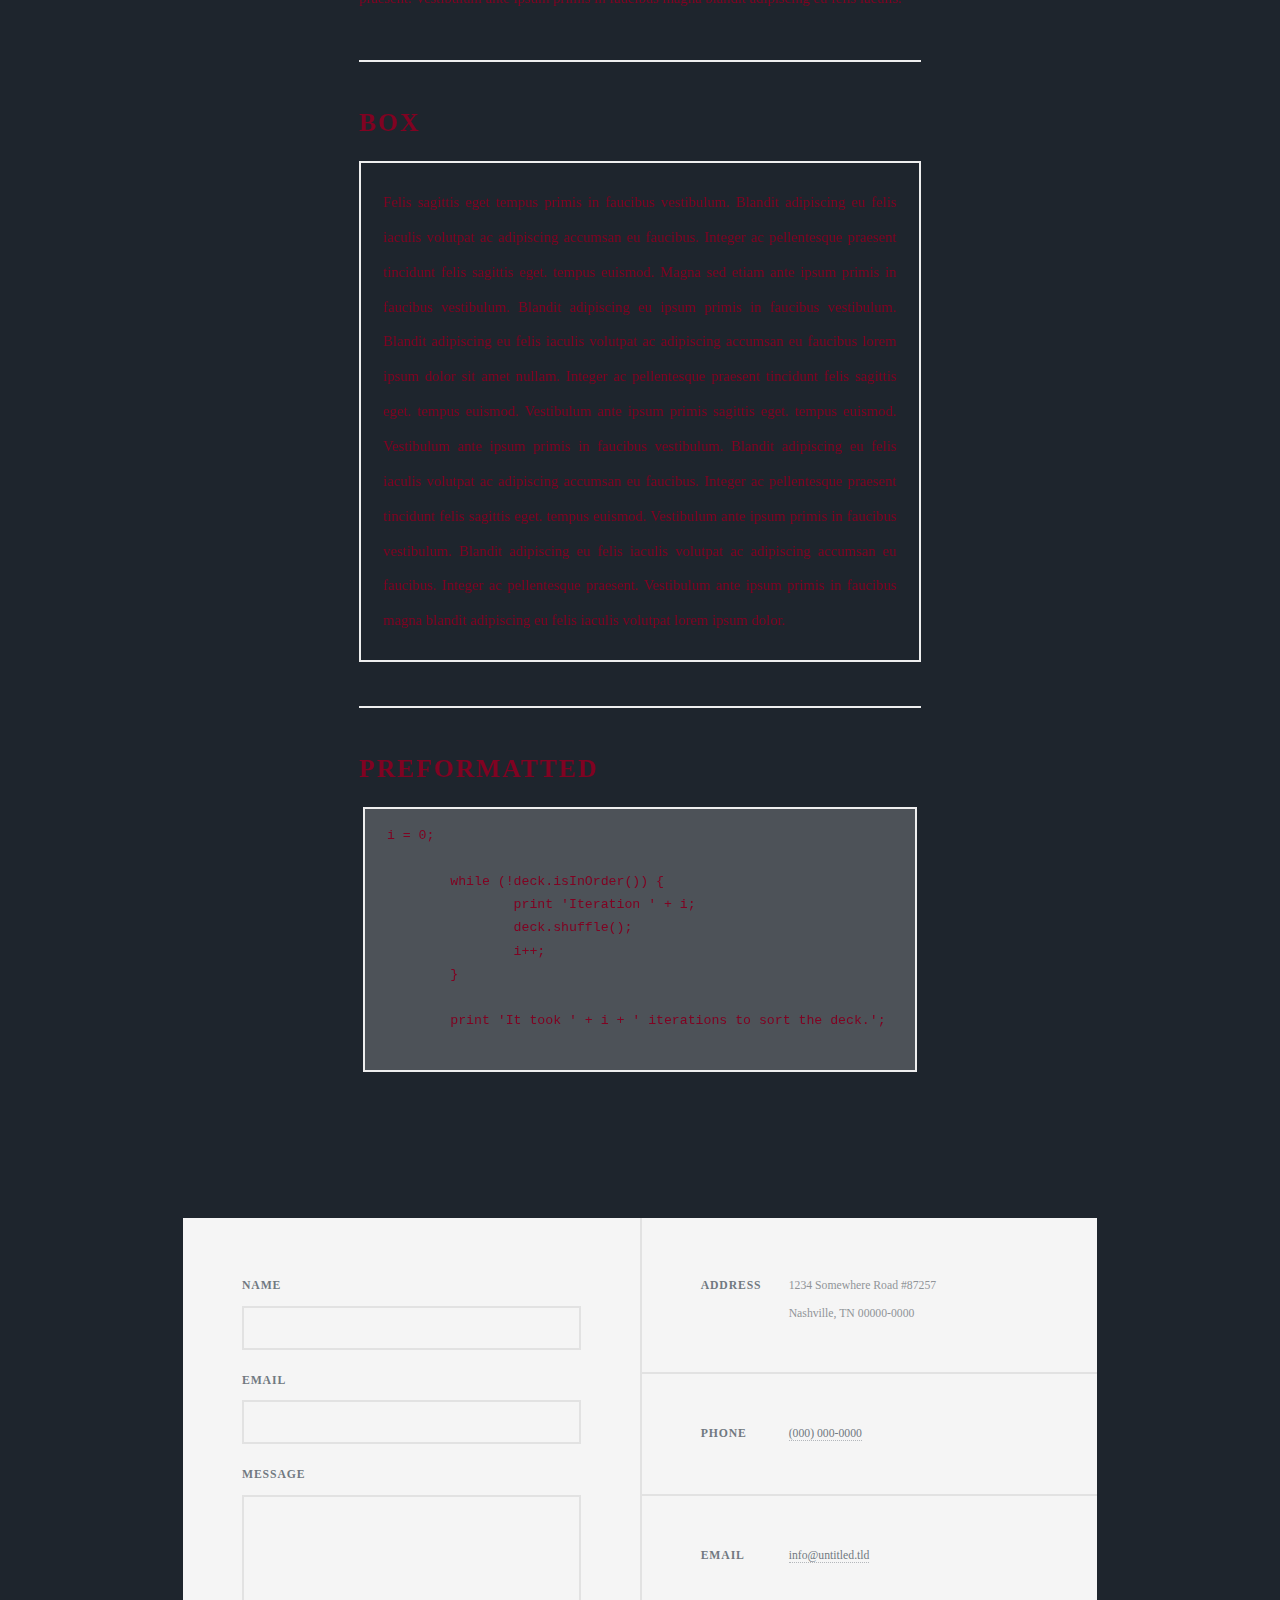
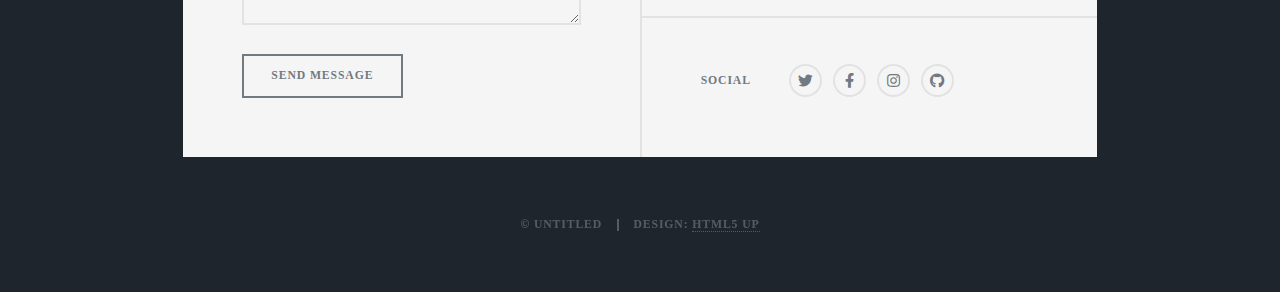
==== commit 7868fc3d: "WIP: Init Body background image but it is fucked" ====
--- a/elements.html
+++ b/elements.html
@@ -22,411 +22,415 @@
 						<a href="index.html" class="logo" style="display: none;"></a>
 					</header>
 
-				<!-- Nav -->
-					<nav id="nav">
-						<ul class="links">
-							<li><a href="index.html">This is Massively</a></li>
-							<li><a href="generic.html">Generic Page</a></li>
-							<li class="active"><a href="elements.html">Elements Reference</a></li>
-						</ul>
-<!-- 						<ul class="icons">
-							<li><a href="#" class="icon brands fa-twitter"><span class="label">Twitter</span></a></li>
-							<li><a href="#" class="icon brands fa-facebook-f"><span class="label">Facebook</span></a></li>
-							<li><a href="#" class="icon brands fa-instagram"><span class="label">Instagram</span></a></li>
-							<li><a href="#" class="icon brands fa-github"><span class="label">GitHub</span></a></li>
-						</ul> -->
-					</nav>
-
-				<!-- Main -->
-					<div id="main">
-
-						<!-- Post -->
-							<section class="post">
-								<header class="major">
-									<h1>Elements<br />
-									Reference</h1>
-								</header>
-
-								<!-- Text stuff -->
-									<h2>Text</h2>
-									<p>This is <b>bold</b> and this is <strong>strong</strong>. This is <i>italic</i> and this is <em>emphasized</em>.
-									This is <sup>superscript</sup> text and this is <sub>subscript</sub> text.
-									This is <u>underlined</u> and this is code: <code>for (;;) { ... }</code>.
-									Finally, this is a <a href="#">link</a>.</p>
-									<hr />
-									<h2>Heading Level 2</h2>
-									<h3>Heading Level 3</h3>
-									<h4>Heading Level 4</h4>
-									<h5>Heading Level 5</h5>
-									<h6>Heading Level 6</h6>
-									<hr />
-									<header>
-										<h2>Heading with a Subtitle</h2>
-										<p>Lorem ipsum dolor sit amet nullam id egestas urna aliquam</p>
+				<!-- Content -->
+					<div id="content">
+
+					<!-- Nav -->
+						<nav id="nav">
+							<ul class="links">
+								<li><a href="index.html">This is Massively</a></li>
+								<li><a href="generic.html">Generic Page</a></li>
+								<li class="active"><a href="elements.html">Elements Reference</a></li>
+							</ul>
+	<!-- 						<ul class="icons">
+								<li><a href="#" class="icon brands fa-twitter"><span class="label">Twitter</span></a></li>
+								<li><a href="#" class="icon brands fa-facebook-f"><span class="label">Facebook</span></a></li>
+								<li><a href="#" class="icon brands fa-instagram"><span class="label">Instagram</span></a></li>
+								<li><a href="#" class="icon brands fa-github"><span class="label">GitHub</span></a></li>
+							</ul> -->
+						</nav>
+
+					<!-- Main -->
+						<div id="main">
+
+							<!-- Post -->
+								<section class="post">
+									<header class="major">
+										<h1>Elements<br />
+										Reference</h1>
 									</header>
-									<p>Nunc lacinia ante nunc ac lobortis. Interdum adipiscing gravida odio porttitor sem non mi integer non faucibus ornare mi ut ante amet placerat aliquet. Volutpat eu sed ante lacinia sapien lorem accumsan varius montes viverra nibh in adipiscing blandit tempus accumsan.</p>
-									<header>
-										<h3>Heading with a Subtitle</h3>
-										<p>Lorem ipsum dolor sit amet nullam id egestas urna aliquam</p>
-									</header>
-									<p>Nunc lacinia ante nunc ac lobortis. Interdum adipiscing gravida odio porttitor sem non mi integer non faucibus ornare mi ut ante amet placerat aliquet. Volutpat eu sed ante lacinia sapien lorem accumsan varius montes viverra nibh in adipiscing blandit tempus accumsan.</p>
-									<header>
-										<h4>Heading with a Subtitle</h4>
-										<p>Lorem ipsum dolor sit amet nullam id egestas urna aliquam</p>
-									</header>
-									<p>Nunc lacinia ante nunc ac lobortis. Interdum adipiscing gravida odio porttitor sem non mi integer non faucibus ornare mi ut ante amet placerat aliquet. Volutpat eu sed ante lacinia sapien lorem accumsan varius montes viverra nibh in adipiscing blandit tempus accumsan.</p>
-
-									<hr />
-
-								<!-- Lists -->
-									<h2>Lists</h2>
-									<div class="row">
-										<div class="col-6 col-12-small">
-
-											<h3>Unordered</h3>
-											<ul>
-												<li>Dolor pulvinar etiam.</li>
-												<li>Sagittis lorem eleifend.</li>
-												<li>Felis feugiat dolore viverra.</li>
-												<li>Dolor pulvinar etiam.</li>
-											</ul>
-
-											<h3>Alternate</h3>
-											<ul class="alt">
-												<li>Dolor pulvinar etiam etiam.</li>
-												<li>Sagittis adipiscing eleifend.</li>
-												<li>Felis enim dolore viverra.</li>
-												<li>Dolor pulvinar etiam etiam.</li>
-											</ul>
-
-										</div>
-										<div class="col-6 col-12-small">
-
-											<h3>Ordered</h3>
-											<ol>
-												<li>Dolor pulvinar etiam.</li>
-												<li>Etiam vel felis at viverra.</li>
-												<li>Felis enim feugiat magna.</li>
-												<li>Etiam vel felis nullam.</li>
-												<li>Felis enim et tempus.</li>
-											</ol>
-
-											<h3>Icons</h3>
-											<ul class="icons">
-												<li><a href="#" class="icon brands fa-twitter"><span class="label">Twitter</span></a></li>
-												<li><a href="#" class="icon brands fa-facebook-f"><span class="label">Facebook</span></a></li>
-												<li><a href="#" class="icon brands fa-instagram"><span class="label">Instagram</span></a></li>
-												<li><a href="#" class="icon brands fa-github"><span class="label">Github</span></a></li>
-												<li><a href="#" class="icon brands fa-dribbble"><span class="label">Dribbble</span></a></li>
-											</ul>
-											<ul class="icons alt">
-												<li><a href="#" class="icon brands alt fa-twitter"><span class="label">Twitter</span></a></li>
-												<li><a href="#" class="icon brands alt fa-facebook-f"><span class="label">Facebook</span></a></li>
-												<li><a href="#" class="icon brands alt fa-instagram"><span class="label">Instagram</span></a></li>
-												<li><a href="#" class="icon brands alt fa-github"><span class="label">Github</span></a></li>
-												<li><a href="#" class="icon brands alt fa-dribbble"><span class="label">Dribbble</span></a></li>
-											</ul>
-
-										</div>
-									</div>
-									<h3>Definition</h3>
-									<dl>
-										<dt>Item 1</dt>
-										<dd>
-											<p>Lorem ipsum dolor vestibulum ante ipsum primis in faucibus vestibulum. Blandit adipiscing eu felis iaculis volutpat ac adipiscing accumsan eu faucibus. Integer ac pellentesque praesent.</p>
-										</dd>
-										<dt>Item 2</dt>
-										<dd>
-											<p>Lorem ipsum dolor vestibulum ante ipsum primis in faucibus vestibulum. Blandit adipiscing eu felis iaculis volutpat ac adipiscing accumsan eu faucibus. Integer ac pellentesque praesent.</p>
-										</dd>
-										<dt>Item 3</dt>
-										<dd>
-											<p>Lorem ipsum dolor vestibulum ante ipsum primis in faucibus vestibulum. Blandit adipiscing eu felis iaculis volutpat ac adipiscing accumsan eu faucibus. Integer ac pellentesque praesent.</p>
-										</dd>
-									</dl>
-
-									<h3>Actions</h3>
-									<ul class="actions">
-										<li><a href="#" class="button primary">Primary</a></li>
-										<li><a href="#" class="button">Default</a></li>
-									</ul>
-									<ul class="actions small">
-										<li><a href="#" class="button primary small">Small</a></li>
-										<li><a href="#" class="button small">Small</a></li>
-									</ul>
-									<div class="row">
-										<div class="col-6 col-12-small">
-											<ul class="actions stacked">
-												<li><a href="#" class="button primary">Default</a></li>
-												<li><a href="#" class="button">Default</a></li>
-											</ul>
-										</div>
-										<div class="col-6 col-12-small">
-											<ul class="actions stacked">
-												<li><a href="#" class="button primary small">Small</a></li>
-												<li><a href="#" class="button small">Small</a></li>
-											</ul>
-										</div>
-									</div>
-									<div class="row">
-										<div class="col-6 col-12-small">
-											<ul class="actions stacked">
-												<li><a href="#" class="button primary fit">Default</a></li>
-												<li><a href="#" class="button fit">Default</a></li>
-											</ul>
-										</div>
-										<div class="col-6 col-12-small">
-											<ul class="actions stacked">
-												<li><a href="#" class="button primary small fit">Small</a></li>
-												<li><a href="#" class="button small fit">Small</a></li>
-											</ul>
-										</div>
-									</div>
-
-									<hr />
-
-								<!-- Blockquote -->
-									<h2>Blockquote</h2>
-									<blockquote>Fringilla nisl. Donec accumsan interdum nisi, quis tincidunt felis sagittis eget tempus euismod. Vestibulum ante ipsum primis in faucibus vestibulum. Blandit adipiscing eu felis iaculis volutpat ac adipiscing accumsan faucibus. Vestibulum ante ipsum primis in faucibus vestibulum. Blandit adipiscing eu felis.</blockquote>
-
-									<hr />
-
-								<!-- Table -->
-									<h2>Table</h2>
-
-									<h3>Default</h3>
-									<div class="table-wrapper">
-										<table>
-											<thead>
-												<tr>
-													<th>Name</th>
-													<th>Description</th>
-													<th>Price</th>
-												</tr>
-											</thead>
-											<tbody>
-												<tr>
-													<td>Item 1</td>
-													<td>Ante turpis integer aliquet porttitor.</td>
-													<td>29.99</td>
-												</tr>
-												<tr>
-													<td>Item 2</td>
-													<td>Vis ac commodo adipiscing arcu aliquet.</td>
-													<td>19.99</td>
-												</tr>
-												<tr>
-													<td>Item 3</td>
-													<td> Morbi faucibus arcu accumsan lorem.</td>
-													<td>29.99</td>
-												</tr>
-												<tr>
-													<td>Item 4</td>
-													<td>Vitae integer tempus condimentum.</td>
-													<td>19.99</td>
-												</tr>
-												<tr>
-													<td>Item 5</td>
-													<td>Ante turpis integer aliquet porttitor.</td>
-													<td>29.99</td>
-												</tr>
-											</tbody>
-											<tfoot>
-												<tr>
-													<td colspan="2"></td>
-													<td>100.00</td>
-												</tr>
-											</tfoot>
-										</table>
-									</div>
-
-									<h3>Alternate</h3>
-									<div class="table-wrapper">
-										<table class="alt">
-											<thead>
-												<tr>
-													<th>Name</th>
-													<th>Description</th>
-													<th>Price</th>
-												</tr>
-											</thead>
-											<tbody>
-												<tr>
-													<td>Item 1</td>
-													<td>Ante turpis integer aliquet porttitor.</td>
-													<td>29.99</td>
-												</tr>
-												<tr>
-													<td>Item 2</td>
-													<td>Vis ac commodo adipiscing arcu aliquet.</td>
-													<td>19.99</td>
-												</tr>
-												<tr>
-													<td>Item 3</td>
-													<td> Morbi faucibus arcu accumsan lorem.</td>
-													<td>29.99</td>
-												</tr>
-												<tr>
-													<td>Item 4</td>
-													<td>Vitae integer tempus condimentum.</td>
-													<td>19.99</td>
-												</tr>
-												<tr>
-													<td>Item 5</td>
-													<td>Ante turpis integer aliquet porttitor.</td>
-													<td>29.99</td>
-												</tr>
-											</tbody>
-											<tfoot>
-												<tr>
-													<td colspan="2"></td>
-													<td>100.00</td>
-												</tr>
-											</tfoot>
-										</table>
-									</div>
-
-									<hr />
-
-								<!-- Buttons -->
-									<h2>Buttons</h2>
-									<ul class="actions">
-										<li><a href="#" class="button primary">Primary</a></li>
-										<li><a href="#" class="button">Default</a></li>
-									</ul>
-									<ul class="actions">
-										<li><a href="#" class="button primary large">Large</a></li>
-										<li><a href="#" class="button">Default</a></li>
-										<li><a href="#" class="button small">Small</a></li>
-									</ul>
-									<ul class="actions fit">
-										<li><a href="#" class="button primary fit">Fit</a></li>
-										<li><a href="#" class="button fit">Fit</a></li>
-									</ul>
-									<ul class="actions fit small">
-										<li><a href="#" class="button primary fit small">Fit + Small</a></li>
-										<li><a href="#" class="button fit small">Fit + Small</a></li>
-									</ul>
-									<ul class="actions">
-										<li><a href="#" class="button primary icon solid fa-search">Icon</a></li>
-										<li><a href="#" class="button icon solid fa-download">Icon</a></li>
-									</ul>
-									<ul class="actions">
-										<li><span class="button primary disabled">Primary</span></li>
-										<li><span class="button disabled">Default</span></li>
-									</ul>
-
-									<hr />
-
-								<!-- Form -->
-									<h2>Form</h2>
-
-									<form method="post" action="#">
-										<div class="row gtr-uniform">
-											<div class="col-6 col-12-xsmall">
-												<input type="text" name="demo-name" id="demo-name" value="" placeholder="Name" />
-											</div>
-											<div class="col-6 col-12-xsmall">
-												<input type="email" name="demo-email" id="demo-email" value="" placeholder="Email" />
-											</div>
-											<!-- Break -->
-											<div class="col-12">
-												<select name="demo-category" id="demo-category">
-													<option value="">- Category -</option>
-													<option value="1">Manufacturing</option>
-													<option value="1">Shipping</option>
-													<option value="1">Administration</option>
-													<option value="1">Human Resources</option>
-												</select>
-											</div>
-											<!-- Break -->
-											<div class="col-4 col-12-small">
-												<input type="radio" id="demo-priority-low" name="demo-priority" checked>
-												<label for="demo-priority-low">Low</label>
-											</div>
-											<div class="col-4 col-12-small">
-												<input type="radio" id="demo-priority-normal" name="demo-priority">
-												<label for="demo-priority-normal">Normal</label>
-											</div>
-											<div class="col-4 col-12-small">
-												<input type="radio" id="demo-priority-high" name="demo-priority">
-												<label for="demo-priority-high">High</label>
-											</div>
-											<!-- Break -->
+
+									<!-- Text stuff -->
+										<h2>Text</h2>
+										<p>This is <b>bold</b> and this is <strong>strong</strong>. This is <i>italic</i> and this is <em>emphasized</em>.
+										This is <sup>superscript</sup> text and this is <sub>subscript</sub> text.
+										This is <u>underlined</u> and this is code: <code>for (;;) { ... }</code>.
+										Finally, this is a <a href="#">link</a>.</p>
+										<hr />
+										<h2>Heading Level 2</h2>
+										<h3>Heading Level 3</h3>
+										<h4>Heading Level 4</h4>
+										<h5>Heading Level 5</h5>
+										<h6>Heading Level 6</h6>
+										<hr />
+										<header>
+											<h2>Heading with a Subtitle</h2>
+											<p>Lorem ipsum dolor sit amet nullam id egestas urna aliquam</p>
+										</header>
+										<p>Nunc lacinia ante nunc ac lobortis. Interdum adipiscing gravida odio porttitor sem non mi integer non faucibus ornare mi ut ante amet placerat aliquet. Volutpat eu sed ante lacinia sapien lorem accumsan varius montes viverra nibh in adipiscing blandit tempus accumsan.</p>
+										<header>
+											<h3>Heading with a Subtitle</h3>
+											<p>Lorem ipsum dolor sit amet nullam id egestas urna aliquam</p>
+										</header>
+										<p>Nunc lacinia ante nunc ac lobortis. Interdum adipiscing gravida odio porttitor sem non mi integer non faucibus ornare mi ut ante amet placerat aliquet. Volutpat eu sed ante lacinia sapien lorem accumsan varius montes viverra nibh in adipiscing blandit tempus accumsan.</p>
+										<header>
+											<h4>Heading with a Subtitle</h4>
+											<p>Lorem ipsum dolor sit amet nullam id egestas urna aliquam</p>
+										</header>
+										<p>Nunc lacinia ante nunc ac lobortis. Interdum adipiscing gravida odio porttitor sem non mi integer non faucibus ornare mi ut ante amet placerat aliquet. Volutpat eu sed ante lacinia sapien lorem accumsan varius montes viverra nibh in adipiscing blandit tempus accumsan.</p>
+
+										<hr />
+
+									<!-- Lists -->
+										<h2>Lists</h2>
+										<div class="row">
 											<div class="col-6 col-12-small">
-												<input type="checkbox" id="demo-copy" name="demo-copy">
-												<label for="demo-copy">Email me a copy</label>
+
+												<h3>Unordered</h3>
+												<ul>
+													<li>Dolor pulvinar etiam.</li>
+													<li>Sagittis lorem eleifend.</li>
+													<li>Felis feugiat dolore viverra.</li>
+													<li>Dolor pulvinar etiam.</li>
+												</ul>
+
+												<h3>Alternate</h3>
+												<ul class="alt">
+													<li>Dolor pulvinar etiam etiam.</li>
+													<li>Sagittis adipiscing eleifend.</li>
+													<li>Felis enim dolore viverra.</li>
+													<li>Dolor pulvinar etiam etiam.</li>
+												</ul>
+
 											</div>
 											<div class="col-6 col-12-small">
-												<input type="checkbox" id="demo-human" name="demo-human" checked>
-												<label for="demo-human">I am a human</label>
-											</div>
-											<!-- Break -->
-											<div class="col-12">
-												<textarea name="demo-message" id="demo-message" placeholder="Enter your message" rows="6"></textarea>
-											</div>
-											<!-- Break -->
-											<div class="col-12">
-												<ul class="actions">
-													<li><input type="submit" value="Send Message" class="primary" /></li>
-													<li><input type="reset" value="Reset" /></li>
-												</ul>
-											</div>
-										</div>
-									</form>
-
-									<hr />
-
-								<!-- Image -->
-									<h2>Image</h2>
-
-									<h3>Fit</h3>
-									<span class="image fit"><img src="images/pic01.jpg" alt="" /></span>
-									<div class="box alt">
-										<div class="row gtr-50 gtr-uniform">
-											<div class="col-4"><span class="image fit"><img src="images/pic02.jpg" alt="" /></span></div>
-											<div class="col-4"><span class="image fit"><img src="images/pic03.jpg" alt="" /></span></div>
-											<div class="col-4"><span class="image fit"><img src="images/pic04.jpg" alt="" /></span></div>
-											<!-- Break -->
-											<div class="col-4"><span class="image fit"><img src="images/pic04.jpg" alt="" /></span></div>
-											<div class="col-4"><span class="image fit"><img src="images/pic02.jpg" alt="" /></span></div>
-											<div class="col-4"><span class="image fit"><img src="images/pic03.jpg" alt="" /></span></div>
-											<!-- Break -->
-											<div class="col-4"><span class="image fit"><img src="images/pic03.jpg" alt="" /></span></div>
-											<div class="col-4"><span class="image fit"><img src="images/pic04.jpg" alt="" /></span></div>
-											<div class="col-4"><span class="image fit"><img src="images/pic02.jpg" alt="" /></span></div>
-										</div>
-									</div>
-
-									<h3>Left &amp; Right</h3>
-									<p><span class="image left"><img src="images/pic08.jpg" alt="" /></span>Lorem ipsum dolor sit accumsan interdum nisi, quis tincidunt felis sagittis eget. tempus euismod. Vestibulum ante ipsum primis in faucibus vestibulum. Blandit adipiscing eu felis iaculis volutpat ac adipiscing accumsan eu faucibus. Integer ac pellentesque praesent tincidunt felis sagittis eget. tempus euismod. Vestibulum ante ipsum primis sagittis eget. tempus euismod. Vestibulum ante ipsum primis in faucibus vestibulum. Blandit adipiscing eu felis iaculis volutpat ac adipiscing accumsan eu faucibus. Integer ac pellentesque praesent tincidunt felis sagittis eget. tempus euismod. Vestibulum ante ipsum primis in faucibus vestibulum. Blandit adipiscing eu felis iaculis volutpat ac adipiscing accumsan eu faucibus. Integer ac pellentesque praesent. Vestibulum ante ipsum primis in faucibus magna blandit adipiscing eu felis iaculis.</p>
-									<p><span class="image right"><img src="images/pic09.jpg" alt="" /></span>Lorem ipsum dolor sit accumsan interdum nisi, quis tincidunt felis sagittis eget. tempus euismod. Vestibulum ante ipsum primis in faucibus vestibulum. Blandit adipiscing eu felis iaculis volutpat ac adipiscing accumsan eu faucibus. Integer ac pellentesque praesent tincidunt felis sagittis eget. tempus euismod. Vestibulum ante ipsum primis sagittis eget. tempus euismod. Vestibulum ante ipsum primis in faucibus vestibulum. Blandit adipiscing eu felis iaculis volutpat ac adipiscing accumsan eu faucibus. Integer ac pellentesque praesent tincidunt felis sagittis eget. tempus euismod. Vestibulum ante ipsum primis in faucibus vestibulum. Blandit adipiscing eu felis iaculis volutpat ac adipiscing accumsan eu faucibus. Integer ac pellentesque praesent. Vestibulum ante ipsum primis in faucibus magna blandit adipiscing eu felis iaculis.</p>
-
-									<hr />
-
-								<!-- Box -->
-									<h2>Box</h2>
-									<div class="box">
-										<p>Felis sagittis eget tempus primis in faucibus vestibulum. Blandit adipiscing eu felis iaculis volutpat ac adipiscing accumsan eu faucibus. Integer ac pellentesque praesent tincidunt felis sagittis eget. tempus euismod. Magna sed etiam ante ipsum primis in faucibus vestibulum. Blandit adipiscing eu ipsum primis in faucibus vestibulum. Blandit adipiscing eu felis iaculis volutpat ac adipiscing accumsan eu faucibus lorem ipsum dolor sit amet nullam. Integer ac pellentesque praesent tincidunt felis sagittis eget. tempus euismod. Vestibulum ante ipsum primis sagittis eget. tempus euismod. Vestibulum ante ipsum primis in faucibus vestibulum. Blandit adipiscing eu felis iaculis volutpat ac adipiscing accumsan eu faucibus. Integer ac pellentesque praesent tincidunt felis sagittis eget. tempus euismod. Vestibulum ante ipsum primis in faucibus vestibulum. Blandit adipiscing eu felis iaculis volutpat ac adipiscing accumsan eu faucibus. Integer ac pellentesque praesent. Vestibulum ante ipsum primis in faucibus magna blandit adipiscing eu felis iaculis volutpat lorem ipsum dolor.</p>
-									</div>
-
-									<hr />
-
-								<!-- Preformatted Code -->
-									<h2>Preformatted</h2>
-									<pre><code>i = 0;
-
-while (!deck.isInOrder()) {
-    print 'Iteration ' + i;
-    deck.shuffle();
-    i++;
-}
-
-print 'It took ' + i + ' iterations to sort the deck.';
-</code></pre>
-
-							</section>
-
+
+												<h3>Ordered</h3>
+												<ol>
+													<li>Dolor pulvinar etiam.</li>
+													<li>Etiam vel felis at viverra.</li>
+													<li>Felis enim feugiat magna.</li>
+													<li>Etiam vel felis nullam.</li>
+													<li>Felis enim et tempus.</li>
+												</ol>
+
+												<h3>Icons</h3>
+												<ul class="icons">
+													<li><a href="#" class="icon brands fa-twitter"><span class="label">Twitter</span></a></li>
+													<li><a href="#" class="icon brands fa-facebook-f"><span class="label">Facebook</span></a></li>
+													<li><a href="#" class="icon brands fa-instagram"><span class="label">Instagram</span></a></li>
+													<li><a href="#" class="icon brands fa-github"><span class="label">Github</span></a></li>
+													<li><a href="#" class="icon brands fa-dribbble"><span class="label">Dribbble</span></a></li>
+												</ul>
+												<ul class="icons alt">
+													<li><a href="#" class="icon brands alt fa-twitter"><span class="label">Twitter</span></a></li>
+													<li><a href="#" class="icon brands alt fa-facebook-f"><span class="label">Facebook</span></a></li>
+													<li><a href="#" class="icon brands alt fa-instagram"><span class="label">Instagram</span></a></li>
+													<li><a href="#" class="icon brands alt fa-github"><span class="label">Github</span></a></li>
+													<li><a href="#" class="icon brands alt fa-dribbble"><span class="label">Dribbble</span></a></li>
+												</ul>
+
+											</div>
+										</div>
+										<h3>Definition</h3>
+										<dl>
+											<dt>Item 1</dt>
+											<dd>
+												<p>Lorem ipsum dolor vestibulum ante ipsum primis in faucibus vestibulum. Blandit adipiscing eu felis iaculis volutpat ac adipiscing accumsan eu faucibus. Integer ac pellentesque praesent.</p>
+											</dd>
+											<dt>Item 2</dt>
+											<dd>
+												<p>Lorem ipsum dolor vestibulum ante ipsum primis in faucibus vestibulum. Blandit adipiscing eu felis iaculis volutpat ac adipiscing accumsan eu faucibus. Integer ac pellentesque praesent.</p>
+											</dd>
+											<dt>Item 3</dt>
+											<dd>
+												<p>Lorem ipsum dolor vestibulum ante ipsum primis in faucibus vestibulum. Blandit adipiscing eu felis iaculis volutpat ac adipiscing accumsan eu faucibus. Integer ac pellentesque praesent.</p>
+											</dd>
+										</dl>
+
+										<h3>Actions</h3>
+										<ul class="actions">
+											<li><a href="#" class="button primary">Primary</a></li>
+											<li><a href="#" class="button">Default</a></li>
+										</ul>
+										<ul class="actions small">
+											<li><a href="#" class="button primary small">Small</a></li>
+											<li><a href="#" class="button small">Small</a></li>
+										</ul>
+										<div class="row">
+											<div class="col-6 col-12-small">
+												<ul class="actions stacked">
+													<li><a href="#" class="button primary">Default</a></li>
+													<li><a href="#" class="button">Default</a></li>
+												</ul>
+											</div>
+											<div class="col-6 col-12-small">
+												<ul class="actions stacked">
+													<li><a href="#" class="button primary small">Small</a></li>
+													<li><a href="#" class="button small">Small</a></li>
+												</ul>
+											</div>
+										</div>
+										<div class="row">
+											<div class="col-6 col-12-small">
+												<ul class="actions stacked">
+													<li><a href="#" class="button primary fit">Default</a></li>
+													<li><a href="#" class="button fit">Default</a></li>
+												</ul>
+											</div>
+											<div class="col-6 col-12-small">
+												<ul class="actions stacked">
+													<li><a href="#" class="button primary small fit">Small</a></li>
+													<li><a href="#" class="button small fit">Small</a></li>
+												</ul>
+											</div>
+										</div>
+
+										<hr />
+
+									<!-- Blockquote -->
+										<h2>Blockquote</h2>
+										<blockquote>Fringilla nisl. Donec accumsan interdum nisi, quis tincidunt felis sagittis eget tempus euismod. Vestibulum ante ipsum primis in faucibus vestibulum. Blandit adipiscing eu felis iaculis volutpat ac adipiscing accumsan faucibus. Vestibulum ante ipsum primis in faucibus vestibulum. Blandit adipiscing eu felis.</blockquote>
+
+										<hr />
+
+									<!-- Table -->
+										<h2>Table</h2>
+
+										<h3>Default</h3>
+										<div class="table-wrapper">
+											<table>
+												<thead>
+													<tr>
+														<th>Name</th>
+														<th>Description</th>
+														<th>Price</th>
+													</tr>
+												</thead>
+												<tbody>
+													<tr>
+														<td>Item 1</td>
+														<td>Ante turpis integer aliquet porttitor.</td>
+														<td>29.99</td>
+													</tr>
+													<tr>
+														<td>Item 2</td>
+														<td>Vis ac commodo adipiscing arcu aliquet.</td>
+														<td>19.99</td>
+													</tr>
+													<tr>
+														<td>Item 3</td>
+														<td> Morbi faucibus arcu accumsan lorem.</td>
+														<td>29.99</td>
+													</tr>
+													<tr>
+														<td>Item 4</td>
+														<td>Vitae integer tempus condimentum.</td>
+														<td>19.99</td>
+													</tr>
+													<tr>
+														<td>Item 5</td>
+														<td>Ante turpis integer aliquet porttitor.</td>
+														<td>29.99</td>
+													</tr>
+												</tbody>
+												<tfoot>
+													<tr>
+														<td colspan="2"></td>
+														<td>100.00</td>
+													</tr>
+												</tfoot>
+											</table>
+										</div>
+
+										<h3>Alternate</h3>
+										<div class="table-wrapper">
+											<table class="alt">
+												<thead>
+													<tr>
+														<th>Name</th>
+														<th>Description</th>
+														<th>Price</th>
+													</tr>
+												</thead>
+												<tbody>
+													<tr>
+														<td>Item 1</td>
+														<td>Ante turpis integer aliquet porttitor.</td>
+														<td>29.99</td>
+													</tr>
+													<tr>
+														<td>Item 2</td>
+														<td>Vis ac commodo adipiscing arcu aliquet.</td>
+														<td>19.99</td>
+													</tr>
+													<tr>
+														<td>Item 3</td>
+														<td> Morbi faucibus arcu accumsan lorem.</td>
+														<td>29.99</td>
+													</tr>
+													<tr>
+														<td>Item 4</td>
+														<td>Vitae integer tempus condimentum.</td>
+														<td>19.99</td>
+													</tr>
+													<tr>
+														<td>Item 5</td>
+														<td>Ante turpis integer aliquet porttitor.</td>
+														<td>29.99</td>
+													</tr>
+												</tbody>
+												<tfoot>
+													<tr>
+														<td colspan="2"></td>
+														<td>100.00</td>
+													</tr>
+												</tfoot>
+											</table>
+										</div>
+
+										<hr />
+
+									<!-- Buttons -->
+										<h2>Buttons</h2>
+										<ul class="actions">
+											<li><a href="#" class="button primary">Primary</a></li>
+											<li><a href="#" class="button">Default</a></li>
+										</ul>
+										<ul class="actions">
+											<li><a href="#" class="button primary large">Large</a></li>
+											<li><a href="#" class="button">Default</a></li>
+											<li><a href="#" class="button small">Small</a></li>
+										</ul>
+										<ul class="actions fit">
+											<li><a href="#" class="button primary fit">Fit</a></li>
+											<li><a href="#" class="button fit">Fit</a></li>
+										</ul>
+										<ul class="actions fit small">
+											<li><a href="#" class="button primary fit small">Fit + Small</a></li>
+											<li><a href="#" class="button fit small">Fit + Small</a></li>
+										</ul>
+										<ul class="actions">
+											<li><a href="#" class="button primary icon solid fa-search">Icon</a></li>
+											<li><a href="#" class="button icon solid fa-download">Icon</a></li>
+										</ul>
+										<ul class="actions">
+											<li><span class="button primary disabled">Primary</span></li>
+											<li><span class="button disabled">Default</span></li>
+										</ul>
+
+										<hr />
+
+									<!-- Form -->
+										<h2>Form</h2>
+
+										<form method="post" action="#">
+											<div class="row gtr-uniform">
+												<div class="col-6 col-12-xsmall">
+													<input type="text" name="demo-name" id="demo-name" value="" placeholder="Name" />
+												</div>
+												<div class="col-6 col-12-xsmall">
+													<input type="email" name="demo-email" id="demo-email" value="" placeholder="Email" />
+												</div>
+												<!-- Break -->
+												<div class="col-12">
+													<select name="demo-category" id="demo-category">
+														<option value="">- Category -</option>
+														<option value="1">Manufacturing</option>
+														<option value="1">Shipping</option>
+														<option value="1">Administration</option>
+														<option value="1">Human Resources</option>
+													</select>
+												</div>
+												<!-- Break -->
+												<div class="col-4 col-12-small">
+													<input type="radio" id="demo-priority-low" name="demo-priority" checked>
+													<label for="demo-priority-low">Low</label>
+												</div>
+												<div class="col-4 col-12-small">
+													<input type="radio" id="demo-priority-normal" name="demo-priority">
+													<label for="demo-priority-normal">Normal</label>
+												</div>
+												<div class="col-4 col-12-small">
+													<input type="radio" id="demo-priority-high" name="demo-priority">
+													<label for="demo-priority-high">High</label>
+												</div>
+												<!-- Break -->
+												<div class="col-6 col-12-small">
+													<input type="checkbox" id="demo-copy" name="demo-copy">
+													<label for="demo-copy">Email me a copy</label>
+												</div>
+												<div class="col-6 col-12-small">
+													<input type="checkbox" id="demo-human" name="demo-human" checked>
+													<label for="demo-human">I am a human</label>
+												</div>
+												<!-- Break -->
+												<div class="col-12">
+													<textarea name="demo-message" id="demo-message" placeholder="Enter your message" rows="6"></textarea>
+												</div>
+												<!-- Break -->
+												<div class="col-12">
+													<ul class="actions">
+														<li><input type="submit" value="Send Message" class="primary" /></li>
+														<li><input type="reset" value="Reset" /></li>
+													</ul>
+												</div>
+											</div>
+										</form>
+
+										<hr />
+
+									<!-- Image -->
+										<h2>Image</h2>
+
+										<h3>Fit</h3>
+										<span class="image fit"><img src="images/pic01.jpg" alt="" /></span>
+										<div class="box alt">
+											<div class="row gtr-50 gtr-uniform">
+												<div class="col-4"><span class="image fit"><img src="images/pic02.jpg" alt="" /></span></div>
+												<div class="col-4"><span class="image fit"><img src="images/pic03.jpg" alt="" /></span></div>
+												<div class="col-4"><span class="image fit"><img src="images/pic04.jpg" alt="" /></span></div>
+												<!-- Break -->
+												<div class="col-4"><span class="image fit"><img src="images/pic04.jpg" alt="" /></span></div>
+												<div class="col-4"><span class="image fit"><img src="images/pic02.jpg" alt="" /></span></div>
+												<div class="col-4"><span class="image fit"><img src="images/pic03.jpg" alt="" /></span></div>
+												<!-- Break -->
+												<div class="col-4"><span class="image fit"><img src="images/pic03.jpg" alt="" /></span></div>
+												<div class="col-4"><span class="image fit"><img src="images/pic04.jpg" alt="" /></span></div>
+												<div class="col-4"><span class="image fit"><img src="images/pic02.jpg" alt="" /></span></div>
+											</div>
+										</div>
+
+										<h3>Left &amp; Right</h3>
+										<p><span class="image left"><img src="images/pic08.jpg" alt="" /></span>Lorem ipsum dolor sit accumsan interdum nisi, quis tincidunt felis sagittis eget. tempus euismod. Vestibulum ante ipsum primis in faucibus vestibulum. Blandit adipiscing eu felis iaculis volutpat ac adipiscing accumsan eu faucibus. Integer ac pellentesque praesent tincidunt felis sagittis eget. tempus euismod. Vestibulum ante ipsum primis sagittis eget. tempus euismod. Vestibulum ante ipsum primis in faucibus vestibulum. Blandit adipiscing eu felis iaculis volutpat ac adipiscing accumsan eu faucibus. Integer ac pellentesque praesent tincidunt felis sagittis eget. tempus euismod. Vestibulum ante ipsum primis in faucibus vestibulum. Blandit adipiscing eu felis iaculis volutpat ac adipiscing accumsan eu faucibus. Integer ac pellentesque praesent. Vestibulum ante ipsum primis in faucibus magna blandit adipiscing eu felis iaculis.</p>
+										<p><span class="image right"><img src="images/pic09.jpg" alt="" /></span>Lorem ipsum dolor sit accumsan interdum nisi, quis tincidunt felis sagittis eget. tempus euismod. Vestibulum ante ipsum primis in faucibus vestibulum. Blandit adipiscing eu felis iaculis volutpat ac adipiscing accumsan eu faucibus. Integer ac pellentesque praesent tincidunt felis sagittis eget. tempus euismod. Vestibulum ante ipsum primis sagittis eget. tempus euismod. Vestibulum ante ipsum primis in faucibus vestibulum. Blandit adipiscing eu felis iaculis volutpat ac adipiscing accumsan eu faucibus. Integer ac pellentesque praesent tincidunt felis sagittis eget. tempus euismod. Vestibulum ante ipsum primis in faucibus vestibulum. Blandit adipiscing eu felis iaculis volutpat ac adipiscing accumsan eu faucibus. Integer ac pellentesque praesent. Vestibulum ante ipsum primis in faucibus magna blandit adipiscing eu felis iaculis.</p>
+
+										<hr />
+
+									<!-- Box -->
+										<h2>Box</h2>
+										<div class="box">
+											<p>Felis sagittis eget tempus primis in faucibus vestibulum. Blandit adipiscing eu felis iaculis volutpat ac adipiscing accumsan eu faucibus. Integer ac pellentesque praesent tincidunt felis sagittis eget. tempus euismod. Magna sed etiam ante ipsum primis in faucibus vestibulum. Blandit adipiscing eu ipsum primis in faucibus vestibulum. Blandit adipiscing eu felis iaculis volutpat ac adipiscing accumsan eu faucibus lorem ipsum dolor sit amet nullam. Integer ac pellentesque praesent tincidunt felis sagittis eget. tempus euismod. Vestibulum ante ipsum primis sagittis eget. tempus euismod. Vestibulum ante ipsum primis in faucibus vestibulum. Blandit adipiscing eu felis iaculis volutpat ac adipiscing accumsan eu faucibus. Integer ac pellentesque praesent tincidunt felis sagittis eget. tempus euismod. Vestibulum ante ipsum primis in faucibus vestibulum. Blandit adipiscing eu felis iaculis volutpat ac adipiscing accumsan eu faucibus. Integer ac pellentesque praesent. Vestibulum ante ipsum primis in faucibus magna blandit adipiscing eu felis iaculis volutpat lorem ipsum dolor.</p>
+										</div>
+
+										<hr />
+
+									<!-- Preformatted Code -->
+										<h2>Preformatted</h2>
+										<pre><code>i = 0;
+
+	while (!deck.isInOrder()) {
+		print 'Iteration ' + i;
+		deck.shuffle();
+		i++;
+	}
+
+	print 'It took ' + i + ' iterations to sort the deck.';
+	</code></pre>
+
+								</section>
+
+						</div>
 					</div>
 
 				<!-- Footer -->
--- a/assets/css/main.css
+++ b/assets/css/main.css
@@ -144,11 +144,11 @@
 		}
 
 	body {
-		color: #212931;
+		color: #800322;
 	}
 
 	body, input, select, textarea {
-		font-family: "Merriweather", Georgia, serif;
+		font-family: "Times", "Times New Roman", serif;
 		font-weight: 300;
 		font-size: 1rem;
 		line-height: 2.375;
@@ -181,7 +181,7 @@
 	}
 
 	h1, h2, h3, h4, h5, h6 {
-		font-family: "Source Sans Pro", Helvetica, sans-serif;
+		font-family: "Times", "Times New Roman", serif;
 		font-weight: 900;
 		line-height: 1.5;
 		letter-spacing: 0.075em;
@@ -288,25 +288,25 @@
 	}
 
 	input, select, textarea {
-		color: #212931;
+		color: #800322;
 	}
 
 	a {
-		color: #212931;
+		color: #800322;
 		border-bottom-color: rgba(33, 41, 49, 0.5);
 	}
 
 		a:hover {
 			border-bottom-color: transparent;
-			color: #18bfef !important;
+			color: #800322 !important;
 		}
 
 	strong, b {
-		color: #212931;
+		color: #800322;
 	}
 
 	h1, h2, h3, h4, h5, h6 {
-		color: #212931;
+		color: #800322;
 	}
 
 	blockquote {
@@ -2078,7 +2078,7 @@
 		border-radius: 0;
 		cursor: pointer;
 		display: inline-block;
-		font-family: "Source Sans Pro", Helvetica, sans-serif;
+		font-family: "Times", "Times New Roman", serif;
 		font-size: 0.8rem;
 		font-weight: 900;
 		letter-spacing: 0.075em;
@@ -2206,8 +2206,8 @@
 	button,
 	.button {
 		background-color: transparent;
-		box-shadow: inset 0 0 0 2px #212931;
-		color: #212931 !important;
+		box-shadow: inset 0 0 0 2px #800322;
+		color: #800322 !important;
 	}
 
 		input[type="submit"]:hover,
@@ -2215,8 +2215,8 @@
 		input[type="button"]:hover,
 		button:hover,
 		.button:hover {
-			box-shadow: inset 0 0 0 2px #18bfef;
-			color: #18bfef !important;
+			box-shadow: inset 0 0 0 2px #800322;
+			color: #800322 !important;
 		}
 
 		input[type="submit"].primary,
@@ -2224,7 +2224,7 @@
 		input[type="button"].primary,
 		button.primary,
 		.button.primary {
-			background-color: #212931;
+			background-color: #800322;
 			box-shadow: none;
 			color: #ffffff !important;
 		}
@@ -2234,7 +2234,7 @@
 			input[type="button"].primary:hover,
 			button.primary:hover,
 			.button.primary:hover {
-				background-color: #18bfef;
+				background-color: #800322;
 			}
 
 /* Form */
@@ -2313,7 +2313,7 @@
 
 	label {
 		display: block;
-		font-family: "Source Sans Pro", Helvetica, sans-serif;
+		font-family: "Times", "Times New Roman", serif;
 		font-weight: 900;
 		line-height: 1.5;
 		letter-spacing: 0.075em;
@@ -2475,7 +2475,7 @@
 	}
 
 	label {
-		color: #212931;
+		color: #800322;
 	}
 
 	input[type="text"],
@@ -2491,7 +2491,7 @@
 		input[type="email"]:focus,
 		select:focus,
 		textarea:focus {
-			border-color: #18bfef;
+			border-color: #800322;
 		}
 
 	select {
@@ -2500,7 +2500,7 @@
 
 		select option {
 			background-color: #ffffff;
-			color: #212931;
+			color: #800322;
 		}
 
 	.select-wrapper:before {
@@ -2509,7 +2509,7 @@
 
 	input[type="checkbox"] + label,
 	input[type="radio"] + label {
-		color: #212931;
+		color: #800322;
 	}
 
 		input[type="checkbox"] + label:before,
@@ -2519,14 +2519,14 @@
 
 	input[type="checkbox"]:checked + label:before,
 	input[type="radio"]:checked + label:before {
-		background-color: #212931;
-		border-color: #212931;
+		background-color: #800322;
+		border-color: #800322;
 		color: #ffffff;
 	}
 
 	input[type="checkbox"]:focus + label:before,
 	input[type="radio"]:focus + label:before {
-		border-color: #18bfef;
+		border-color: #800322;
 	}
 
 	::-webkit-input-placeholder {
@@ -2642,7 +2642,7 @@
 				margin-top: 0;
 			}
 
-			.image.main img {
+			.image.main img iframe {
 				width: 100%;
 			}
 
@@ -2890,7 +2890,7 @@
 	}
 
 	ul.icons li a.icon:hover:before {
-		color: #18bfef;
+		color: #800322;
 	}
 
 	ul.icons.alt li .icon:before {
@@ -2898,7 +2898,7 @@
 	}
 
 	ul.icons.alt li a.icon:hover:before {
-		box-shadow: inset 0 0 0 2px #18bfef;
+		box-shadow: inset 0 0 0 2px #800322;
 	}
 
 /* Section/Article */
@@ -2919,10 +2919,6 @@
 			position: relative;
 		}
 
-		header > p {
-			font-style: italic;
-		}
-
 		header > h1 + p {
 			font-size: 1.1rem;
 			margin-top: -0.5rem;
@@ -2942,6 +2938,10 @@
 		header > h4 + p {
 			font-size: 0.8rem;
 			margin-top: -0.75rem;
+		}
+
+		header > img {
+			width: 100%;
 		}
 
 		header.major {
@@ -3023,7 +3023,7 @@
 		}
 
 		table th {
-			font-family: "Source Sans Pro", Helvetica, sans-serif;
+			font-family: "Times", "Times New Roman", serif;
 			font-size: 0.8rem;
 			font-weight: 900;
 			letter-spacing: 0.075em;
@@ -3084,7 +3084,7 @@
 		}
 
 	table th {
-		color: #212931;
+		color: #800322;
 	}
 
 	table thead {
@@ -3123,7 +3123,7 @@
 			transition: background-color 0.2s ease-in-out, border-color 0.2s ease-in-out, box-shadow 0.2s ease-in-out, color 0.2s ease-in-out;
 			border: solid 2px;
 			display: inline-block;
-			font-family: "Source Sans Pro", Helvetica, sans-serif;
+			font-family: "Times", "Times New Roman", serif;
 			font-size: 0.8rem;
 			font-weight: 900;
 			height: 3rem;
@@ -3193,18 +3193,18 @@
 	}
 
 	.pagination a {
-		color: #212931 !important;
+		color: #800322 !important;
 	}
 
 		.pagination a:hover {
-			color: #18bfef !important;
-			border-color: #18bfef;
+			color: #800322 !important;
+			border-color: #800322;
 			z-index: 1;
 		}
 
 			.pagination a:hover + a,
 			.pagination a:hover + span {
-				border-left-color: #18bfef;
+				border-left-color: #800322;
 			}
 
 		.pagination a.active {
@@ -3233,7 +3233,7 @@
 			left: 0;
 			width: 100%;
 			height: 100%;
-			background-color:      #212931;
+			background-color:      #800322;
 			background-image:      url("../../images/overlay.png"),	linear-gradient(0deg, rgba(0, 0, 0, 0.1), rgba(0, 0, 0, 0.1)),	url("../../images/bg.jpg");
 			background-size:       auto,							auto,															100% auto;
 			background-position:   center,							center,															top center;
@@ -3324,7 +3324,7 @@
 
 			#intro a:hover {
 				border-bottom-color: transparent;
-				color: #18bfef !important;
+				color: #800322 !important;
 			}
 
 		#intro strong, #intro b {
@@ -3333,6 +3333,12 @@
 
 		#intro h1, #intro h2, #intro h3, #intro h4, #intro h5, #intro h6 {
 			color: #ffffff;
+		}
+
+		#intro img {
+			width: 100%;
+			height: auto;
+			max-width: 623px;
 		}
 
 		#intro blockquote {
@@ -3363,8 +3369,8 @@
 			#intro input[type="button"]:hover,
 			#intro button:hover,
 			#intro .button:hover {
-				box-shadow: inset 0 0 0 2px #18bfef;
-				color: #18bfef !important;
+				box-shadow: inset 0 0 0 2px #800322;
+				color: #800322 !important;
 			}
 
 			#intro input[type="submit"].primary,
@@ -3382,7 +3388,7 @@
 				#intro input[type="button"].primary:hover,
 				#intro button.primary:hover,
 				#intro .button.primary:hover {
-					background-color: #18bfef;
+					background-color: #800322;
 				}
 
 		#intro h1 {
@@ -3533,7 +3539,7 @@
 
 			#header a:hover {
 				border-bottom-color: transparent;
-				color: #18bfef !important;
+				color: #800322 !important;
 			}
 
 		#header strong, #header b {
@@ -3566,7 +3572,7 @@
 			border-style: solid;
 			border-color: #ffffff;
 			border-width: 5px !important;
-			font-family: "Source Sans Pro", Helvetica, sans-serif;
+			font-family: "Times", "Times New Roman", serif;
 			font-size: 2.25rem;
 			font-weight: 900;
 			letter-spacing: 0.075em;
@@ -3577,8 +3583,8 @@
 		}
 
 			#header .logo:hover {
-				border-color: #18bfef !important;
-				color: #18bfef !important;
+				border-color: #800322 !important;
+				color: #800322 !important;
 			}
 
 		@media screen and (max-width: 980px) {
@@ -3602,6 +3608,16 @@
 				}
 
 		}
+
+/* Content */
+	#content {
+		background-image: url('../../images/body.png');
+		/*background-size: cover; !* This will make the image cover the entire div *!*/
+		background-position: center; /* This will center the image in the div */
+		background-repeat: no-repeat; /* This will make the image not repeat */
+		padding: 4rem 8rem; /* Add some padding so the content isn't right up against the edge of the image */
+
+	}
 
 /* Nav */
 
@@ -3615,7 +3631,6 @@
 		-webkit-transition: -webkit-transform 1s ease, opacity 1s ease;
 		-ms-transition: -ms-transform 1s ease, opacity 1s ease;
 		transition: transform 1s ease, opacity 1s ease;
-		background: rgba(255, 255, 255, 0.175);
 		height: 4rem;
 		line-height: 4rem;
 		margin: 0 auto 0 auto;
@@ -3632,7 +3647,7 @@
 		}
 
 		#nav ul.icons li a.icon:hover:before {
-			color: #18bfef;
+			color: #800322;
 		}
 
 		#nav ul.icons.alt li .icon:before {
@@ -3640,7 +3655,7 @@
 		}
 
 		#nav ul.icons.alt li a.icon:hover:before {
-			box-shadow: inset 0 0 0 2px #18bfef;
+			box-shadow: inset 0 0 0 2px #800322;
 		}
 
 		#nav input, #nav select, #nav textarea {
@@ -3648,13 +3663,13 @@
 		}
 
 		#nav a {
-			color: #ffffff;
+			color: #800322;
 			border-bottom-color: rgba(255, 255, 255, 0.5);
 		}
 
 			#nav a:hover {
 				border-bottom-color: transparent;
-				color: #18bfef !important;
+				color: #800322 !important;
 			}
 
 		#nav strong, #nav b {
@@ -3691,7 +3706,7 @@
 			-webkit-flex-shrink: 1;
 			-ms-flex-shrink: 1;
 			flex-shrink: 1;
-			font-family: "Source Sans Pro", Helvetica, sans-serif;
+			font-family: "Times", "Times New Roman", serif;
 			font-weight: 900;
 			letter-spacing: 0.075em;
 			list-style: none;
@@ -3717,20 +3732,20 @@
 				}
 
 					#nav ul.links li a:hover {
-						color: inherit !important;
+						/*color: inherit !important;*/
 						background-color: rgba(255, 255, 255, 0.1);
 					}
 
 				#nav ul.links li.active {
-					background-color: #ffffff;
+					background-color: transparent;
 				}
 
 					#nav ul.links li.active a {
-						color: #1e252d;
+						color: #800322;
 					}
 
 						#nav ul.links li.active a:hover {
-							color: #18bfef !important;
+							color: #800322 !important;
 						}
 
 		#nav ul.icons {
@@ -3756,7 +3771,7 @@
 /* Main */
 
 	#main {
-		background-color: #ffffff;
+		background-color: transparent;
 		position: relative;
 		margin: 0 auto;
 		width: calc(100% - 25rem);
@@ -3779,7 +3794,7 @@
 		}
 
 		#main > .post {
-			padding: 8rem 8rem 6rem 8rem ;
+			padding: 4rem 8rem ;
 		}
 
 			#main > .post header.major > .date {
@@ -3974,7 +3989,7 @@
 
 			#footer a:hover {
 				border-bottom-color: transparent;
-				color: #18bfef !important;
+				color: #800322 !important;
 			}
 
 		#footer strong, #footer b {
@@ -4017,8 +4032,8 @@
 			#footer input[type="button"]:hover,
 			#footer button:hover,
 			#footer .button:hover {
-				box-shadow: inset 0 0 0 2px #18bfef;
-				color: #18bfef !important;
+				box-shadow: inset 0 0 0 2px #800322;
+				color: #800322 !important;
 			}
 
 			#footer input[type="submit"].primary,
@@ -4036,7 +4051,7 @@
 				#footer input[type="button"].primary:hover,
 				#footer button.primary:hover,
 				#footer .button.primary:hover {
-					background-color: #18bfef;
+					background-color: #800322;
 				}
 
 		#footer label {
@@ -4056,7 +4071,7 @@
 			#footer input[type="email"]:focus,
 			#footer select:focus,
 			#footer textarea:focus {
-				border-color: #18bfef;
+				border-color: #800322;
 			}
 
 		#footer select {
@@ -4091,7 +4106,7 @@
 
 		#footer input[type="checkbox"]:focus + label:before,
 		#footer input[type="radio"]:focus + label:before {
-			border-color: #18bfef;
+			border-color: #800322;
 		}
 
 		#footer ::-webkit-input-placeholder {
@@ -4119,7 +4134,7 @@
 		}
 
 		#footer ul.icons li a.icon:hover:before {
-			color: #18bfef;
+			color: #800322;
 		}
 
 		#footer ul.icons.alt li .icon:before {
@@ -4127,7 +4142,7 @@
 		}
 
 		#footer ul.icons.alt li a.icon:hover:before {
-			box-shadow: inset 0 0 0 2px #18bfef;
+			box-shadow: inset 0 0 0 2px #800322;
 		}
 
 		#footer header.major .date:before, #footer header.major .date:after {
@@ -4167,14 +4182,14 @@
 		}
 
 			#footer .pagination a:hover {
-				color: #18bfef !important;
-				border-color: #18bfef;
+				color: #800322 !important;
+				border-color: #800322;
 				z-index: 1;
 			}
 
 				#footer .pagination a:hover + a,
 				#footer .pagination a:hover + span {
-					border-left-color: #18bfef;
+					border-left-color: #800322;
 				}
 
 			#footer .pagination a.active {
@@ -4387,7 +4402,7 @@
 		position: relative;
 		color: rgba(255, 255, 255, 0.25);
 		cursor: default;
-		font-family: "Source Sans Pro", Helvetica, sans-serif;
+		font-family: "Times", "Times New Roman", serif;
 		font-size: 0.8rem;
 		font-weight: 900;
 		letter-spacing: 0.075em;
@@ -4411,7 +4426,7 @@
 
 			#copyright a:hover {
 				border-bottom-color: transparent;
-				color: #18bfef !important;
+				color: #800322 !important;
 			}
 
 		#copyright strong, #copyright b {
@@ -4497,7 +4512,7 @@
 		right: 0.75rem;
 		border: 0;
 		color: #ffffff;
-		font-family: "Source Sans Pro", Helvetica, sans-serif;
+		font-family: "Times", "Times New Roman", serif;
 		font-size: 0.9rem;
 		font-weight: 900;
 		letter-spacing: 0.075em;
@@ -4527,7 +4542,7 @@
 		#navPanelToggle.alt {
 			background-color: rgba(255, 255, 255, 0.875);
 			box-shadow: 0 0.125rem 0.75rem 0 rgba(30, 37, 45, 0.25);
-			color: #212931;
+			color: #800322;
 		}
 
 			#navPanelToggle.alt:hover {
@@ -4564,7 +4579,7 @@
 		-webkit-overflow-scrolling: touch;
 		background: #ffffff;
 		box-shadow: none;
-		color: #212931;
+		color: #800322;
 		height: 100%;
 		max-width: 80%;
 		overflow-y: auto;
@@ -4589,7 +4604,7 @@
 				#navPanel .links li a {
 					border-bottom: 0;
 					display: block;
-					font-family: "Source Sans Pro", Helvetica, sans-serif;
+					font-family: "Times", "Times New Roman", serif;
 					font-size: 0.9rem;
 					font-size: 0.9rem;
 					font-weight: 900;
@@ -4643,7 +4658,7 @@
 			}
 
 			#navPanel .close:hover {
-				color: #212931;
+				color: #800322;
 			}
 
 			@media screen and (max-width: 736px) {
